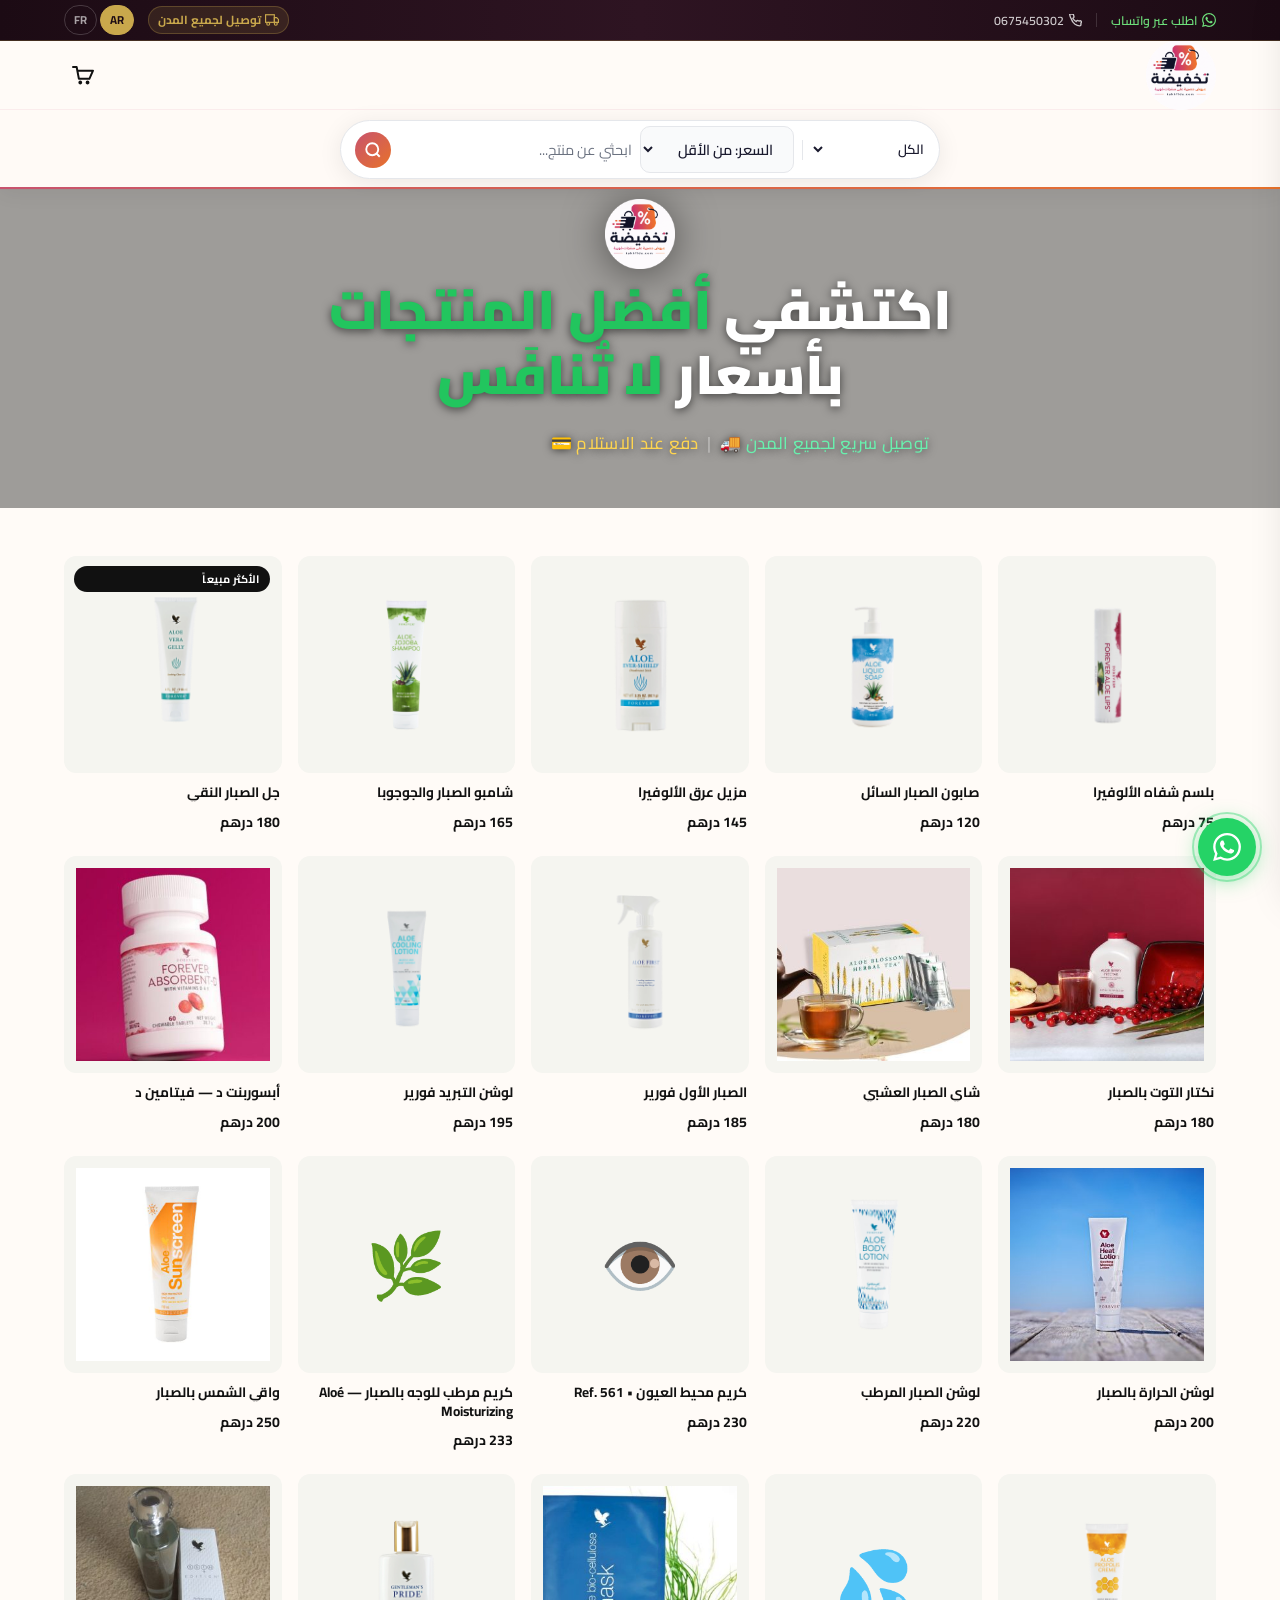
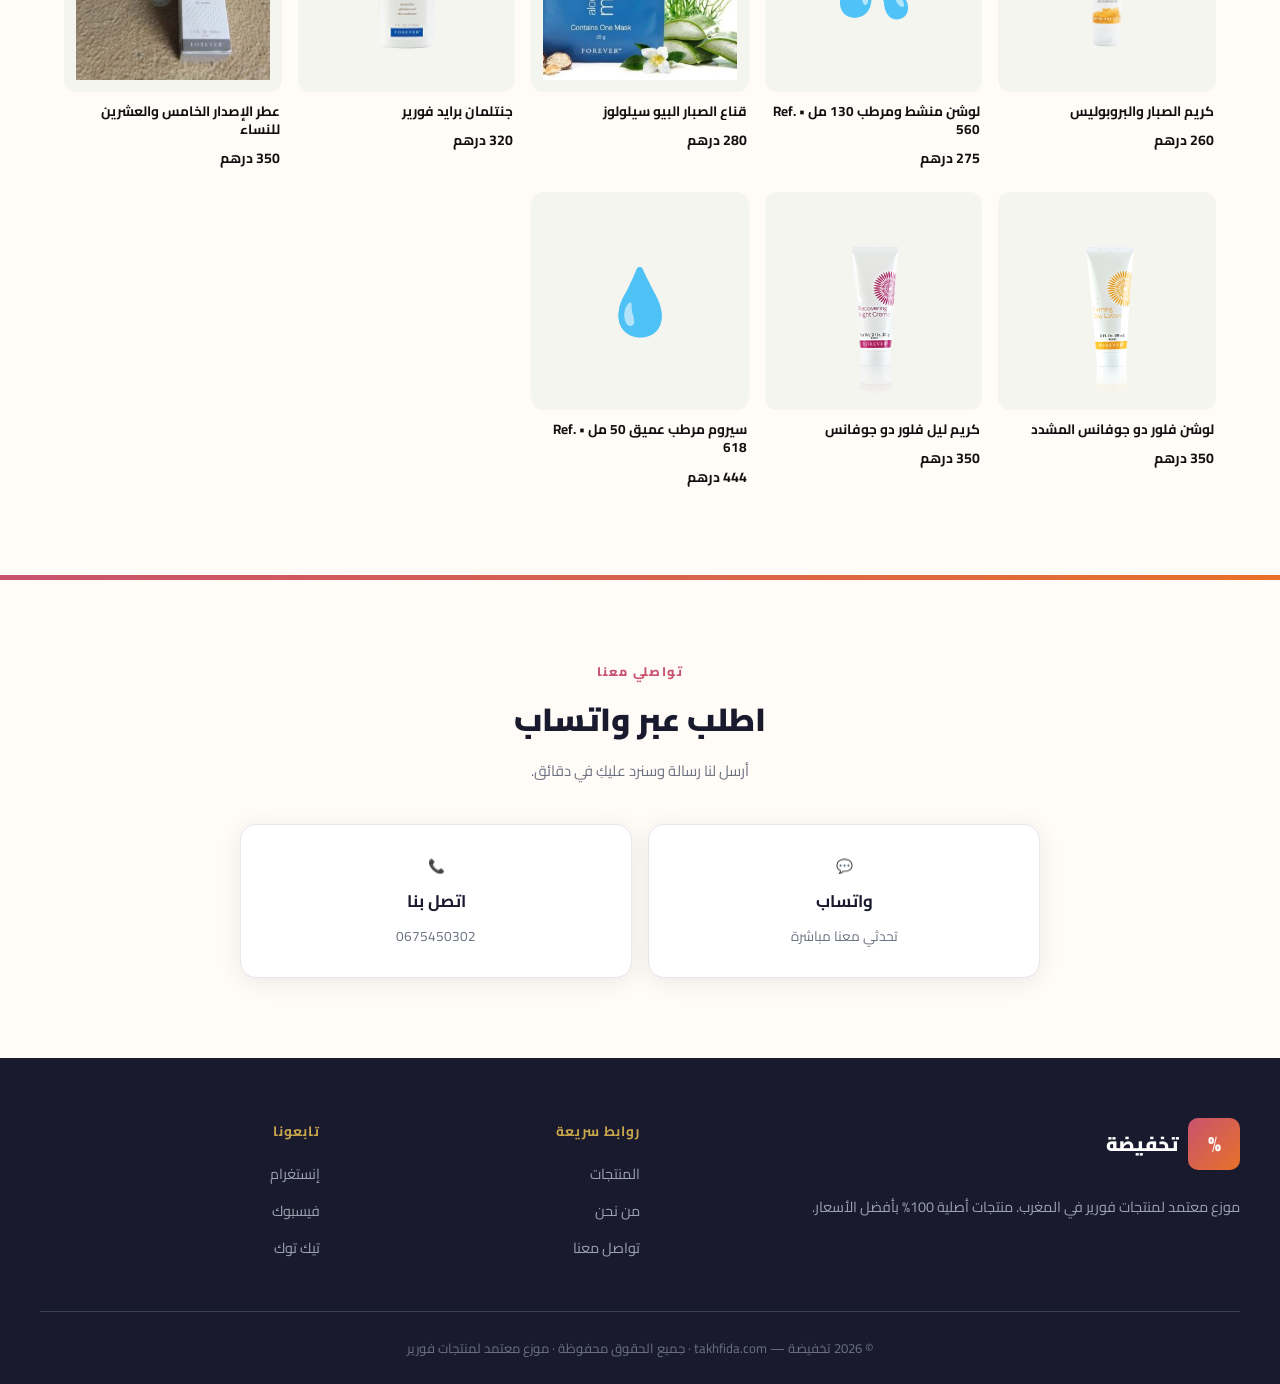
==== index.html @ 1aaf07db "Add simple divider bar between products and contact" ====
<!DOCTYPE html>
<html lang="ar" dir="rtl">
<head>
  <meta charset="UTF-8" />
  <meta name="viewport" content="width=device-width, initial-scale=1.0" />
  <title>تخفيضة</title>
  <link rel="icon" href="data:image/svg+xml,<svg xmlns='http://www.w3.org/2000/svg' viewBox='0 0 100 100'><rect width='100' height='100' rx='12' fill='%23cc0000'/><path d='M15 28h14l18 34h28l12-22H34' fill='none' stroke='white' stroke-width='8' stroke-linecap='round' stroke-linejoin='round'/><circle cx='44' cy='74' r='7' fill='white'/><circle cx='68' cy='74' r='7' fill='white'/></svg>" />
  <link rel="preconnect" href="https://fonts.googleapis.com" />
  <link rel="preconnect" href="https://fonts.gstatic.com" crossorigin />
  <link href="https://fonts.googleapis.com/css2?family=Cairo:wght@300;400;500;600;700;800;900&display=swap" rel="stylesheet" />
  <link rel="stylesheet" href="styles.css" />
  <script src="https://cdn.jsdelivr.net/npm/@emailjs/browser@4/dist/email.min.js"></script>
  <script>
    emailjs.init('9LywpV3CiBhzxeMJZ');
  </script>
</head>
<body>

<!-- الشريط العلوي المساعد -->
  <div class="top-bar">
    <div class="top-bar-inner">
      <div class="top-bar-start">
        <a href="https://wa.me/212675450302" class="top-bar-link top-bar-wa">
          <svg width="14" height="14" viewBox="0 0 24 24" fill="currentColor"><path d="M17.472 14.382c-.297-.149-1.758-.867-2.03-.967-.273-.099-.471-.148-.67.15-.197.297-.767.966-.94 1.164-.173.199-.347.223-.644.075-.297-.15-1.255-.463-2.39-1.475-.883-.788-1.48-1.761-1.653-2.059-.173-.297-.018-.458.13-.606.134-.133.298-.347.446-.52.149-.174.198-.298.298-.497.099-.198.05-.371-.025-.52-.075-.149-.669-1.612-.916-2.207-.242-.579-.487-.5-.669-.51-.173-.008-.371-.01-.57-.01-.198 0-.52.074-.792.372-.272.297-1.04 1.016-1.04 2.479 0 1.462 1.065 2.875 1.213 3.074.149.198 2.096 3.2 5.077 4.487.709.306 1.262.489 1.694.625.712.227 1.36.195 1.871.118.571-.085 1.758-.719 2.006-1.413.248-.694.248-1.289.173-1.413-.074-.124-.272-.198-.57-.347m-5.421 7.403h-.004a9.87 9.87 0 01-5.031-1.378l-.361-.214-3.741.982.998-3.648-.235-.374a9.86 9.86 0 01-1.51-5.26c.001-5.45 4.436-9.884 9.888-9.884 2.64 0 5.122 1.03 6.988 2.898a9.825 9.825 0 012.893 6.994c-.003 5.45-4.437 9.884-9.885 9.884m8.413-18.297A11.815 11.815 0 0012.05 0C5.495 0 .16 5.335.157 11.892c0 2.096.547 4.142 1.588 5.945L.057 24l6.305-1.654a11.882 11.882 0 005.683 1.448h.005c6.554 0 11.89-5.335 11.893-11.893a11.821 11.821 0 00-3.48-8.413z"/></svg>
          <span data-i18n="topOrder">اطلب عبر واتساب</span>
        </a>
        <span class="top-bar-sep"></span>
        <a href="tel:+212675450302" class="top-bar-link">
          <svg width="13" height="13" viewBox="0 0 24 24" fill="none" stroke="currentColor" stroke-width="2.5"><path d="M22 16.92v3a2 2 0 0 1-2.18 2 19.79 19.79 0 0 1-8.63-3.07A19.5 19.5 0 0 1 4.26 9.11a19.79 19.79 0 0 1-3.07-8.63A2 2 0 0 1 3.37 0h3a2 2 0 0 1 2 1.72c.127.96.361 1.903.7 2.81a2 2 0 0 1-.45 2.11L7.09 7.91a16 16 0 0 0 6 6l1.27-1.27a2 2 0 0 1 2.11-.45c.907.339 1.85.573 2.81.7A2 2 0 0 1 22 16.92z"/></svg>
          <span dir="ltr">0675450302</span>
        </a>
      </div>
      <div class="top-bar-end">
        <span class="top-bar-badge">
          <svg width="14" height="14" viewBox="0 0 24 24" fill="none" stroke="currentColor" stroke-width="2"><rect x="1" y="3" width="15" height="13"/><polygon points="16 8 20 8 23 11 23 16 16 16 16 8"/><circle cx="5.5" cy="18.5" r="2.5"/><circle cx="18.5" cy="18.5" r="2.5"/></svg>
          <span data-i18n="topFree">توصيل لجميع المدن</span>
        </span>
        <div class="lang-switcher">
          <button class="lang-btn active" data-lang="ar" onclick="setLang('ar')">AR</button>
          <button class="lang-btn"        data-lang="fr" onclick="setLang('fr')">FR</button>
        </div>
      </div>
    </div>
  </div>

  <!-- الشريط الرئيسي -->
  <header class="navbar">
    <div class="nav-inner">
      <a href="#" class="logo">
        <img src="images/logo website-modified.png" alt="تخفيضة" class="logo-img" />
      </a>
      <nav class="nav-links"></nav>
      <button class="cart-btn" onclick="toggleCart()">
        <svg stroke-width="2" focusable="false" width="22" height="22" viewBox="0 0 22 22" fill="none" stroke="currentColor" stroke-linecap="round" stroke-linejoin="round">
          <path d="M9.182 18.454a.91.91 0 1 1-1.818 0 .91.91 0 0 1 1.818 0Zm7.272 0a.91.91 0 1 1-1.818 0 .91.91 0 0 1 1.819 0Z" fill="currentColor"/>
          <path d="M5.336 6.636H21l-3.636 8.182H6.909L4.636 3H1"/>
        </svg>
        <span class="cart-count" id="cartCount" style="display:none">0</span>
      </button>
      <button class="hamburger" onclick="toggleMenu()">&#9776;</button>
    </div>

    <!-- شريط البحث -->
    <div class="search-bar">
      <div class="search-bar-inner">
        <select id="searchCat" class="search-cat-select" onchange="runSearch()">
          <option value=""          data-i18n="tabAll">الكل</option>
          <option value="drinks"    data-i18n="tabDrinks">مشروبات الصبار</option>
          <option value="skin"      data-i18n="tabSkin">العناية بالبشرة</option>
          <option value="body"      data-i18n="tabBody">العناية بالجسم</option>
          <option value="face"      data-i18n="tabFace">العناية بالوجه</option>
          <option value="bee"       data-i18n="tabBee">منتجات النحل</option>
          <option value="nutrition" data-i18n="tabNutrition">التغذية</option>
          <option value="personal"  data-i18n="tabPersonal">العناية الشخصية</option>
        </select>
        <span class="search-divider"></span>
        <select class="products-sort search-cat-select" id="productsSort" onchange="sortProducts(this.value)">
          <option value="price-asc" data-i18n="sortPriceAsc">السعر: من الأقل</option>
          <option value="price-desc" data-i18n="sortPriceDesc">السعر: من الأعلى</option>
        </select>
        <div class="search-input-group">
          <input type="text" id="searchInput" class="search-input"
                 placeholder="ابحثي عن منتج..." oninput="runSearch()" />
          <button type="button" class="search-submit" onclick="runSearch()">
            <svg width="18" height="18" viewBox="0 0 24 24" fill="none" stroke="currentColor" stroke-width="2.5">
              <circle cx="11" cy="11" r="8"/><path d="m21 21-4.35-4.35"/>
            </svg>
          </button>
        </div>
      </div>
    </div>

    <!-- القائمة الجانبية للموبايل -->
    <div class="mobile-menu" id="mobileMenu">
      <div class="mobile-lang">
        <button class="lang-btn active" data-lang="ar" onclick="setLang('ar');toggleMenu()">AR</button>
        <button class="lang-btn"        data-lang="fr" onclick="setLang('fr');toggleMenu()">FR</button>
      </div>
    </div>
  </header>

  <!-- Hero Section -->
  <section class="hero-section">
    <div class="hero-inner">
      <div class="hero-left">
        <img src="images/logo website-modified.png" alt="تخفيضة" class="hero-logo-big" />
        <div class="hero-text">
          <h1 class="hero-heading">اكتشفي <span style="color:#22c55e;">أفضل المنتجات</span> بأسعار <span style="color:#22c55e;">لا تُنافَس</span></h1>
          <p class="hero-sub"><span style="color:#69f0ae;">توصيل سريع لجميع المدن</span> 🚚 &nbsp;<span style="color:rgba(255,255,255,0.4);">|</span>&nbsp; <span style="color:#ffd54f;">دفع عند الاستلام</span> 💳</p>
        </div>
      </div>
    </div>
  </section>



  <!-- المنتجات -->
  <section class="products-section" id="products">
    <div class="products-grid" id="productsGrid"></div>
  </section>



  <!-- Divider Bar -->
  <div class="section-divider-bar"></div>

  <!-- تواصل معنا -->
  <section class="contact-section" id="contact">
    <div class="section-header">
      <p class="section-tag" data-i18n="contactTag">تواصلي معنا</p>
      <h2 data-i18n="contactTitle">اطلب عبر واتساب</h2>
      <p class="section-sub" data-i18n="contactSub">أرسل لنا رسالة وسنرد عليك في دقائق.</p>
    </div>
    <div class="contact-cards">
      <a class="contact-card whatsapp" href="https://wa.me/212675450302" target="_blank">
        <span class="contact-icon">💬</span>
        <strong data-i18n="wa">واتساب</strong>
        <span data-i18n="waSub">تحدث معنا مباشرة</span>
      </a>
      <a class="contact-card phone" href="tel:+212675450302">
        <span class="contact-icon">📞</span>
        <strong data-i18n="call">اتصل بنا</strong>
        <span data-i18n="callSub" dir="ltr">0675450302</span>
      </a>
    </div>
  </section>

  <!-- الذيل -->
  <footer class="footer">
    <div class="footer-inner">
      <div class="footer-brand">
        <a href="#" class="footer-logo">
          <div class="logo-icon-wrap small">%</div>
          <span class="logo-main">تخفيضة</span>
        </a>
        <p data-i18n="footerP">موزع معتمد لمنتجات فورير في المغرب. منتجات أصلية 100% بأفضل الأسعار.</p>
      </div>
      <div class="footer-links">
        <h4 data-i18n="footerQ">روابط سريعة</h4>
        <a href="#products" data-i18n="footerProducts">المنتجات</a>
        <a href="#about"    data-i18n="footerAbout">من نحن</a>
        <a href="#contact"  data-i18n="footerContact">تواصل معنا</a>
      </div>
      <div class="footer-links">
        <h4 data-i18n="footerF">تابعونا</h4>
        <a href="https://www.instagram.com/takhfida_/" target="_blank" data-i18n="ig">إنستغرام</a>
        <a href="#" data-i18n="fb">فيسبوك</a>
        <a href="#" data-i18n="tt">تيك توك</a>
      </div>
    </div>
    <p class="footer-copy" data-i18n="copy">© 2026 تخفيضة — takhfida.com · جميع الحقوق محفوظة</p>
  </footer>

  <!-- سلة التسوق -->
  <div class="cart-overlay" id="cartOverlay" onclick="toggleCart()"></div>
  <aside class="cart-sidebar" id="cartSidebar">
    <div class="cart-header">
      <h3 data-i18n="cartTitle">🛒 سلة التسوق</h3>
      <button onclick="toggleCart()">✕</button>
    </div>
    <div class="cart-scroll-area">
      <div class="cart-items" id="cartItems">
        <p class="cart-empty" data-i18n="cartEmpty">سلتك فارغة.</p>
      </div>
      <div class="cart-footer" id="cartFooter" style="display:none">
        <div class="cart-total"><span data-i18n="cartTotal">المجموع:</span> <strong id="cartTotal">0 درهم</strong></div>
        <button class="btn-cart-order-now" onclick="openOrderNow()">
          <span>اطلب الآن</span>
          <span class="btn-cart-order-total" id="btnOrderNowTotal"></span>
        </button>
        <button class="btn-cart-wa" onclick="orderFromCartWhatsApp()">
          <svg width="22" height="22" viewBox="0 0 24 24" fill="currentColor"><path d="M17.472 14.382c-.297-.149-1.758-.867-2.03-.967-.273-.099-.471-.148-.67.15-.197.297-.767.966-.94 1.164-.173.199-.347.223-.644.075-.297-.15-1.255-.463-2.39-1.475-.883-.788-1.48-1.761-1.653-2.059-.173-.297-.018-.458.13-.606.134-.133.298-.347.446-.52.149-.174.198-.298.298-.497.099-.198.05-.371-.025-.52-.075-.149-.669-1.612-.916-2.207-.242-.579-.487-.5-.669-.51-.173-.008-.371-.01-.57-.01-.198 0-.52.074-.792.372-.272.297-1.04 1.016-1.04 2.479 0 1.462 1.065 2.875 1.213 3.074.149.198 2.096 3.2 5.077 4.487.709.306 1.262.489 1.694.625.712.227 1.36.195 1.871.118.571-.085 1.758-.719 2.006-1.413.248-.694.248-1.289.173-1.413-.074-.124-.272-.198-.57-.347m-5.421 7.403h-.004a9.87 9.87 0 01-5.031-1.378l-.361-.214-3.741.982.998-3.648-.235-.374a9.86 9.86 0 01-1.51-5.26c.001-5.45 4.436-9.884 9.888-9.884 2.64 0 5.122 1.03 6.988 2.898a9.825 9.825 0 012.893 6.994c-.003 5.45-4.437 9.884-9.885 9.884m8.413-18.297A11.815 11.815 0 0012.05 0C5.495 0 .16 5.335.157 11.892c0 2.096.547 4.142 1.588 5.945L.057 24l6.305-1.654a11.882 11.882 0 005.683 1.448h.005c6.554 0 11.89-5.335 11.893-11.893a11.821 11.821 0 00-3.48-8.413z"/></svg>
          <span data-i18n="cartOrder">اطلب عبر واتساب</span>
        </button>
      </div>
    </div>
  </aside>

  <!-- صفحة المنتج الكاملة -->
  <div class="product-page" id="productPage">
    <div class="product-page-header">
      <button class="product-page-back" onclick="closeProductPage()">&#8592;</button>
      <a href="#" onclick="closeProductPage(); return false;" class="product-page-logo">
        <img src="images/logo website-modified.png" alt="تخفيضة" />
      </a>
      <h1 class="product-page-title" id="productPageTitle"></h1>
    </div>
    <div class="product-page-body" id="productPageBody"></div>
  </div>

  <!-- نافذة المنتج -->
  <div class="modal-overlay" id="modalOverlay" onclick="closeModal()"></div>
  <div class="product-modal" id="productModal">
    <button class="modal-close" onclick="closeModal()">✕</button>
    <div class="modal-content" id="modalContent"></div>
  </div>

  <!-- نافذة الطلب -->
  <div class="order-overlay" id="orderOverlay" onclick="closeOrderForm()"></div>
  <div class="order-modal" id="orderModal">

    <div class="order-panel" id="panelForm">
      <!-- Header -->
      <div class="om-header">
        <span class="om-header-title">🚚 LIVRAISON GRATUITE À PARTIR DE 250 DHS</span>
        <button class="om-close" onclick="closeOrderForm()">✕</button>
      </div>
      <!-- Cart items -->
      <div id="popupCartItems" class="popup-cart-items"></div>
      <!-- Totals -->
      <div class="popup-totals-box">
        <div class="popup-total-row"><span>Sous-total</span><span id="popupSubtotal">—</span></div>
        <div class="popup-total-row"><span>Expédition</span><span>?</span></div>
        <div class="popup-total-sep"></div>
        <div class="popup-total-row popup-total-final"><span>Total</span><strong id="popupTotal">—</strong></div>
      </div>
      <!-- Delivery form -->
      <form id="orderForm" class="om-form" onsubmit="submitOnlineOrder(event)" novalidate>
        <div class="om-field-group">
          <label class="om-label">Nom Complet - الاسم الكامل <span class="om-req">*</span></label>
          <div class="om-input-wrap">
            <span class="om-input-icon">👤</span>
            <input type="text" id="fieldName" placeholder="Nom Complet - الاسم الكامل" required />
          </div>
          <span class="field-error" id="errName">الرجاء إدخال الاسم</span>
        </div>
        <div class="om-field-group">
          <label class="om-label">Téléphone - هاتف <span class="om-req">*</span></label>
          <div class="om-input-wrap">
            <span class="om-input-icon">📞</span>
            <input type="tel" id="fieldPhone" placeholder="06XXXXXXXX" required />
          </div>
          <span class="field-error" id="errPhone">الرجاء إدخال رقم هاتف صحيح</span>
        </div>
        <div class="om-field-group">
          <label class="om-label">Ville <span class="om-req">*</span></label>
          <div class="om-input-wrap om-select-wrap">
            <select id="fieldCity" required>
              <option value="" disabled selected>Ville</option>
              <option value="ADISS">ADISS</option><option value="AFOURER">AFOURER</option><option value="AGADIR">AGADIR</option><option value="AGDZ">AGDZ</option><option value="Aghbalou-Boumia">Aghbalou-Boumia</option><option value="AGLOU">AGLOU</option><option value="Agourai">Agourai</option><option value="Ahfir">Ahfir</option><option value="AIN AICHA">AIN AICHA</option><option value="AIN DEFALI">AIN DEFALI</option><option value="Ain El Aouda">Ain El Aouda</option><option value="Ain Harrouda">Ain Harrouda</option><option value="AIT MELLOUL">AIT MELLOUL</option><option value="AIT OURIR">AIT OURIR</option><option value="Al hoceima">Al hoceima</option><option value="ALMINA">ALMINA</option><option value="AMIZMIZ">AMIZMIZ</option><option value="ANZA">ANZA</option><option value="Asilah">Asilah</option><option value="Azemmour">Azemmour</option><option value="Azilal">Azilal</option><option value="Azrou">Azrou</option><option value="BEN AHMED">BEN AHMED</option><option value="BEN GUERIR">BEN GUERIR</option><option value="Benslimane">Benslimane</option><option value="Berkane">Berkane</option><option value="Berrechid">Berrechid</option><option value="BENI MELLAL">BENI MELLAL</option><option value="Bni Bouayach">Bni Bouayach</option><option value="Bouskoura">Bouskoura</option><option value="Bouznika">Bouznika</option><option value="CASABLANCA">CASABLANCA</option><option value="CHEFCHAOUEN">CHEFCHAOUEN</option><option value="CHICHAOUA">CHICHAOUA</option><option value="DAKHLA">DAKHLA</option><option value="Demnate">Demnate</option><option value="Driouch">Driouch</option><option value="El Hajeb">El Hajeb</option><option value="El Harhoura">El Harhoura</option><option value="Eljadida">Eljadida</option><option value="ERFOUD">ERFOUD</option><option value="ERRACHIDIA">ERRACHIDIA</option><option value="ESSAOUIRA">ESSAOUIRA</option><option value="Fes">Fes</option><option value="Figuig">Figuig</option><option value="Fnideq">Fnideq</option><option value="FQUIH BEN SALAH">FQUIH BEN SALAH</option><option value="GOULMIMA">GOULMIMA</option><option value="GUELMIM">GUELMIM</option><option value="Guercif">Guercif</option><option value="Had soualem">Had soualem</option><option value="Ifrane">Ifrane</option><option value="IMINTANOUTE">IMINTANOUTE</option><option value="INZEGANE">INZEGANE</option><option value="Jerada">Jerada</option><option value="KALAAT M'GOUNA">KALAAT M'GOUNA</option><option value="Kenitra">Kenitra</option><option value="KHENIFRA">KHENIFRA</option><option value="Khmisset">Khmisset</option><option value="KHOURIBGA">KHOURIBGA</option><option value="Ksar L'kbir">Ksar L'kbir</option><option value="LAAYOUNE">LAAYOUNE</option><option value="Larache">Larache</option><option value="MARRAKECH">MARRAKECH</option><option value="Martil">Martil</option><option value="Mdiq">Mdiq</option><option value="Mediouna">Mediouna</option><option value="Meknes">Meknes</option><option value="MERZOUGA">MERZOUGA</option><option value="MIDELT">MIDELT</option><option value="MIRLEFT">MIRLEFT</option><option value="Missour">Missour</option><option value="Mohammadia">Mohammadia</option><option value="Moulay bousselham">Moulay bousselham</option><option value="Nador">Nador</option><option value="OUARZAZATE">OUARZAZATE</option><option value="Ouazzane">Ouazzane</option><option value="OUJDA">OUJDA</option><option value="Oulad Frej">Oulad Frej</option><option value="OULAD TAIMA">OULAD TAIMA</option><option value="Rabat">Rabat</option><option value="RISSANI">RISSANI</option><option value="Rommani">Rommani</option><option value="SAFI">SAFI</option><option value="Saidia">Saidia</option><option value="Salé">Salé</option><option value="Sefrou">Sefrou</option><option value="Settat">Settat</option><option value="Sidi Bennour">Sidi Bennour</option><option value="Sidi Kacem">Sidi Kacem</option><option value="Sidi slimane">Sidi slimane</option><option value="Skhirat">Skhirat</option><option value="SKOURA">SKOURA</option><option value="Smara">Smara</option><option value="Tanger">Tanger</option><option value="Taounate">Taounate</option><option value="Taourirt">Taourirt</option><option value="TAROUDANTE">TAROUDANTE</option><option value="Tata">Tata</option><option value="Taza">Taza</option><option value="Temara">Temara</option><option value="Tetouan">Tetouan</option><option value="Tifelt">Tifelt</option><option value="TINGHIR">TINGHIR</option><option value="TIZNIT">TIZNIT</option><option value="YOUSSOUFIA">YOUSSOUFIA</option><option value="ZAGORA">ZAGORA</option><option value="Zaio">Zaio</option>
            </select>
          </div>
          <span class="field-error" id="errCity">الرجاء إدخال المدينة</span>
        </div>
        <div class="om-field-group">
          <label class="om-label">Addresse - عنوان <span class="om-req">*</span></label>
          <div class="om-input-wrap">
            <span class="om-input-icon">📍</span>
            <input type="text" id="fieldAddress" placeholder="رقم الشقة، الحي، الشارع، الرمز البريدي..." required />
          </div>
          <span class="field-error" id="errAddress">الرجاء إدخال العنوان</span>
        </div>
        <button type="submit" class="btn-popup-commander">
          Commander - <span id="popupCommanderTotal">0 DH</span>
        </button>
      </form>
    </div>

    <div class="order-panel" id="panelSuccess" style="display:none">
      <div class="om-header">
        <span></span>
        <button class="om-close" onclick="closeOrderForm()">✕</button>
      </div>
      <div class="success-body">
        <div class="success-icon">🎉</div>
        <h3 data-i18n="successTitle">تم استلام طلبك!</h3>
        <p data-i18n="successMsg">شكراً لكِ! سنتصل بكِ في أقرب وقت ممكن لتأكيد طلبك وترتيب التوصيل.</p>
        <div class="success-order-ref" id="successRef"></div>
        <div class="success-details" id="successDetails"></div>
        <button class="btn-primary" onclick="closeOrderForm()" data-i18n="successClose">إغلاق</button>
      </div>
    </div>
  </div>

<!-- Floating WhatsApp button (desktop only) -->
<a href="https://wa.me/212675450302" class="wa-float" target="_blank" aria-label="WhatsApp">
  <svg width="28" height="28" viewBox="0 0 24 24" fill="white"><path d="M17.472 14.382c-.297-.149-1.758-.867-2.03-.967-.273-.099-.471-.148-.67.15-.197.297-.767.966-.94 1.164-.173.199-.347.223-.644.075-.297-.15-1.255-.463-2.39-1.475-.883-.788-1.48-1.761-1.653-2.059-.173-.297-.018-.458.13-.606.134-.133.298-.347.446-.52.149-.174.198-.298.298-.497.099-.198.05-.371-.025-.52-.075-.149-.669-1.612-.916-2.207-.242-.579-.487-.5-.669-.51-.173-.008-.371-.01-.57-.01-.198 0-.52.074-.792.372-.272.297-1.04 1.016-1.04 2.479 0 1.462 1.065 2.875 1.213 3.074.149.198 2.096 3.2 5.077 4.487.709.306 1.262.489 1.694.625.712.227 1.36.195 1.871.118.571-.085 1.758-.719 2.006-1.413.248-.694.248-1.289.173-1.413-.074-.124-.272-.198-.57-.347m-5.421 7.403h-.004a9.87 9.87 0 01-5.031-1.378l-.361-.214-3.741.982.998-3.648-.235-.374a9.86 9.86 0 01-1.51-5.26c.001-5.45 4.436-9.884 9.888-9.884 2.64 0 5.122 1.03 6.988 2.898a9.825 9.825 0 012.893 6.994c-.003 5.45-4.437 9.884-9.885 9.884m8.413-18.297A11.815 11.815 0 0012.05 0C5.495 0 .16 5.335.157 11.892c0 2.096.547 4.142 1.588 5.945L.057 24l6.305-1.654a11.882 11.882 0 005.683 1.448h.005c6.554 0 11.89-5.335 11.893-11.893a11.821 11.821 0 00-3.48-8.413z"/></svg>
</a>

<!-- Mobile bottom navigation -->
<nav class="mobile-bottom-nav" id="mobileBottomNav">
  <a class="mbn-item" href="#" onclick="window.scrollTo({top:0,behavior:'smooth'}); return false;">
    <svg width="22" height="22" fill="none" stroke="currentColor" stroke-width="2" viewBox="0 0 24 24"><path d="M3 9.5L12 3l9 6.5V20a1 1 0 01-1 1H5a1 1 0 01-1-1V9.5z"/><path d="M9 21V12h6v9"/></svg>
    <span data-i18n="navHome">الرئيسية</span>
  </a>
  <a class="mbn-item" href="#products" onclick="document.getElementById('products').scrollIntoView({behavior:'smooth'}); return false;">
    <svg width="22" height="22" fill="none" stroke="currentColor" stroke-width="2" viewBox="0 0 24 24"><rect x="3" y="3" width="7" height="7" rx="1"/><rect x="14" y="3" width="7" height="7" rx="1"/><rect x="3" y="14" width="7" height="7" rx="1"/><rect x="14" y="14" width="7" height="7" rx="1"/></svg>
    <span data-i18n="navProducts">المنتجات</span>
  </a>
  <a class="mbn-item" href="https://wa.me/212675450302" target="_blank">
    <svg width="22" height="22" viewBox="0 0 24 24" fill="currentColor"><path d="M17.472 14.382c-.297-.149-1.758-.867-2.03-.967-.273-.099-.471-.148-.67.15-.197.297-.767.966-.94 1.164-.173.199-.347.223-.644.075-.297-.15-1.255-.463-2.39-1.475-.883-.788-1.48-1.761-1.653-2.059-.173-.297-.018-.458.13-.606.134-.133.298-.347.446-.52.149-.174.198-.298.298-.497.099-.198.05-.371-.025-.52-.075-.149-.669-1.612-.916-2.207-.242-.579-.487-.5-.669-.51-.173-.008-.371-.01-.57-.01-.198 0-.52.074-.792.372-.272.297-1.04 1.016-1.04 2.479 0 1.462 1.065 2.875 1.213 3.074.149.198 2.096 3.2 5.077 4.487.709.306 1.262.489 1.694.625.712.227 1.36.195 1.871.118.571-.085 1.758-.719 2.006-1.413.248-.694.248-1.289.173-1.413-.074-.124-.272-.198-.57-.347m-5.421 7.403h-.004a9.87 9.87 0 01-5.031-1.378l-.361-.214-3.741.982.998-3.648-.235-.374a9.86 9.86 0 01-1.51-5.26c.001-5.45 4.436-9.884 9.888-9.884 2.64 0 5.122 1.03 6.988 2.898a9.825 9.825 0 012.893 6.994c-.003 5.45-4.437 9.884-9.885 9.884m8.413-18.297A11.815 11.815 0 0012.05 0C5.495 0 .16 5.335.157 11.892c0 2.096.547 4.142 1.588 5.945L.057 24l6.305-1.654a11.882 11.882 0 005.683 1.448h.005c6.554 0 11.89-5.335 11.893-11.893a11.821 11.821 0 00-3.48-8.413z"/></svg>
    <span>واتساب</span>
  </a>
  <button class="mbn-item mbn-cart" onclick="toggleCartSidebar()">
    <div style="position:relative;display:inline-flex;">
      <svg width="22" height="22" fill="none" stroke="currentColor" stroke-width="2" viewBox="0 0 24 24"><path d="M6 2L3 6v14a2 2 0 002 2h14a2 2 0 002-2V6l-3-4z"/><line x1="3" y1="6" x2="21" y2="6"/><path d="M16 10a4 4 0 01-8 0"/></svg>
      <span class="mbn-cart-count" id="mbnCartCount" style="display:none">0</span>
    </div>
    <span data-i18n="navCart">السلة</span>
  </button>
</nav>

<!-- Product page sticky bottom CTA (mobile) -->
<div class="pp-mobile-cta" id="ppMobileCta">
  <button class="pp-mobile-cta-cart" id="ppMobileCartBtn">أضف للسلة</button>
  <button class="pp-mobile-cta-order" id="ppMobileOrderBtn">🛒 اطلب الآن</button>
</div>

<script src="script.js"></script>
</body>
</html>
---- styles.css ----
/* ===================== RESET & BASE ===================== */
*, *::before, *::after { box-sizing: border-box; margin: 0; padding: 0; }
html { scroll-behavior: smooth; }
body {
  font-family: 'Cairo', sans-serif;
  background: #fffbf7;
  color: #2d2d2d;
  overflow-x: hidden;
  direction: rtl;
}
body.fr { direction: ltr; }
a { text-decoration: none; color: inherit; }

/* ===================== COLORS ===================== */
:root {
  --rose:         #c8536e;
  --rose-light:   #f5e0e5;
  --gold:         #c9a84c;
  --gold-light:   #fef6e0;
  --green:        #4a7c59;
  --orange:       #e8722a;
  --orange-light: #fef0e8;
  --dark:         #1a1a2e;
  --gray:         #6b7280;
  --white:        #ffffff;
  --shadow:       0 4px 24px rgba(0,0,0,0.08);
  --radius:       16px;
}

/* ===================== TOP BAR ===================== */
.top-bar {
  background: linear-gradient(90deg, #1c0b14 0%, #2e1422 50%, #1c0b14 100%);
  position: sticky; top: 0; z-index: 101;
  border-bottom: 1px solid rgba(201,168,76,0.22);
}
.top-bar-inner {
  display: flex; align-items: center; justify-content: space-between;
  max-width: 1200px; margin: 0 auto; padding: 0 24px; height: 40px;
}
.top-bar-start, .top-bar-end { display: flex; align-items: center; gap: 14px; }
.top-bar-link {
  display: inline-flex; align-items: center; gap: 5px;
  font-size: 0.77rem; font-weight: 600; color: rgba(255,255,255,0.78);
  transition: color .2s; white-space: nowrap;
}
.top-bar-link:hover { color: var(--gold); }
.top-bar-wa { color: #6ee07b !important; }
.top-bar-wa:hover { color: #a7f3b0 !important; }
.top-bar-sep { width: 1px; height: 14px; background: rgba(255,255,255,0.14); }
.top-bar-badge {
  display: inline-flex; align-items: center; gap: 4px;
  font-size: 0.73rem; font-weight: 700; color: var(--gold);
  background: rgba(201,168,76,0.13); padding: 2px 9px;
  border-radius: 20px; border: 1px solid rgba(201,168,76,0.28);
}
.top-bar .lang-switcher { display: flex; gap: 3px; }
.top-bar .lang-btn {
  padding: 3px 9px; font-size: 0.72rem;
  border-color: rgba(255,255,255,0.18); color: rgba(255,255,255,0.62);
  background: transparent;
}
.top-bar .lang-btn.active,
.top-bar .lang-btn:hover {
  background: var(--gold); color: #1c0b14; border-color: var(--gold);
}

/* ===================== NAVBAR ===================== */
.navbar {
  position: sticky; top: 40px; z-index: 100;
  background: rgba(255,251,247,.97); backdrop-filter: blur(14px);
  box-shadow: 0 1px 0 rgba(200,83,110,.1), 0 4px 20px rgba(0,0,0,.06);
}
.navbar::after {
  content: '';
  position: absolute; bottom: 0; left: 0; right: 0; height: 2px;
  background: linear-gradient(90deg, var(--rose), var(--orange), var(--rose));
  background-size: 200% 100%;
  animation: navbar-shimmer 4s linear infinite;
}
@keyframes navbar-shimmer { to { background-position: -200% 0; } }

.nav-inner {
  display: flex; align-items: center; gap: 12px;
  padding: 0 24px; height: 68px;
  max-width: 1200px; margin: 0 auto;
}
.logo { display: flex; align-items: center; gap: 10px; flex-shrink: 0; }
.logo-img { height: 70px; width: auto; object-fit: contain; }

.nav-links { display: flex; gap: 4px; margin: 0 auto; }
.nav-links a {
  padding: 8px 16px; border-radius: 50px;
  font-size: 0.88rem; font-weight: 600; color: var(--dark);
  transition: all .2s;
}
.nav-links a:hover { color: var(--rose); background: var(--rose-light); }

.lang-switcher { display: flex; gap: 4px; }
.lang-btn {
  padding: 6px 12px; border-radius: 50px;
  border: 1.5px solid #e5e7eb;
  font-family: 'Cairo', sans-serif; font-size: 0.78rem; font-weight: 700;
  cursor: pointer; background: transparent; color: var(--gray);
  transition: all .2s;
}
.lang-btn.active, .lang-btn:hover {
  background: var(--rose); color: #fff; border-color: var(--rose);
}

.cart-btn {
  position: relative;
  display: flex; align-items: center; justify-content: center;
  background: none; border: none; color: #111;
  padding: 8px; border-radius: 8px;
  cursor: pointer; transition: color .2s;
}
.cart-btn:hover { color: #555; }
.cart-count {
  position: absolute;
  top: -4px; inset-inline-start: -4px;
  min-width: 18px; height: 18px; padding: 0 4px;
  background: #111; color: #fff;
  border-radius: 50px;
  font-size: 0.68rem; font-weight: 800; line-height: 18px;
  text-align: center;
  border: 2px solid #fff;
}

.hamburger {
  display: none; background: none; border: none;
  font-size: 1.5rem; cursor: pointer; color: var(--dark);
  padding: 4px 8px;
}
.mobile-menu {
  display: none; flex-direction: column;
  padding: 8px 24px 16px;
  border-top: 1px solid var(--rose-light);
  background: rgba(255,251,247,.98);
}
.mobile-menu.open { display: flex; }
.mobile-menu a {
  padding: 12px 8px; font-size: 0.95rem; font-weight: 600; color: var(--dark);
  border-bottom: 1px solid var(--rose-light);
}
.mobile-menu a:last-child { border-bottom: none; }
.mobile-lang {
  display: flex; gap: 8px; padding: 12px 8px 4px;
  border-top: 1px solid var(--rose-light);
}

/* ===================== SEARCH BAR ===================== */
.search-bar {
  background: rgba(255,251,247,.95);
  border-top: 1px solid rgba(200,83,110,.08);
  padding: 10px 24px;
}
.search-bar-inner {
  display: flex; align-items: center; gap: 8px;
  max-width: 600px; margin: 0 auto;
  background: #fff; border-radius: 50px;
  border: 1.5px solid #e5e7eb;
  padding: 5px 5px 5px 14px;
  box-shadow: var(--shadow);
}
.search-cat-select {
  border: none; background: transparent; outline: none;
  font-family: 'Cairo', sans-serif; font-size: 0.83rem; font-weight: 600;
  color: var(--dark); cursor: pointer; flex-shrink: 0; padding: 4px 6px;
}
.search-divider {
  width: 1px; height: 20px; background: #e5e7eb; flex-shrink: 0;
}
.search-input-group { display: flex; flex: 1; align-items: center; gap: 6px; }
.search-input {
  flex: 1; border: none; outline: none;
  font-family: 'Cairo', sans-serif; font-size: 0.9rem; color: var(--dark);
  background: transparent; direction: inherit;
}
.search-input::placeholder { color: var(--gray); }
.search-submit {
  background: linear-gradient(135deg, var(--rose), var(--orange));
  color: #fff; border: none;
  width: 36px; height: 36px; border-radius: 50%;
  display: flex; align-items: center; justify-content: center;
  cursor: pointer; transition: opacity .2s; flex-shrink: 0;
}
.search-submit:hover { opacity: .85; }

/* ===================== HERO SECTION ===================== */
.hero-section {
  background: url('images/hero page background.jpg') center center / cover no-repeat;
  padding: 10px 24px 14px;
  overflow: hidden;
  position: relative;
}
.hero-section::before {
  content: '';
  position: absolute; inset: 0;
  background: rgba(0, 0, 0, 0.38);
  pointer-events: none;
}
.hero-inner {
  display: flex; align-items: center; justify-content: center; gap: 16px;
  max-width: 1100px; margin: 0 auto;
  position: relative; z-index: 1;
}
.hero-left {
  display: flex; flex-direction: column; align-items: center;
  gap: 8px; flex-shrink: 0; max-width: 700px; width: 100%;
}
.hero-logo-big {
  width: 70px; height: 70px; object-fit: contain;
  filter: drop-shadow(0 4px 20px rgba(0,0,0,0.5));
}
.hero-text { text-align: center; }
.hero-heading {
  font-size: clamp(1.2rem, 3vw, 2rem);
  font-weight: 900;
  color: #69f0ae;
  line-height: 1.2;
  margin-bottom: 2px;
  text-shadow: 0 2px 10px rgba(0,0,0,0.6);
}
.hero-sub {
  font-size: clamp(0.85rem, 2vw, 1.05rem);
  color: #ccffdd;
  font-weight: 700;
  margin-top: 8px;
  letter-spacing: 0.3px;
  text-shadow: 0 1px 8px rgba(0,0,0,0.6);
}

/* Hero product showcase */
.hero-showcase {
  flex: 1.4; max-width: 600px;
  display: flex; flex-direction: column; align-items: center; gap: 14px;
}
.hero-showcase-track {
  position: relative;
  width: 100%; height: 220px;
}
.hero-showcase-track img {
  position: absolute; inset: 0;
  width: 100%; height: 100%;
  object-fit: contain;
  opacity: 0;
  transition: opacity 0.7s ease;
  filter: drop-shadow(0 8px 24px rgba(0,0,0,0.35));
}
.hero-showcase-track img.active { opacity: 1; }
.hero-showcase-dots {
  display: flex; gap: 8px;
}
.hero-showcase-dots span {
  width: 8px; height: 8px; border-radius: 50%;
  background: rgba(255,255,255,0.4);
  cursor: pointer; transition: background .3s, transform .3s;
}
.hero-showcase-dots span.active {
  background: #69f0ae;
  transform: scale(1.3);
}
.hero-content { flex: 1; }
.hero-pill {
  display: inline-flex; align-items: center;
  background: linear-gradient(135deg, rgba(200,83,110,.1), rgba(232,114,42,.1));
  color: var(--rose); border: 1px solid rgba(200,83,110,.2);
  padding: 6px 16px; border-radius: 50px;
  font-size: 0.78rem; font-weight: 700; margin-bottom: 20px;
}
.hero-heading {
  font-size: clamp(2.1rem, 5vw, 3.4rem); font-weight: 900;
  color: #ffffff; line-height: 1.2; margin-bottom: 20px;
}
.hero-gradient-text {
  background: linear-gradient(135deg, var(--rose), var(--orange));
  -webkit-background-clip: text; -webkit-text-fill-color: transparent;
  background-clip: text;
}
.hero-sub {
  font-size: 1.05rem; color: var(--gray); line-height: 1.8;
  margin-bottom: 36px; max-width: 500px; font-weight: 500;
}
.hero-actions { display: flex; gap: 14px; flex-wrap: wrap; margin-bottom: 36px; }
.btn-primary {
  display: inline-flex; align-items: center; justify-content: center; gap: 8px;
  background: linear-gradient(135deg, var(--rose), var(--orange));
  color: #fff; padding: 16px 36px; border-radius: 50px;
  font-family: 'Cairo', sans-serif; font-weight: 800; font-size: 1rem;
  border: none; cursor: pointer;
  box-shadow: 0 8px 24px rgba(200,83,110,.35);
  transition: all .25s;
}
.btn-primary:hover { transform: translateY(-3px); box-shadow: 0 14px 32px rgba(200,83,110,.5); }
.btn-whatsapp-hero {
  display: inline-flex; align-items: center; gap: 8px;
  background: #25d366; color: #fff; padding: 16px 30px; border-radius: 50px;
  font-family: 'Cairo', sans-serif; font-weight: 800; font-size: 1rem;
  box-shadow: 0 8px 24px rgba(37,211,102,.35);
  transition: all .25s;
}
.btn-whatsapp-hero:hover { background: #1ebe5d; transform: translateY(-3px); box-shadow: 0 14px 32px rgba(37,211,102,.45); }
.hero-stats {
  display: flex; align-items: center; gap: 20px; flex-wrap: wrap;
}
.hero-stat { text-align: center; }
.hero-stat strong { display: block; font-size: 1.5rem; font-weight: 900; color: var(--dark); }
.hero-stat span { font-size: 0.78rem; color: var(--gray); font-weight: 600; }
.hero-stat-sep { width: 1px; height: 36px; background: #e5e7eb; }

/* ===================== TRUST SECTION ===================== */
.trust-section {
  background: #fff;
  border-top: 1px solid #f0f0f0;
  border-bottom: 1px solid #f0f0f0;
  padding: 0 24px;
}
.trust-inner {
  display: flex; align-items: stretch;
  max-width: 1200px; margin: 0 auto;
}
.trust-card {
  flex: 1; display: flex; align-items: center; gap: 14px;
  padding: 22px 20px;
  transition: background .2s;
}
.trust-card:hover { background: #fdf9ff; }
.trust-icon-wrap { font-size: 1.8rem; flex-shrink: 0; }
.trust-text { display: flex; flex-direction: column; gap: 2px; }
.trust-text strong { font-size: 0.88rem; font-weight: 800; color: var(--dark); }
.trust-text span { font-size: 0.75rem; color: var(--gray); }
.trust-sep { width: 1px; background: #f0f0f0; margin: 12px 0; flex-shrink: 0; }

/* ===================== CATEGORIES SECTION ===================== */
.cats-section {
  padding: 56px 24px 48px;
  background: #fffbf7;
}
.cats-inner { max-width: 1200px; margin: 0 auto; }
.cats-header { text-align: center; margin-bottom: 32px; }
.cats-header h2 { font-size: 1.8rem; font-weight: 900; color: var(--dark); margin-top: 6px; }
.cats-grid {
  display: flex; gap: 14px; justify-content: center; flex-wrap: wrap;
}
.cat-card {
  display: flex; flex-direction: column; align-items: center; gap: 10px;
  background: #fff; border: 2px solid #f0f0f0;
  padding: 22px 28px; border-radius: 18px;
  cursor: pointer; transition: all .22s;
  font-family: 'Cairo', sans-serif;
  min-width: 110px;
  box-shadow: 0 2px 12px rgba(0,0,0,.04);
}
.cat-card:hover, .cat-card.active {
  border-color: var(--rose);
  background: var(--rose-light);
  transform: translateY(-4px);
  box-shadow: 0 8px 24px rgba(200,83,110,.18);
}
.cat-icon { font-size: 2rem; }
.cat-name { font-size: 0.82rem; font-weight: 700; color: var(--dark); white-space: nowrap; }

/* ===================== REVIEWS SECTION ===================== */
.reviews-section {
  padding: 72px 24px 80px;
  background: linear-gradient(135deg, #fff5f7 0%, #fffbf7 100%);
}
.reviews-inner { max-width: 1100px; margin: 0 auto; }
.reviews-grid {
  display: grid; grid-template-columns: repeat(3, 1fr); gap: 20px;
  margin-top: 40px;
}
.review-card {
  background: #fff; border-radius: 18px;
  padding: 28px 24px;
  border: 1.5px solid rgba(200,83,110,.08);
  box-shadow: 0 4px 20px rgba(0,0,0,.05);
  transition: transform .25s, box-shadow .25s;
}
.review-card:hover { transform: translateY(-5px); box-shadow: 0 12px 32px rgba(0,0,0,.1); }
.review-stars { font-size: 1rem; margin-bottom: 14px; letter-spacing: 2px; }
.review-text {
  font-size: 0.93rem; color: #374151; line-height: 1.75;
  margin-bottom: 20px; font-style: italic;
}
.review-author { display: flex; align-items: center; gap: 12px; }
.review-avatar {
  width: 42px; height: 42px; border-radius: 50%;
  background: linear-gradient(135deg, var(--rose), var(--orange));
  color: #fff; font-size: 1.1rem; font-weight: 800;
  display: flex; align-items: center; justify-content: center;
  flex-shrink: 0;
}
.review-info { display: flex; flex-direction: column; gap: 2px; }
.review-info strong { font-size: 0.88rem; font-weight: 800; color: var(--dark); }
.review-info span { font-size: 0.75rem; color: var(--gray); }

/* ===================== PRODUCTS SECTION ===================== */
.products-section {
  padding: 48px 24px 80px;
  max-width: 1200px; margin: 0 auto;
}
.section-header { text-align: center; margin-bottom: 28px; }
.section-tag {
  display: block; font-size: 0.78rem; font-weight: 800;
  text-transform: uppercase; letter-spacing: 1.5px;
  color: var(--rose); margin-bottom: 6px;
}
.section-header h2 { font-size: 2rem; font-weight: 900; color: var(--dark); margin-bottom: 8px; }
.section-sub { color: var(--gray); font-size: 0.92rem; }

.filter-tabs {
  display: flex; gap: 8px; flex-wrap: wrap;
  justify-content: center; margin-bottom: 36px; padding: 0 8px;
}
.tab {
  padding: 9px 20px; border-radius: 50px;
  border: 1.5px solid #e5e7eb;
  background: #fff; color: var(--gray);
  font-family: 'Cairo', sans-serif; font-size: 0.83rem; font-weight: 600;
  cursor: pointer; transition: all .2s; white-space: nowrap;
}
.tab:hover { border-color: var(--rose); color: var(--rose); }
.tab.active {
  background: linear-gradient(135deg, var(--rose), var(--orange));
  color: #fff; border-color: transparent;
  box-shadow: 0 4px 14px rgba(200,83,110,.3);
}

.products-toolbar {
  display: flex; align-items: center; justify-content: space-between;
  padding: 14px 20px; margin-bottom: 24px;
  background: #fff; border-radius: 14px;
  border: 1.5px solid rgba(0,0,0,.07);
  box-shadow: 0 2px 10px rgba(0,0,0,.05);
}
.products-count {
  font-size: 0.95rem; font-weight: 700; color: var(--gray);
  display: none;
}
.products-count strong { color: var(--rose); font-size: 1.05rem; }
.products-sort {
  border: 1.5px solid #e5e7eb; border-radius: 10px;
  padding: 8px 16px; font-family: 'Cairo', sans-serif;
  font-size: 0.9rem; font-weight: 600; color: var(--dark);
  background: #f9fafb; cursor: pointer; outline: none;
  transition: border-color .2s;
}
.products-sort:focus { border-color: var(--rose); }

.products-grid {
  display: grid;
  grid-template-columns: repeat(auto-fit, minmax(340px, 1fr));
  gap: 24px;
}
.search-no-results {
  grid-column: 1/-1; text-align: center;
  padding: 60px 20px; color: var(--gray); font-size: 1.05rem;
  display: flex; flex-direction: column; align-items: center; gap: 12px;
}
.search-no-results span { font-size: 2.5rem; }

/* Product cards (rendered by JS) */
.product-card {
  background: #fff; border-radius: var(--radius);
  overflow: hidden; cursor: pointer;
  border: 1.5px solid rgba(0,0,0,.06);
  box-shadow: var(--shadow);
  transition: transform .25s, box-shadow .25s;
}
.product-card:hover { transform: translateY(-6px); box-shadow: 0 16px 40px rgba(0,0,0,.12); }
.product-img {
  position: relative;
  aspect-ratio: 1 / 1;
  display: flex; align-items: center; justify-content: center; overflow: hidden;
}
.product-img img { width: 100%; height: 100%; object-fit: cover; padding: 0; transition: opacity 0.25s ease; }
.product-emoji { font-size: 4rem; }
.product-badge {
  position: absolute; top: 12px; right: 12px;
  background: linear-gradient(135deg, var(--rose), var(--orange));
  color: #fff; padding: 4px 12px; border-radius: 50px;
  font-size: 0.72rem; font-weight: 700;
}
body.fr .product-badge { right: auto; left: 12px; }
.product-info { padding: 16px; }
.product-info h3 { font-size: 0.93rem; font-weight: 800; color: var(--dark); margin-bottom: 5px; }
.product-info p  { font-size: 0.79rem; color: var(--gray); line-height: 1.6; margin-bottom: 12px; }
.product-footer { display: flex; align-items: center; justify-content: space-between; }
.price { font-size: 1rem; font-weight: 900; color: var(--rose); }
.add-btn {
  background: linear-gradient(135deg, var(--rose), var(--orange));
  color: #fff; border: none;
  padding: 7px 16px; border-radius: 50px;
  font-family: 'Cairo', sans-serif; font-size: 0.8rem; font-weight: 700;
  cursor: pointer; transition: all .2s;
  box-shadow: 0 3px 10px rgba(200,83,110,.3);
}
.add-btn:hover { transform: translateY(-1px); opacity: .9; }

/* ===================== ABOUT MINI ===================== */
.about-mini { background: var(--rose-light); padding: 56px 24px; }
.about-mini-inner { max-width: 800px; margin: 0 auto; text-align: center; }
.about-mini-inner > p { color: var(--gray); margin-bottom: 20px; line-height: 1.85; }
.about-mini-tags {
  display: flex; gap: 10px; flex-wrap: wrap; justify-content: center; margin-top: 20px;
}
.about-mini-tags span {
  background: #fff; border: 1.5px solid rgba(200,83,110,.2);
  color: var(--rose); padding: 7px 18px; border-radius: 50px;
  font-size: 0.82rem; font-weight: 700;
}

/* ===================== CONTACT SECTION ===================== */
.section-divider-bar {
  height: 5px;
  background: linear-gradient(90deg, var(--rose), var(--orange));
}
.contact-section { padding: 80px 24px; background: #fffbf7; }
.contact-section .section-header { text-align: center; margin-bottom: 40px; }
.contact-section .section-header h2 { font-size: 2rem; font-weight: 900; color: var(--dark); margin-bottom: 8px; }
.contact-cards {
  display: flex; gap: 16px; flex-wrap: wrap; justify-content: center;
  max-width: 800px; margin: 0 auto;
}
.contact-card {
  display: flex; flex-direction: column; align-items: center; gap: 6px;
  flex: 1; min-width: 200px; padding: 28px 20px;
  border-radius: var(--radius); border: 1.5px solid #e5e7eb;
  background: #fff; box-shadow: var(--shadow);
  text-align: center; transition: transform .25s, box-shadow .25s;
}
.contact-card:hover { transform: translateY(-4px); }
.contact-card.whatsapp:hover { border-color: #25d366; box-shadow: 0 8px 24px rgba(37,211,102,.2); }
.contact-card.phone:hover    { border-color: var(--rose); }
.contact-card.email:hover    { border-color: var(--gold); }
.contact-icon { font-size: 2.2rem; }
.contact-card strong { font-size: 1.05rem; color: var(--dark); font-weight: 700; }
.contact-card span   { font-size: 0.85rem; color: var(--gray); }

/* ===================== FOOTER ===================== */
.footer { background: var(--dark); color: #fff; padding: 60px 24px 24px; }
.footer-inner {
  max-width: 1200px; margin: 0 auto;
  display: grid; grid-template-columns: 2fr 1fr 1fr; gap: 40px; margin-bottom: 40px;
}
.footer-logo { display: inline-flex; align-items: center; gap: 10px; margin-bottom: 14px; }
.logo-icon-wrap {
  width: 40px; height: 40px; border-radius: 10px;
  background: linear-gradient(135deg, var(--rose), var(--orange));
  display: flex; align-items: center; justify-content: center;
  font-size: 1.1rem; font-weight: 900; color: #fff;
}
.logo-icon-wrap.small { width: 52px; height: 52px; font-size: 1.3rem; }
.logo-text { display: flex; flex-direction: column; }
.logo-main { font-size: 1.2rem; font-weight: 900; color: #fff; }
.logo-sub  { font-size: 0.72rem; color: var(--rose); font-weight: 600; }
.footer-brand p { color: #9ca3af; font-size: 0.9rem; line-height: 1.8; margin-top: 10px; }
.footer-links h4 { font-size: 0.85rem; text-transform: uppercase; letter-spacing: 1px; margin-bottom: 16px; color: var(--gold); }
.footer-links a  { display: block; color: #9ca3af; font-size: 0.9rem; margin-bottom: 10px; transition: color .2s; }
.footer-links a:hover { color: #fff; }
.footer-copy {
  max-width: 1200px; margin: 0 auto; text-align: center;
  color: #6b7280; font-size: 0.82rem; padding-top: 24px;
  border-top: 1px solid #374151;
}

/* ===================== CART SIDEBAR ===================== */
.cart-overlay {
  position: fixed; inset: 0; background: rgba(0,0,0,.45);
  z-index: 200; opacity: 0; pointer-events: none; transition: opacity .3s;
}
.cart-overlay.open { opacity: 1; pointer-events: all; }
.cart-sidebar {
  position: fixed; top: 0; right: -420px; width: 400px; max-width: 95vw;
  height: 100vh; background: #fff; z-index: 201;
  display: flex; flex-direction: column;
  transition: right .35s cubic-bezier(.4,0,.2,1);
  box-shadow: -8px 0 40px rgba(0,0,0,.15);
}
.cart-sidebar.open { right: 0; }
.cart-header {
  display: flex; align-items: center; justify-content: space-between;
  padding: 22px 24px; border-bottom: 1px solid #f0f0f0; flex-shrink: 0;
}
.cart-header h3 { font-size: 1.15rem; font-weight: 700; }
.cart-header button { background: none; border: none; font-size: 1.2rem; cursor: pointer; color: var(--gray); }

.cart-scroll-area { flex: 1; overflow-y: auto; display: flex; flex-direction: column; }
.cart-items { padding: 16px 24px; }
.cart-empty { color: var(--gray); text-align: center; padding: 40px 0; font-size: 0.95rem; }
.cart-item { display: flex; align-items: center; gap: 12px; padding: 14px 0; border-bottom: 1px solid #f5f5f5; }
.cart-item-img { font-size: 2rem; width: 50px; text-align: center; flex-shrink: 0; }
.cart-item-info { flex: 1; }
.cart-item-info strong { display: block; font-size: 0.9rem; margin-bottom: 4px; font-weight: 700; }
.cart-item-info span  { font-size: 0.8rem; color: var(--gray); }
.cart-item-price { font-weight: 800; color: var(--rose); font-size: 0.9rem; white-space: nowrap; }
.cart-item-remove { background: none; border: none; color: #ccc; cursor: pointer; font-size: 1.1rem; transition: color .2s; padding: 4px; }
.cart-item-remove:hover { color: var(--rose); }

.cart-footer { padding: 16px 24px 24px; border-top: 1px solid #f0f0f0; margin-top: auto; }
.cart-total { font-size: 1.05rem; margin-bottom: 14px; text-align: center; font-weight: 600; }
.cart-total strong { color: var(--rose); font-size: 1.25rem; font-weight: 900; }

.cart-order-form {
  background: #fafafa; border-radius: 14px;
  padding: 14px; margin-bottom: 14px;
  border: 1.5px solid #f0f0f0;
}
.cart-form-title {
  font-size: 0.82rem; font-weight: 800; color: var(--rose);
  text-transform: uppercase; letter-spacing: 0.5px; margin-bottom: 10px;
}
.cart-field {
  width: 100%; padding: 10px 13px;
  border: 1.5px solid #e5e7eb; border-radius: 10px;
  font-family: 'Cairo', sans-serif; font-size: 0.87rem;
  color: var(--dark); background: #fff; outline: none;
  margin-bottom: 8px; display: block;
  transition: border-color .2s, box-shadow .2s;
  direction: inherit;
}
.cart-field:last-child { margin-bottom: 0; }
.cart-field:focus { border-color: var(--rose); box-shadow: 0 0 0 3px rgba(200,83,110,.1); }
.cart-textarea { resize: none; min-height: 58px; }

/* اطلب الآن button in cart */
.btn-cart-order-now {
  width: 100%; background: #1a1a2e; color: #fff; border: none;
  padding: 17px 20px; border-radius: 50px; font-family: 'Cairo', sans-serif;
  font-size: 1.05rem; font-weight: 800; cursor: pointer;
  display: flex; align-items: center; justify-content: center; gap: 12px;
  transition: all .25s; box-shadow: 0 6px 20px rgba(0,0,0,.25);
  margin-bottom: 12px;
}
.btn-cart-order-now:hover { background: #16213e; transform: translateY(-2px); box-shadow: 0 10px 28px rgba(0,0,0,.35); }
.btn-cart-order-total {
  background: rgba(255,255,255,.15); padding: 2px 12px; border-radius: 50px;
  font-size: .95rem; font-weight: 700;
}

/* WhatsApp order button in cart */
.btn-cart-wa {
  width: 100%; background: #25d366; color: #fff; border: none;
  padding: 17px; border-radius: 50px; font-family: 'Cairo', sans-serif;
  font-size: 1rem; font-weight: 800; cursor: pointer;
  display: flex; align-items: center; justify-content: center; gap: 10px;
  transition: all .25s; box-shadow: 0 6px 20px rgba(37,211,102,.35);
}
.btn-cart-wa:hover { background: #1ebe5d; transform: translateY(-2px); box-shadow: 0 10px 28px rgba(37,211,102,.45); }

.btn-whatsapp {
  width: 100%; background: #25d366; color: #fff; border: none;
  padding: 16px; border-radius: 50px; font-family: 'Cairo', sans-serif;
  font-size: 1rem; font-weight: 700; cursor: pointer;
  display: flex; align-items: center; justify-content: center; gap: 10px;
  transition: background .2s;
}
.btn-whatsapp:hover { background: #1ebe5d; }

/* ===================== PRODUCT MODAL ===================== */
.modal-overlay {
  position: fixed; inset: 0; background: rgba(0,0,0,.55);
  z-index: 300; opacity: 0; pointer-events: none; transition: opacity .3s;
}
.modal-overlay.open { opacity: 1; pointer-events: all; }
.product-modal {
  position: fixed; top: 50%; left: 50%;
  transform: translate(-50%, -60%);
  background: #fff; border-radius: var(--radius); padding: 40px;
  max-width: 540px; width: 92%; z-index: 301;
  opacity: 0; pointer-events: none; transition: all .3s;
  overflow-y: auto; max-height: 90vh;
}
.product-modal.open { opacity: 1; pointer-events: all; transform: translate(-50%, -50%); }
.modal-close {
  position: absolute; top: 16px; left: 16px;
  background: var(--rose-light); border: none; border-radius: 50%;
  width: 36px; height: 36px; font-size: 1rem; cursor: pointer;
  color: var(--rose); display: flex; align-items: center; justify-content: center;
}
.modal-emoji {
  font-size: 4.5rem; text-align: center; margin-bottom: 20px;
  border-radius: 16px; padding: 20px;
  display: flex; align-items: center; justify-content: center; min-height: 180px;
}
.modal-content h2 { font-size: 1.5rem; margin-bottom: 10px; font-weight: 900; }
.modal-content .price { font-size: 1.3rem; margin-bottom: 14px; display: block; }
.modal-content p { color: var(--gray); line-height: 1.9; margin-bottom: 20px; }
.modal-benefits { list-style: none; margin-bottom: 24px; }
.modal-benefits li { padding: 5px 0; color: var(--green); font-size: 0.9rem; font-weight: 600; }
.modal-actions { display: flex; gap: 12px; }
.modal-actions .btn-primary { flex: 1; }
.btn-wa-modal {
  flex: 1; background: #25d366; color: #fff; border: none;
  padding: 14px; border-radius: 50px; font-family: 'Cairo', sans-serif;
  font-size: 0.9rem; font-weight: 700; cursor: pointer;
  display: flex; align-items: center; justify-content: center; gap: 8px;
  transition: background .2s;
}
.btn-wa-modal:hover { background: #1ebe5d; }

/* ===================== QTY CONTROLS ===================== */
.cart-qty-controls {
  display: flex; align-items: center; gap: 6px; flex-shrink: 0;
}
.qty-btn {
  width: 28px; height: 28px; border-radius: 50%;
  border: 1.5px solid #e5e7eb; background: #f9fafb;
  color: var(--dark); font-size: 1rem; font-weight: 700;
  cursor: pointer; display: flex; align-items: center; justify-content: center;
  transition: all .2s; line-height: 1;
}
.qty-btn:hover { border-color: var(--rose); color: var(--rose); background: var(--rose-light); }
.qty-num { font-size: 0.9rem; font-weight: 800; min-width: 22px; text-align: center; color: var(--dark); }

.modal-qty-row {
  display: flex; align-items: center; justify-content: center; gap: 14px;
  margin-bottom: 20px; padding: 12px;
  background: #f9fafb; border-radius: 12px; border: 1.5px solid #e5e7eb;
}
.modal-qty-row .qty-btn { width: 36px; height: 36px; font-size: 1.2rem; }
.modal-qty-input {
  width: 56px; text-align: center;
  border: 1.5px solid #e5e7eb; border-radius: 10px;
  font-family: 'Cairo', sans-serif; font-size: 1.05rem; font-weight: 800;
  color: var(--dark); padding: 6px 4px; outline: none;
  -moz-appearance: textfield;
}
.modal-qty-input::-webkit-outer-spin-button,
.modal-qty-input::-webkit-inner-spin-button { -webkit-appearance: none; }
.modal-qty-input:focus { border-color: var(--rose); }

/* ===================== MODAL IMAGE SLIDER ===================== */
.modal-slider {
  position: relative; border-radius: 16px; overflow: hidden;
  margin-bottom: 20px; min-height: 200px;
  display: flex; align-items: center; justify-content: center;
}
.modal-slider img {
  width: 100%; max-height: 220px; object-fit: contain; border-radius: 16px;
  display: block; padding: 12px;
}
.slider-arrow {
  position: absolute; top: 50%; transform: translateY(-50%);
  background: rgba(255,255,255,0.85); border: none; cursor: pointer;
  font-size: 2rem; line-height: 1; width: 38px; height: 38px;
  border-radius: 50%; display: flex; align-items: center; justify-content: center;
  color: var(--rose); box-shadow: 0 2px 8px rgba(0,0,0,.12);
  transition: background .2s; z-index: 2;
}
.slider-arrow:hover { background: #fff; }
.slider-prev { left: 8px; }
.slider-next { right: 8px; }
.slider-dots {
  position: absolute; bottom: 6px; left: 50%; transform: translateX(-50%);
  display: flex; gap: 6px; z-index: 2;
}
.sdot {
  width: 8px; height: 8px; border-radius: 50%;
  background: rgba(0,0,0,.2); cursor: pointer; transition: background .2s;
}
.sdot.active { background: var(--rose); }

/* ===================== TOAST ===================== */
.toast {
  position: fixed; bottom: 32px; left: 50%;
  transform: translateX(-50%) translateY(20px);
  background: var(--dark); color: #fff;
  padding: 14px 28px; border-radius: 50px;
  font-size: 0.9rem; z-index: 400;
  opacity: 0; transition: all .3s; pointer-events: none; font-weight: 600;
}
.toast.show { opacity: 1; transform: translateX(-50%) translateY(0); }

/* ===================== ORDER FORM MODAL ===================== */
.order-overlay {
  position: fixed; inset: 0; background: rgba(0,0,0,.55);
  z-index: 3000; opacity: 0; pointer-events: none; transition: opacity .3s;
}
.order-overlay.open { opacity: 1; pointer-events: all; }
.order-modal {
  position: fixed; top: 50%; left: 50%;
  transform: translate(-50%, -58%);
  background: #fff; border-radius: 14px;
  padding: 0; max-width: 560px; width: 94%;
  z-index: 3001; opacity: 0; pointer-events: none;
  transition: all .35s cubic-bezier(.4,0,.2,1);
  overflow-y: auto; max-height: 92vh;
  box-shadow: 0 4px 24px rgba(0,0,0,.15);
  border: 1px solid #e5e7eb;
}
.order-modal.open { opacity: 1; pointer-events: all; transform: translate(-50%, -50%); }

/* Header */
.om-header {
  display: flex; align-items: center; justify-content: space-between;
  padding: 16px 20px; border-bottom: 1px solid #f0f0f0;
}
.om-header-title {
  font-size: 0.82rem; font-weight: 800; color: #111;
  letter-spacing: 0.03em; text-transform: uppercase;
}
.om-close {
  background: none; border: none; cursor: pointer;
  font-size: 1rem; color: #666; width: 32px; height: 32px;
  display: flex; align-items: center; justify-content: center;
  border-radius: 50%; transition: background 0.2s;
}
.om-close:hover { background: #f5f5f5; color: #111; }

/* Totals box */
.popup-totals-box {
  margin: 0 16px 4px; padding: 12px 16px;
  background: #f3f4f6; border-radius: 10px;
  border: 1px solid #e5e7eb;
}

/* Form */
.om-form { padding: 0 16px 20px; }
.om-field-group { margin-bottom: 14px; }
.om-label {
  display: block; font-size: 0.82rem; font-weight: 700;
  color: #374151; margin-bottom: 6px;
}
.om-req { color: #ef4444; margin-inline-start: 2px; }
.om-input-wrap {
  display: flex; align-items: center;
  border: 1.5px solid #d1d5db; border-radius: 10px;
  background: #fff; overflow: hidden;
  transition: border-color 0.2s;
}
.om-input-wrap:focus-within { border-color: #374151; }
.om-input-icon {
  padding: 0 12px; font-size: 1rem; flex-shrink: 0;
  color: #9ca3af;
}
.om-input-wrap input, .om-input-wrap select {
  flex: 1; border: none; outline: none; background: transparent;
  padding: 12px 10px 12px 0; font-family: 'Cairo', sans-serif;
  font-size: 0.9rem; color: #111;
}
.om-select-wrap select {
  width: 100%; padding: 12px 14px;
  font-family: 'Cairo', sans-serif; font-size: 0.9rem;
  color: #111; cursor: pointer;
}
.field-error { display: none; font-size: 0.75rem; color: #ef4444; font-weight: 600; margin-top: 4px; }
.field-error.show { display: block; }

.form-row { display: grid; grid-template-columns: 1fr 1fr; gap: 16px; }
.form-group { margin-bottom: 18px; position: relative; }
.form-group label { display: block; font-size: 0.88rem; font-weight: 700; color: var(--dark); margin-bottom: 7px; }
.required { color: var(--rose); }
.form-group input, .form-group textarea {
  width: 100%; padding: 13px 16px;
  border: 2px solid #e5e7eb; border-radius: 12px;
  font-family: 'Cairo', sans-serif; font-size: 0.9rem;
  color: var(--dark); background: #fafafa;
  transition: border-color .2s, box-shadow .2s; outline: none;
  direction: inherit;
}
.form-group input:focus, .form-group textarea:focus {
  border-color: var(--rose); box-shadow: 0 0 0 4px rgba(200,83,110,.1); background: #fff;
}
.form-group input.invalid, .form-group textarea.invalid { border-color: #ef4444; }
.form-group textarea { resize: vertical; min-height: 80px; }

.order-form-actions {
  display: flex; flex-direction: column; gap: 10px; margin-top: 4px;
}
.btn-submit-order {
  width: 100%; background: #c8536e; color: #fff; border: none;
  padding: 16px; border-radius: 50px; font-family: 'Cairo', sans-serif;
  font-size: 1.05rem; font-weight: 800; cursor: pointer;
  display: flex; align-items: center; justify-content: center; gap: 10px;
  transition: all .25s;
  box-shadow: 0 6px 20px rgba(200,83,110,.35);
}
.btn-submit-order:hover  { background: #b0425c; transform: translateY(-2px); }
.btn-submit-order:disabled { opacity: .6; cursor: not-allowed; transform: none; }
.btn-submit-wa {
  width: 100%; background: #25d366; color: #fff; border: none;
  padding: 14px; border-radius: 50px; font-family: 'Cairo', sans-serif;
  font-size: 1rem; font-weight: 700; cursor: pointer;
  display: flex; align-items: center; justify-content: center; gap: 8px;
  transition: all .25s;
  box-shadow: 0 4px 14px rgba(37,211,102,.3);
}
.btn-submit-wa:hover { background: #1ebe5d; transform: translateY(-2px); }

.back-btn {
  display: inline-flex; align-items: center; gap: 6px;
  background: #f3f4f6; border: none; border-radius: 50px;
  padding: 8px 16px; font-family: 'Cairo', sans-serif;
  font-size: 0.85rem; font-weight: 700; color: var(--gray);
  cursor: pointer; margin-bottom: 20px; transition: all .2s;
}
.back-btn:hover { background: var(--rose-light); color: var(--rose); }

.choice-buttons { display: flex; flex-direction: column; gap: 14px; margin-top: 20px; }
.choice-btn {
  display: flex; align-items: center; gap: 16px;
  padding: 20px 22px; border-radius: 16px; border: 2px solid #e5e7eb;
  background: #fff; cursor: pointer; transition: all .25s;
  font-family: 'Cairo', sans-serif; text-align: start; width: 100%;
}
.choice-btn:hover { transform: translateY(-2px); box-shadow: 0 8px 24px rgba(0,0,0,.1); }
.choice-btn.online:hover   { border-color: var(--rose); background: var(--rose-light); }
.choice-btn.whatsapp:hover { border-color: #25d366; background: #f0fdf4; }
.choice-btn-icon { font-size: 2.2rem; flex-shrink: 0; }
.choice-btn-text { flex: 1; }
.choice-btn-text strong { display: block; font-size: 1rem; font-weight: 800; color: var(--dark); margin-bottom: 3px; }
.choice-btn-text span   { font-size: 0.82rem; color: var(--gray); }
.choice-arrow { font-size: 1.2rem; color: #d1d5db; transform: rotate(180deg); }
body.fr .choice-arrow { transform: rotate(0deg); }
.choice-btn.online:hover   .choice-arrow { color: var(--rose); }
.choice-btn.whatsapp:hover .choice-arrow { color: #25d366; }

.success-body { text-align: center; padding: 10px 0; }
.success-icon { font-size: 4rem; margin-bottom: 16px; animation: bounceIn .5s ease; }
@keyframes bounceIn {
  0%   { transform: scale(0.3); opacity: 0; }
  60%  { transform: scale(1.1); }
  100% { transform: scale(1);   opacity: 1; }
}
.success-body h3 { font-size: 1.5rem; font-weight: 900; color: var(--dark); margin-bottom: 10px; }
.success-body p  { color: var(--gray); line-height: 1.8; margin-bottom: 20px; }
.success-order-ref {
  display: inline-block; background: var(--gold-light);
  border: 2px dashed var(--gold); border-radius: 12px;
  padding: 10px 24px; margin-bottom: 20px;
  font-size: 1rem; font-weight: 800; color: var(--gold); letter-spacing: 2px;
}
.success-details { background: #f9fafb; border-radius: 12px; padding: 16px; margin-bottom: 24px; text-align: start; }
.success-detail-row { display: flex; gap: 10px; padding: 6px 0; border-bottom: 1px solid #f3f4f6; font-size: 0.88rem; }
.success-detail-row:last-child { border-bottom: none; }
.success-detail-row .detail-label { color: var(--gray); font-weight: 600; min-width: 80px; }
.success-detail-row .detail-val   { color: var(--dark); font-weight: 700; }

/* ===================== RESPONSIVE ===================== */
@media (max-width: 960px) {
  .hero-inner { flex-direction: column; text-align: center; gap: 24px; }
  .hero-logo-big { width: 160px; height: 160px; }
  .hero-sub { margin: 0 auto 24px; }
  .hero-actions { justify-content: center; }
  .footer-inner { grid-template-columns: 1fr 1fr; }
  .footer-brand { grid-column: span 2; }
  .nav-links { display: none; }
  .hamburger { display: block; margin-inline-start: auto; }
  .cart-btn span:not(.cart-count) { display: none; }
  .top-bar { display: none; }
  .navbar { top: 0; }
}

@media (max-width: 768px) {
  /* Hero */
  .hero-inner { flex-direction: column; align-items: center; gap: 24px; }
  .hero-left { gap: 14px; }
  .hero-logo-big { width: 100px; height: 100px; }
  .hero-heading { font-size: 1.4rem; }
  .hero-sub { font-size: 0.88rem; }
  .hero-showcase { max-width: 100%; width: 100%; }
  .hero-showcase-track { height: 300px; }
  .hero-pill { font-size: 0.72rem; padding: 5px 12px; margin-bottom: 14px; }
  .hero-heading { font-size: clamp(1.6rem, 6vw, 2.4rem); margin-bottom: 14px; }
  .hero-sub { font-size: 0.9rem; margin-bottom: 24px; }
  .hero-sub { margin-left: auto; margin-right: auto; }
  .hero-actions { flex-direction: column; align-items: center; gap: 10px; margin-bottom: 24px; }
  .btn-primary, .btn-whatsapp-hero { width: 100%; max-width: 300px; justify-content: center; padding: 14px 24px; font-size: 0.93rem; }
  .hero-stats { gap: 14px; justify-content: center; }
  .hero-stat strong { font-size: 1.2rem; }
  .hero-stat-sep { height: 28px; }

  /* Trust */
  .trust-inner { flex-wrap: wrap; }
  .trust-card { flex: 0 0 calc(50% - 1px); padding: 16px 14px; }
  .trust-sep { display: none; }
  .trust-icon-wrap { font-size: 1.5rem; }
  .trust-text strong { font-size: 0.8rem; }
  .trust-text span { font-size: 0.7rem; }

  /* Categories */
  .cats-section { padding: 36px 16px 32px; }
  .cats-header h2 { font-size: 1.3rem; }
  .cats-grid { gap: 10px; }
  .cat-card { padding: 16px 18px; min-width: 90px; border-radius: 14px; }
  .cat-icon { font-size: 1.6rem; }
  .cat-name { font-size: 0.73rem; }

  /* Reviews */
  .reviews-section { padding: 44px 16px 52px; }
  .reviews-grid { grid-template-columns: 1fr; gap: 14px; }
  .review-card { padding: 22px 18px; }

  /* Navbar — centered logo like Shopify stores */
  .nav-inner { padding: 0 12px; height: 58px; position: relative; justify-content: space-between; }
  .logo { position: absolute; left: 50%; transform: translateX(-50%); }
  .logo-img { height: 46px; }
  .navbar { background: #fff; box-shadow: 0 1px 0 #e5e7eb; }
  .search-bar { padding: 8px 16px; }
  .search-bar-inner { padding: 4px 4px 4px 12px; }
  .search-input { font-size: 0.85rem; }

  /* Products */
  .products-section { padding: 20px 12px 80px; background: #fff; }
  .products-grid { grid-template-columns: repeat(2, 1fr); gap: 14px; }
  .products-toolbar { padding: 10px 14px; }
  .section-header { margin-bottom: 16px; }
  .section-header h2 { font-size: 1.3rem; }
  .section-tag { font-size: 0.72rem; }

  /* Product cards */
  .product-img-wrap { height: 150px; }
  .product-card-body { padding: 12px; }
  .product-name { font-size: 0.82rem; }
  .product-price { font-size: 1rem; }
  .btn-add { padding: 8px 10px; font-size: 0.78rem; }

  /* Cart sidebar */
  .cart-sidebar { width: 100% !important; max-width: 100%; }

  /* Modal */
  .product-modal { width: 96%; margin: 0 2%; max-height: 90vh; border-radius: 16px; }

  /* Sections */
  .about-mini { padding: 40px 16px; }
  .about-mini-tags { gap: 8px; }
  .about-mini-tags span { font-size: 0.78rem; padding: 6px 12px; }

  /* Contact */
  .contact-section { padding: 40px 16px 56px; }
  .contact-cards { flex-direction: column; gap: 12px; }
  .contact-card { padding: 20px; }

  /* Logo portfolio */
  .logo-section { padding: 40px 16px 56px; }
  .logo-grid { grid-template-columns: repeat(2, 1fr); gap: 14px; }
  .logo-preview { height: 150px; }
  .logo-letters { font-size: 2.8rem; }

  /* Footer */
  .footer-inner { grid-template-columns: 1fr; gap: 24px; padding: 0 16px; }
  .footer-brand { grid-column: span 1; }
  .footer { padding: 40px 0 24px; }

  /* WhatsApp float */
  .wa-float { bottom: 16px; right: 16px; width: 52px; height: 52px; }
}

@media (max-width: 480px) {
  /* Hero */
  .hero-section { padding: 28px 14px 40px; }
  .hero-logo-big { width: 120px; height: 120px; }
  .hero-logo-aura { inset: -24px; }
  .hero-heading { font-size: 1.5rem; }

  /* Products - 2 tight columns */
  .products-section { padding: 24px 10px 48px; }
  .products-grid { grid-template-columns: repeat(2, 1fr); gap: 10px; }
  .product-img-wrap { height: 130px; }
  .product-card-body { padding: 10px; }
  .product-name { font-size: 0.78rem; line-height: 1.3; }
  .product-price { font-size: 0.95rem; }
  .btn-add { font-size: 0.73rem; padding: 7px 8px; }

  /* Section headers */
  .section-header h2 { font-size: 1.4rem; }
  .section-tag { font-size: 0.72rem; }

  /* Search */
  .search-bar-inner { flex-wrap: wrap; border-radius: 14px; padding: 6px 10px; }
  .search-cat-select { width: auto; flex: 1; border-bottom: none; padding-bottom: 4px; margin-bottom: 0; }
  .search-divider { display: none; }
  .search-input-group { width: 100%; order: 3; border-top: 1px solid #e5e7eb; padding-top: 6px; margin-top: 2px; }

  /* Logo portfolio */
  .logo-section { padding: 32px 12px 48px; }
  .logo-grid { grid-template-columns: repeat(2, 1fr); gap: 10px; }
  .logo-preview { height: 120px; }
  .logo-letters { font-size: 2.2rem; }
  .logo-card-body { padding: 12px; }
  .logo-name { font-size: 0.85rem; }
  .logo-filters { gap: 6px; }
  .logo-filter { padding: 7px 14px; font-size: 0.78rem; }

  /* Contact */
  .contact-cards { gap: 10px; }

  /* Footer */
  .footer-inner { padding: 0 14px; }
  .footer-copy { font-size: 0.72rem; padding: 0 14px; }

  /* Modals */
  .order-modal { padding: 24px 16px; width: 98%; border-radius: 14px; }

  /* Products toolbar */
  .products-toolbar { flex-direction: column; gap: 8px; align-items: stretch; }
  .products-sort { width: 100%; }
}

@media (max-width: 360px) {
  .hero-heading { font-size: 1.3rem; }
  .products-grid { grid-template-columns: repeat(2, 1fr); gap: 8px; }
  .product-img-wrap { height: 110px; }
  .product-name { font-size: 0.73rem; }
  .nav-inner { padding: 0 12px; height: 56px; }
  .logo-img { height: 46px; }
}

@media (max-width: 600px) {
  .section-header h2 { font-size: 1.6rem; }
  .footer-inner { grid-template-columns: 1fr; }
  .footer-brand { grid-column: span 1; }
  .contact-cards { flex-direction: column; }
  .form-row { grid-template-columns: 1fr; gap: 0; }
  .order-modal { padding: 28px 20px; }
}
@media (max-width: 400px) {
  .modal-actions { flex-direction: column; }
}

/* ═══════════════════════════════════════════════════
   NEW DESIGN OVERRIDES
═══════════════════════════════════════════════════ */

/* ── Product grid — more columns ─────────────────── */
.products-grid {
  grid-template-columns: repeat(auto-fill, minmax(200px, 1fr));
  gap: 16px;
}

/* ── Product cards — Shopify-style clean design ─── */
.product-card {
  border: none;
  box-shadow: none;
  background: transparent;
  border-radius: 0;
  cursor: pointer;
  transition: none;
}
.product-card:hover { transform: none; box-shadow: none; }

.product-img {
  border-radius: 12px;
  overflow: hidden;
  position: relative;
  background: #f5f5f0 !important;
  aspect-ratio: 1 / 1;
}
.product-img img {
  object-fit: contain !important;
  padding: 12px !important;
  transition: transform 0.3s ease;
}
.product-card:hover .product-img img { transform: scale(1.04); }

.product-badge {
  position: absolute; top: 10px; inset-inline-end: 10px;
  background: #111; color: #fff;
  padding: 3px 10px; border-radius: 50px;
  font-size: 0.68rem; font-weight: 700; letter-spacing: 0.02em;
}

.card-hover-overlay {
  position: absolute; inset: 0;
  display: flex; align-items: flex-end; justify-content: center;
  padding-bottom: 14px;
  opacity: 0; transition: opacity .22s;
}
.product-card:hover .card-hover-overlay { opacity: 1; }

.card-add-btn {
  background: #111; color: #fff;
  border: none; border-radius: 50px;
  padding: 9px 20px; font-size: 0.8rem; font-weight: 700;
  cursor: pointer; font-family: 'Cairo', sans-serif;
  transition: background .15s;
}
.card-add-btn:hover { background: #333; }

.product-card-bottom {
  padding: 10px 2px 4px;
}
.product-card-bottom h3 {
  font-size: 0.85rem; font-weight: 700; color: #111;
  margin-bottom: 4px; line-height: 1.35;
  display: -webkit-box; -webkit-line-clamp: 2;
  -webkit-box-orient: vertical; overflow: hidden;
}
.card-price {
  font-size: 0.88rem; font-weight: 700; color: #111;
}

/* hide old product-info if any leftover */
.product-info p, .product-footer { display: none; }

/* ── Mobile product grid overrides ───────────────── */
@media (max-width: 768px) {
  .products-grid { grid-template-columns: repeat(2, 1fr); gap: 12px; padding: 0 2px; }
  .product-img { border-radius: 10px; }
  .product-card-bottom h3 { font-size: 0.8rem; }
  .card-price { font-size: 0.82rem; }
}

/* ── Product modal — two column ──────────────────── */
.product-modal {
  max-width: 900px;
  width: 95%;
  padding: 0;
  border-radius: 12px;
  overflow: hidden;
}
.modal-content { padding: 0; }

.modal-two-col {
  display: grid;
  grid-template-columns: 1fr 1fr;
  min-height: 500px;
}
@media (max-width: 680px) {
  .modal-two-col { grid-template-columns: 1fr; }
}

.modal-images-col {
  background: #fff;
  display: flex; flex-direction: column;
  align-items: center; justify-content: center;
  padding: 24px 16px;
  gap: 12px;
}
.modal-images-col .modal-slider {
  margin-bottom: 0; width: 100%;
  border-radius: 10px;
  background: #fff !important;
}
.modal-images-col .modal-slider img {
  max-height: 360px;
  object-fit: contain !important;
  background: #fff;
  padding: 12px !important;
}

.modal-thumbs-row {
  display: flex; gap: 8px; flex-wrap: wrap; justify-content: center;
}
.modal-thumb-img {
  width: 56px; height: 56px; object-fit: cover;
  border-radius: 6px; cursor: pointer; border: 2px solid transparent;
  transition: border-color .15s;
}
.modal-thumb-img.active,
.modal-thumb-img:hover { border-color: #c8536e; }

.modal-info-col {
  padding: 32px 28px;
  display: flex; flex-direction: column; gap: 10px;
  overflow-y: auto;
}
.modal-info-col h2 { font-size: 1.35rem; font-weight: 800; color: #111; }
.modal-col-price { font-size: 1.2rem; font-weight: 700; color: #222; }
.modal-col-desc  { font-size: 0.85rem; color: #666; line-height: 1.7; }

.btn-modal-add-cart {
  width: 100%; padding: 14px;
  background: #111; color: #fff; border: none; border-radius: 8px;
  font-size: 0.95rem; font-weight: 700; cursor: pointer;
  transition: background .2s;
}
.btn-modal-add-cart:hover { background: #333; }

.btn-modal-commander {
  width: 100%; padding: 14px;
  background: #c9a84c; color: #fff; border: none; border-radius: 8px;
  font-size: 0.95rem; font-weight: 700; cursor: pointer;
  display: flex; align-items: center; justify-content: center; gap: 8px;
  transition: background .2s;
}
.btn-modal-commander:hover { background: #b8932f; }

.modal-shipping-info {
  font-size: 0.82rem; color: #25a244; font-weight: 600;
  background: #f0fdf4; border-radius: 8px; padding: 10px 14px;
  text-align: center;
}

/* ── Order popup — items + form ──────────────────── */
.order-modal {
  max-width: 560px;
  width: 94%;
  border-radius: 12px;
  padding: 0;
  overflow: hidden;
  max-height: 92vh;
}
.order-panel#panelForm {
  padding: 0;
  overflow-y: auto;
  max-height: 92vh;
}

.popup-cart-items {
  padding: 16px 16px 12px;
  display: flex; flex-direction: column; gap: 0;
}
.popup-cart-item {
  display: flex; align-items: center; gap: 12px;
  padding: 12px 0; border-bottom: 1px solid #f3f4f6;
}
.popup-cart-item:last-child { border-bottom: none; }
.popup-item-img-wrap {
  position: relative; flex-shrink: 0;
  width: 72px; height: 72px;
  /* NO overflow:hidden — lets the qty badge show outside */
  background: #f5f5f5; border-radius: 10px;
  display: flex; align-items: center; justify-content: center;
}
.popup-item-img-wrap img {
  width: 100%; height: 100%; object-fit: cover;
  border-radius: 10px; display: block;
}
.popup-item-emoji { font-size: 2rem; }
.popup-item-qty-badge {
  position: absolute; top: -7px; right: -7px;
  background: #111; color: #fff; border-radius: 50%;
  width: 22px; height: 22px; font-size: 12px; font-weight: 900;
  display: flex; align-items: center; justify-content: center;
  border: 2px solid #fff;
  box-shadow: 0 2px 6px rgba(0,0,0,0.25);
  z-index: 2;
}
.popup-item-name  { flex: 1; font-size: 0.88rem; font-weight: 700; color: #111; line-height: 1.4; }
.popup-item-price { font-size: 0.9rem; font-weight: 800; color: #111; flex-shrink: 0; white-space: nowrap; }
.popup-item-remove {
  background: #f3f4f6; border: none; cursor: pointer;
  color: #6b7280; font-size: 0.75rem; font-weight: 900;
  width: 30px; height: 30px; border-radius: 50%;
  flex-shrink: 0; display: flex; align-items: center; justify-content: center;
  transition: all 0.18s; margin-inline-start: 4px;
  box-shadow: 0 1px 3px rgba(0,0,0,0.08);
}
.popup-item-remove:hover {
  background: #fee2e2; color: #dc2626;
  transform: scale(1.12);
  box-shadow: 0 2px 8px rgba(220,38,38,0.2);
}

.popup-totals-box {
  margin: 0 16px 12px; padding: 10px 14px;
  background: #f3f4f6; border-radius: 10px;
  border: 1px solid #e5e7eb;
}
.popup-total-row {
  display: flex; justify-content: space-between;
  font-size: 0.86rem; color: #555; padding: 5px 0;
}
.popup-total-sep { border-top: 1px solid #d1d5db; margin: 6px 0; }
.popup-total-final { font-size: 0.95rem; color: #111; font-weight: 800; }
.popup-total-final strong { font-size: 1rem; color: #111; }

.field-error { display: none; font-size: 0.75rem; color: #ef4444; margin-top: 3px; }
.field-error.show { display: block; }

.btn-popup-commander {
  width: 100%; padding: 16px;
  background: linear-gradient(135deg, #111827, #4b5563);
  color: #fff; border: none; border-radius: 10px;
  font-family: 'Cairo', sans-serif; font-size: 1rem; font-weight: 800;
  cursor: pointer; margin-top: 8px; letter-spacing: .3px;
  box-shadow: 0 2px 7px rgba(0,0,0,.16);
  transition: opacity .2s; display: flex; align-items: center; justify-content: center; gap: 6px;
}
.btn-popup-commander:hover    { opacity: 0.88; }
.btn-popup-commander:disabled { opacity: .5; cursor: not-allowed; }

.om-input-wrap input.invalid,
.om-input-wrap select.invalid,
#fieldCity.invalid { border: 1.5px solid #ef4444 !important; }
.om-input-wrap:has(input.invalid),
.om-input-wrap:has(select.invalid) { border-color: #ef4444; }

/* ── Floating WhatsApp button ─────────────────────── */
.wa-float {
  position: fixed; bottom: 24px; right: 24px;
  width: 58px; height: 58px; border-radius: 50%;
  background: #25d366;
  display: flex; align-items: center; justify-content: center;
  box-shadow: 0 4px 20px rgba(37,211,102,.5);
  z-index: 9000;
  transition: transform .2s, box-shadow .2s;
  text-decoration: none;
}
.wa-float:hover {
  transform: scale(1.1);
  box-shadow: 0 6px 24px rgba(37,211,102,.65);
}
body.fr .wa-float, body:not(.fr) .wa-float { right: 24px; left: auto; }

/* ===================== MOBILE BOTTOM NAV ===================== */
.mobile-bottom-nav {
  display: none;
}
@media (max-width: 768px) {
  .wa-float { display: none; }

  .mobile-bottom-nav {
    display: flex;
    position: fixed; bottom: 0; left: 0; right: 0;
    z-index: 1500;
    background: #fff;
    border-top: 1px solid #e5e7eb;
    box-shadow: 0 -2px 12px rgba(0,0,0,0.08);
    height: 62px;
    align-items: stretch;
  }
  .mobile-bottom-nav.hidden { display: none; }

  .mbn-item {
    flex: 1; display: flex; flex-direction: column;
    align-items: center; justify-content: center; gap: 3px;
    color: #888; text-decoration: none; font-size: 0.62rem;
    font-weight: 600; font-family: 'Cairo', sans-serif;
    background: none; border: none; cursor: pointer;
    transition: color 0.2s; padding: 6px 0;
  }
  .mbn-item:hover, .mbn-item.active { color: #111; }
  .mbn-item svg { flex-shrink: 0; }

  .mbn-cart { position: relative; }
  .mbn-cart-count {
    position: absolute; top: 6px;
    background: #cc0000; color: #fff; border-radius: 50%;
    width: 16px; height: 16px; font-size: 9px; font-weight: 800;
    display: flex; align-items: center; justify-content: center;
    right: -6px; top: -4px;
  }

  /* Pad page content so bottom nav doesn't cover it */
  body { padding-bottom: 62px; }
  body.product-page-open { padding-bottom: 80px; }
}

/* ===================== PRODUCT PAGE MOBILE STICKY CTA ===================== */
.pp-mobile-cta { display: none; }
@media (max-width: 768px) {
  .product-page.open ~ .pp-mobile-cta,
  .pp-mobile-cta {
    position: fixed; bottom: 62px; left: 0; right: 0;
    z-index: 1600;
    gap: 10px;
    padding: 10px 14px;
    background: #fff;
    border-top: 1px solid #e5e7eb;
    box-shadow: 0 -2px 8px rgba(0,0,0,0.07);
    display: none;
  }
  .product-page.open ~ .pp-mobile-cta {
    display: flex;
  }
  .pp-mobile-cta-cart {
    flex: 1; background: #111; color: #fff; border: none;
    border-radius: 10px; padding: 14px 10px;
    font-family: 'Cairo', sans-serif; font-size: 0.92rem; font-weight: 700;
    cursor: pointer; transition: opacity 0.2s;
  }
  .pp-mobile-cta-cart:hover { opacity: 0.85; }
  .pp-mobile-cta-order {
    flex: 1.4; background: #d4a017; color: #fff; border: none;
    border-radius: 10px; padding: 14px 10px;
    font-family: 'Cairo', sans-serif; font-size: 0.92rem; font-weight: 700;
    cursor: pointer; transition: opacity 0.2s;
  }
  .pp-mobile-cta-order:hover { opacity: 0.88; }

  .product-page.open .pp-info-section { padding-bottom: 20px; }
}

/* ===================== LOGO PORTFOLIO ===================== */
.logo-section {
  padding: 64px 24px 80px;
  max-width: 1200px; margin: 0 auto;
}
.logo-filters {
  display: flex; gap: 8px; flex-wrap: wrap;
  justify-content: center; margin-bottom: 40px;
}
.logo-filter {
  padding: 9px 22px; border-radius: 50px;
  border: 1.5px solid #e5e7eb;
  background: #fff; color: var(--gray);
  font-family: 'Cairo', sans-serif; font-size: 0.85rem; font-weight: 600;
  cursor: pointer; transition: all .2s; white-space: nowrap;
}
.logo-filter:hover { border-color: var(--rose); color: var(--rose); }
.logo-filter.active {
  background: linear-gradient(135deg, var(--rose), var(--orange));
  color: #fff; border-color: transparent;
  box-shadow: 0 4px 14px rgba(200,83,110,.3);
}
.logo-grid {
  display: grid;
  grid-template-columns: repeat(auto-fill, minmax(240px, 1fr));
  gap: 24px;
}
.logo-card {
  background: #fff; border-radius: var(--radius);
  border: 1.5px solid rgba(0,0,0,.07);
  overflow: hidden; box-shadow: var(--shadow);
  transition: transform .25s, box-shadow .25s;
}
.logo-card:hover {
  transform: translateY(-4px);
  box-shadow: 0 12px 32px rgba(0,0,0,.12);
}
.logo-preview {
  height: 180px;
  display: flex; align-items: center; justify-content: center;
  position: relative; overflow: hidden;
}
.logo-preview-inner {
  position: relative; z-index: 1;
  display: flex; align-items: center; justify-content: center;
}
.logo-letters {
  font-size: 3.4rem; font-weight: 900; color: rgba(255,255,255,.95);
  letter-spacing: -2px;
  text-shadow: 0 2px 16px rgba(0,0,0,.25);
}
.logo-preview-ring {
  position: absolute;
  width: 120px; height: 120px; border-radius: 50%;
  border: 2.5px solid rgba(255,255,255,.22);
  pointer-events: none;
}
.logo-preview-ring2 {
  position: absolute;
  width: 168px; height: 168px; border-radius: 50%;
  border: 1.5px solid rgba(255,255,255,.11);
  pointer-events: none;
}
.logo-card-body {
  padding: 16px 18px 18px;
}
.logo-name {
  font-size: 1rem; font-weight: 800; color: var(--dark); margin-bottom: 3px;
}
.logo-industry {
  font-size: 0.8rem; color: var(--gray); margin-bottom: 10px;
}
.logo-badges { display: flex; gap: 6px; flex-wrap: wrap; }
.logo-badge {
  padding: 3px 11px; border-radius: 20px;
  font-size: 0.72rem; font-weight: 700;
  background: var(--rose-light); color: var(--rose);
}
.logo-badge.modern  { background: #e8f5e9; color: var(--green); }
.logo-badge.minimal { background: #e8eaf6; color: #5c6bc0; }
.logo-badge.classic { background: var(--gold-light); color: var(--gold); }

.logo-section-cta {
  text-align: center; margin-top: 52px;
  display: flex; flex-direction: column; align-items: center; gap: 16px;
}
.logo-cta-text {
  font-size: 1.05rem; font-weight: 600; color: var(--gray);
}
@media (max-width: 640px) {
  .logo-grid { grid-template-columns: repeat(auto-fill, minmax(160px, 1fr)); gap: 16px; }
  .logo-preview { height: 140px; }
  .logo-letters { font-size: 2.6rem; }
}

/* ==================== PRODUCT FULL PAGE ==================== */
.product-page {
  position: fixed;
  inset: 0;
  z-index: 2000;
  background: #fff;
  overflow-y: auto;
  transform: translateX(100%);
  transition: transform 0.35s cubic-bezier(.4,0,.2,1);
}
[dir=rtl] .product-page { transform: translateX(-100%); }
.product-page.open { transform: translateX(0) !important; }
.product-page-header {
  position: sticky;
  top: 0;
  z-index: 10;
  background: #fff;
  border-bottom: 1px solid #f0f0f0;
  display: flex;
  align-items: center;
  gap: 14px;
  padding: 14px 20px;
  box-shadow: 0 2px 8px rgba(0,0,0,0.06);
}
.product-page-back {
  background: none;
  border: none;
  font-size: 1.6rem;
  cursor: pointer;
  color: var(--dark);
  width: 42px; height: 42px;
  display: flex; align-items: center; justify-content: center;
  border-radius: 50%;
  transition: background 0.2s;
}
.product-page-back:hover { background: #f5f5f5; }
.product-page-logo {
  display: flex; align-items: center; flex-shrink: 0;
}
.product-page-logo img {
  height: 36px; width: auto; object-fit: contain;
}
.product-page-title {
  font-size: 1.05rem; font-weight: 700; color: var(--dark);
  margin: 0; flex: 1;
  white-space: nowrap; overflow: hidden; text-overflow: ellipsis;
}
.product-page-body {
  max-width: 1000px;
  margin: 0 auto;
  padding: 32px 24px 80px;
  display: grid;
  grid-template-columns: 1fr 1fr;
  gap: 48px;
  align-items: start;
}
.pp-images-section { position: sticky; top: 80px; }
.pp-slider {
  position: relative; border-radius: 18px; overflow: hidden;
  height: 360px; display: flex; align-items: center; justify-content: center;
}
.pp-slider img { max-width: 100%; max-height: 100%; object-fit: contain; }
.pp-emoji {
  border-radius: 18px; height: 360px;
  display: flex; align-items: center; justify-content: center;
}
.pp-arrow {
  position: absolute; top: 50%; transform: translateY(-50%);
  background: rgba(255,255,255,0.92); border: none; border-radius: 50%;
  width: 42px; height: 42px; font-size: 1.6rem; cursor: pointer;
  z-index: 2; display: flex; align-items: center; justify-content: center;
  box-shadow: 0 2px 8px rgba(0,0,0,0.15); transition: background 0.2s;
}
.pp-arrow:hover { background: #fff; }
.pp-prev { left: 12px; }
.pp-next { right: 12px; }
.pp-dots {
  position: absolute; bottom: 14px; left: 50%; transform: translateX(-50%);
  display: flex; gap: 7px;
}
.pp-dot {
  width: 9px; height: 9px; border-radius: 50%;
  background: rgba(255,255,255,0.55); cursor: pointer; transition: background 0.2s;
}
.pp-dot.active { background: #fff; }
.pp-thumbs { display: flex; gap: 8px; margin-bottom: 12px; flex-wrap: wrap; }
.pp-thumb {
  width: 66px; height: 66px; object-fit: cover; border-radius: 10px;
  cursor: pointer; border: 2px solid transparent; opacity: 0.65; transition: all 0.2s;
}
.pp-thumb.active { border-color: var(--rose); opacity: 1; }
.pp-brand { font-size: 0.82rem; color: var(--gray); font-weight: 500; margin-bottom: 6px; letter-spacing: 0.04em; }
.pp-name { font-size: 1.6rem; font-weight: 800; color: var(--dark); margin-bottom: 12px; line-height: 1.3; }
.pp-price { font-size: 1.5rem; font-weight: 700; color: #222; margin-bottom: 20px; }
.pp-currency { font-size: 1rem; font-weight: 500; color: #555; }
.pp-desc { color: #555; font-size: 0.95rem; line-height: 1.75; margin-bottom: 18px; }
.pp-benefits { list-style: none; padding: 0; margin-bottom: 22px; }
.pp-benefits li {
  padding: 7px 0; color: var(--dark); font-size: 0.92rem;
  display: flex; align-items: flex-start; gap: 10px;
  border-bottom: 1px solid #f0f0f0;
}
.pp-benefits li:last-child { border-bottom: none; }
.pp-benefits li::before { content: "✓"; color: var(--green); font-weight: 700; flex-shrink: 0; }
.pp-qty-row { display: flex; align-items: center; gap: 16px; margin-bottom: 20px; }
.pp-qty-label { font-weight: 600; color: #333; font-size: 0.95rem; }
.pp-qty-controls { display: flex; align-items: center; gap: 0; border: 1.5px solid #ddd; border-radius: 10px; overflow: hidden; }
.pp-qty-btn {
  background: none; border: none; width: 40px; height: 40px;
  font-size: 1.3rem; cursor: pointer; color: #333;
  display: flex; align-items: center; justify-content: center;
  transition: background 0.15s;
}
.pp-qty-btn:hover { background: #f5f5f5; }
.pp-qty-input {
  width: 48px; text-align: center; border: none; border-left: 1.5px solid #ddd; border-right: 1.5px solid #ddd;
  font-size: 1rem; font-weight: 600; height: 40px; outline: none; color: #222;
}
.pp-actions { display: flex; gap: 12px; flex-direction: column; margin-bottom: 16px; }
.btn-pp-cart {
  background: #111; color: #fff; border: none; border-radius: 10px;
  padding: 16px 24px; font-size: 1.05rem; font-weight: 700;
  cursor: pointer; width: 100%; transition: opacity 0.2s; letter-spacing: 0.02em;
}
.btn-pp-cart:hover { opacity: 0.85; }
.btn-pp-order {
  background: #d4a017; color: #fff; border: none; border-radius: 10px;
  padding: 16px 24px; font-size: 1.05rem; font-weight: 700;
  cursor: pointer; width: 100%; transition: opacity 0.2s; letter-spacing: 0.02em;
  display: flex; align-items: center; justify-content: center; gap: 8px;
}
.btn-pp-order:hover { opacity: 0.88; }
.pp-shipping-box {
  background: #f7f7f7; border-radius: 12px; padding: 16px 20px;
  display: flex; flex-direction: column; align-items: center; gap: 6px;
  margin-top: 6px;
}
.pp-shipping-icon { font-size: 1.6rem; }
.pp-shipping-text { font-size: 0.9rem; color: #2e7d32; font-weight: 700; text-align: center; }
@media (max-width: 768px) {
  .product-page-body {
    grid-template-columns: 1fr; gap: 24px; padding: 16px 16px 80px;
  }
  .pp-images-section { position: static; }
  .pp-slider, .pp-emoji { height: 260px; }
  .pp-name { font-size: 1.25rem; }
  .pp-price { font-size: 1.3rem; }
}

/* ===================== SCROLL REVEAL ANIMATIONS ===================== */
@keyframes fadeInUp {
  from { opacity: 0; transform: translateY(28px); }
  to   { opacity: 1; transform: translateY(0); }
}
.reveal {
  opacity: 0; transform: translateY(28px);
  transition: opacity .55s ease, transform .55s ease;
}
.reveal.visible { opacity: 1; transform: none; }

/* Stagger children */
.trust-card:nth-child(1) { transition-delay: 0s; }
.trust-card:nth-child(2) { transition-delay: .08s; }
.trust-card:nth-child(3) { transition-delay: .16s; }
.trust-card:nth-child(4) { transition-delay: .24s; }

.cat-card:nth-child(1) { transition-delay: 0s; }
.cat-card:nth-child(2) { transition-delay: .07s; }
.cat-card:nth-child(3) { transition-delay: .14s; }
.cat-card:nth-child(4) { transition-delay: .21s; }
.cat-card:nth-child(5) { transition-delay: .28s; }

.review-card:nth-child(1) { transition-delay: 0s; }
.review-card:nth-child(2) { transition-delay: .1s; }
.review-card:nth-child(3) { transition-delay: .2s; }

.product-card { transition: opacity .5s ease, transform .5s ease, box-shadow .25s; }

/* ── Floating WA button — pulsing ring ─────────── */
.wa-float::before {
  content: '';
  position: absolute; inset: -6px;
  border-radius: 50%;
  border: 2px solid rgba(37,211,102,.4);
  animation: wa-ring 2s ease-out infinite;
}
@keyframes wa-ring {
  0%   { transform: scale(1); opacity: .8; }
  100% { transform: scale(1.5); opacity: 0; }
}

/* Reveal transitions for trust/cat/review items */
.trust-card.reveal, .cat-card.reveal, .review-card.reveal,
.hero-content.reveal, .cats-header.reveal,
.reviews-inner .section-header.reveal {
  opacity: 0; transform: translateY(28px);
  transition: opacity .55s ease, transform .55s ease;
}
.trust-card.reveal.visible, .cat-card.reveal.visible, .review-card.reveal.visible,
.hero-content.reveal.visible, .cats-header.reveal.visible,
.reviews-inner .section-header.reveal.visible {
  opacity: 1; transform: none;
}
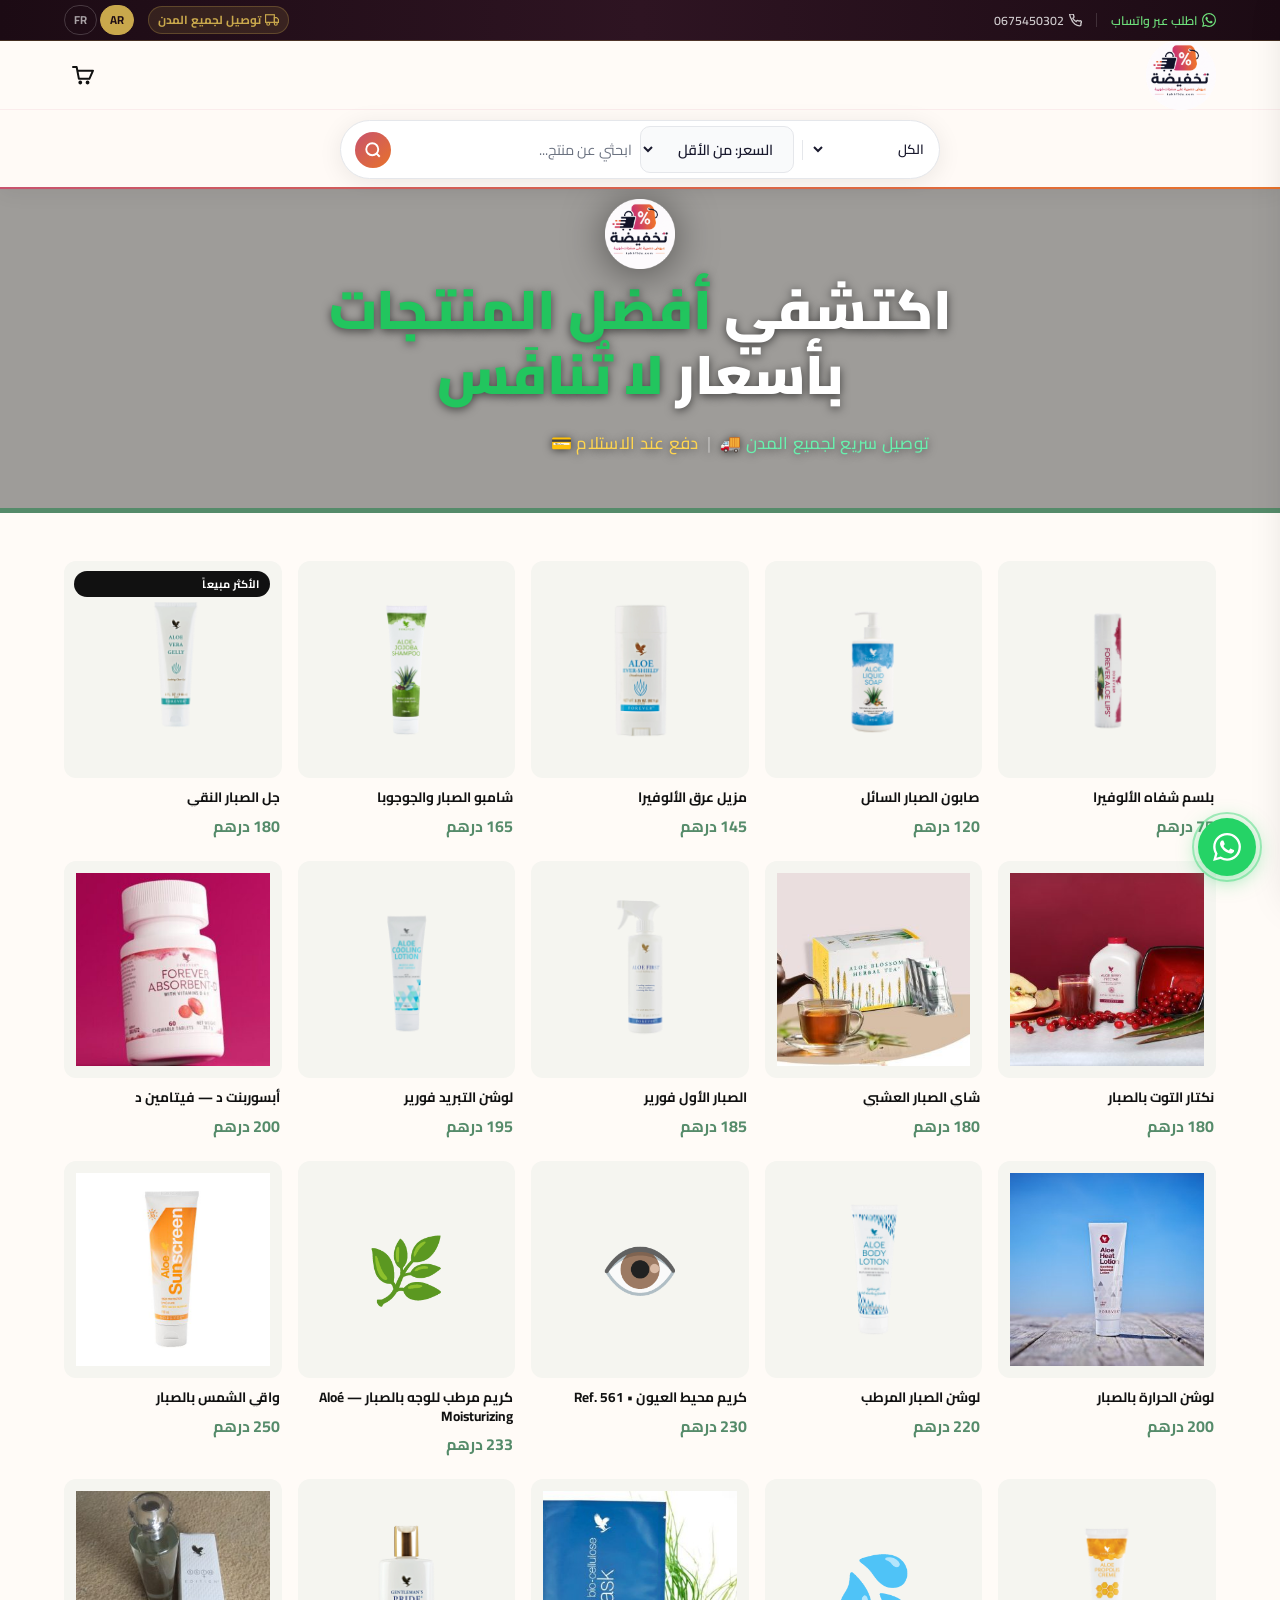
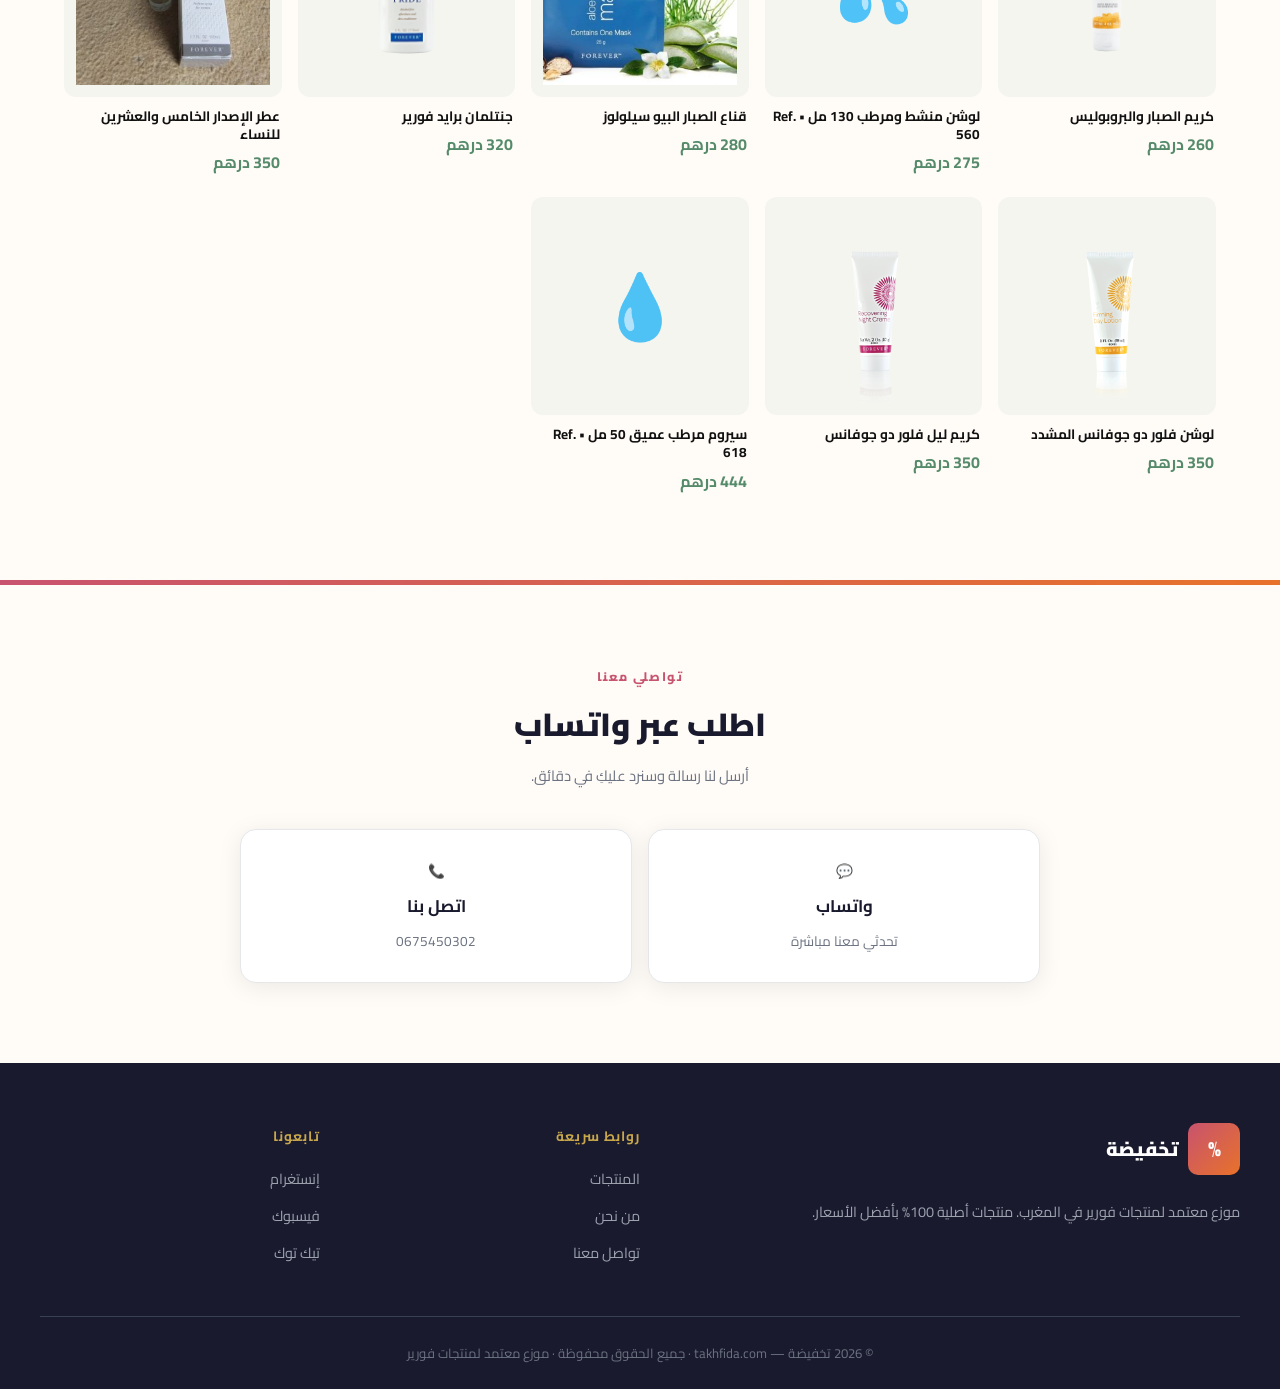
==== commit 67ed82e4: "Add green border between hero and products" ====
--- a/index.html
+++ b/index.html
@@ -111,6 +111,7 @@
       </div>
     </div>
   </section>
+  <div style="height:5px;background:#558b6a;"></div>
 
 
 
--- a/styles.css
+++ b/styles.css
@@ -1189,7 +1189,7 @@
   -webkit-box-orient: vertical; overflow: hidden;
 }
 .card-price {
-  font-size: 0.88rem; font-weight: 700; color: #111;
+  font-size: 1rem; font-weight: 700; color: #558b6a;
 }
 
 /* hide old product-info if any leftover */
@@ -1200,7 +1200,7 @@
   .products-grid { grid-template-columns: repeat(2, 1fr); gap: 12px; padding: 0 2px; }
   .product-img { border-radius: 10px; }
   .product-card-bottom h3 { font-size: 0.8rem; }
-  .card-price { font-size: 0.82rem; }
+  .card-price { font-size: 0.92rem; }
 }
 
 /* ── Product modal — two column ──────────────────── */
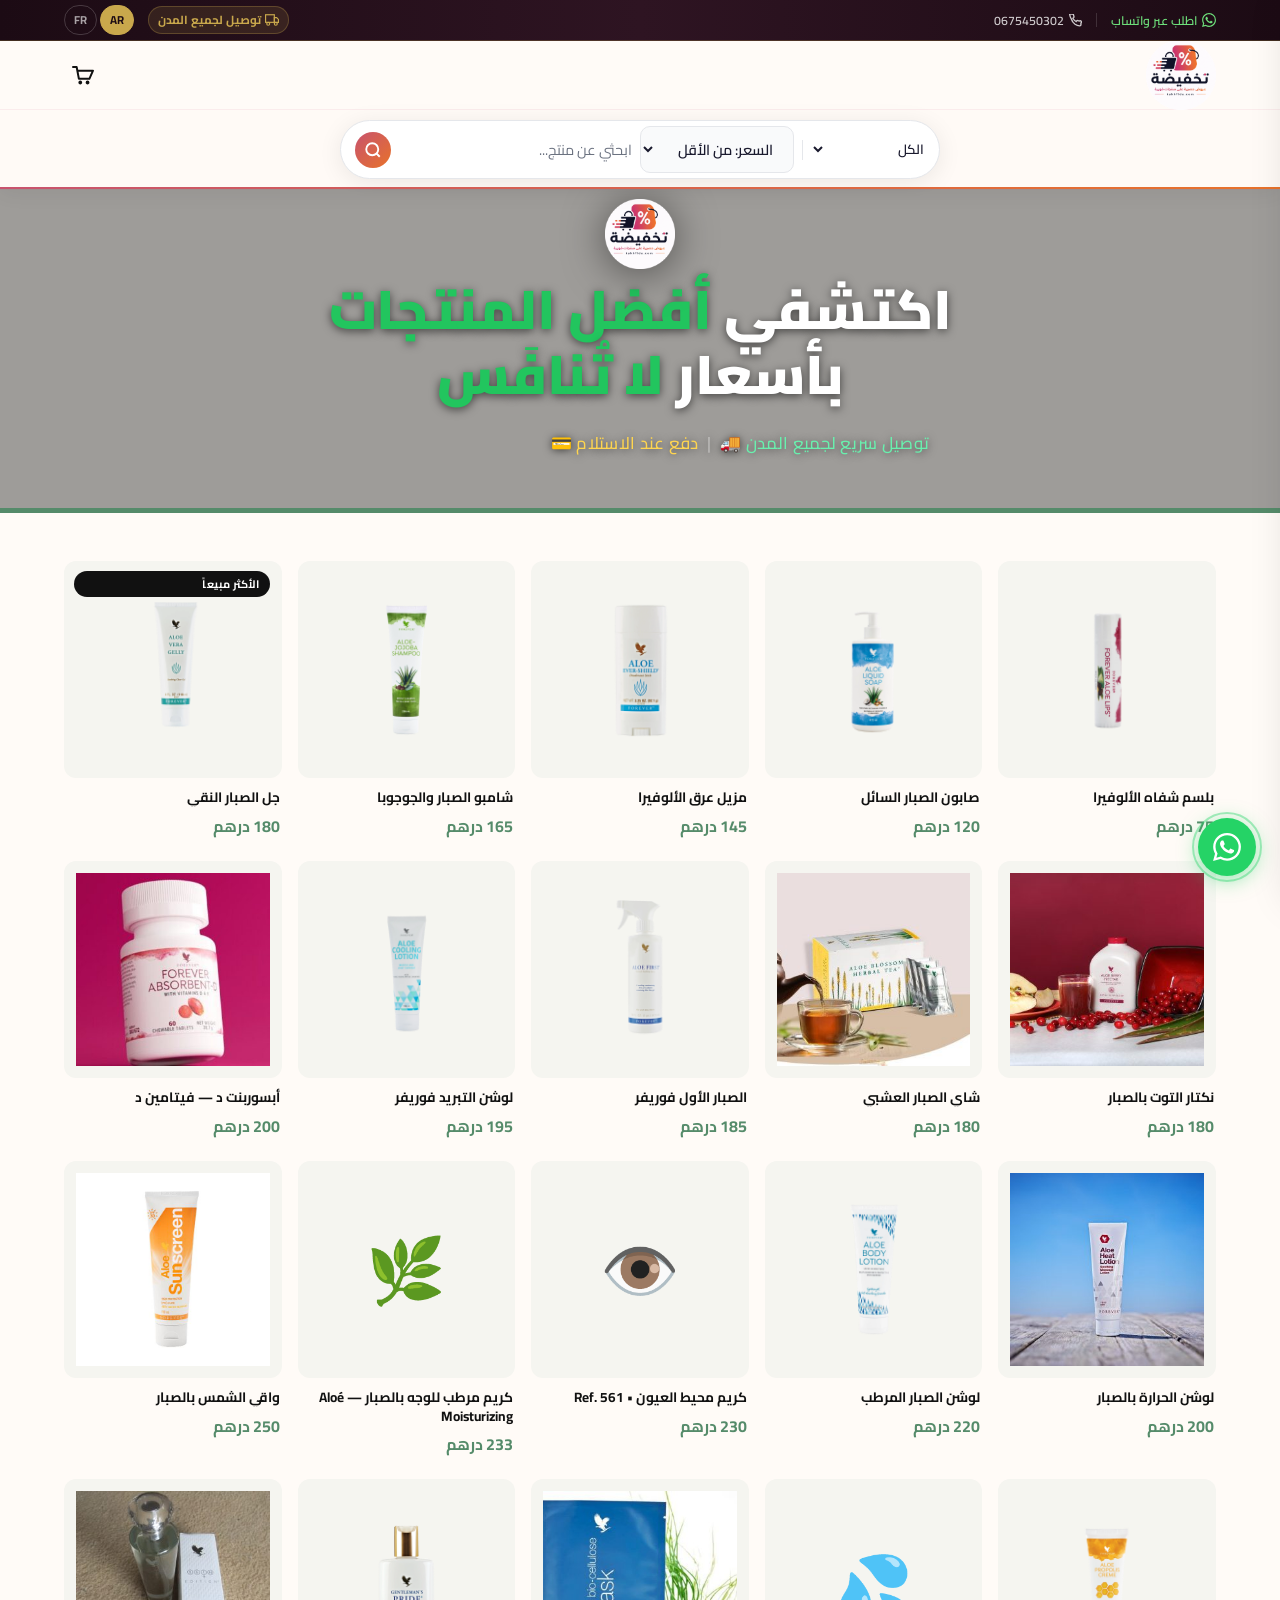
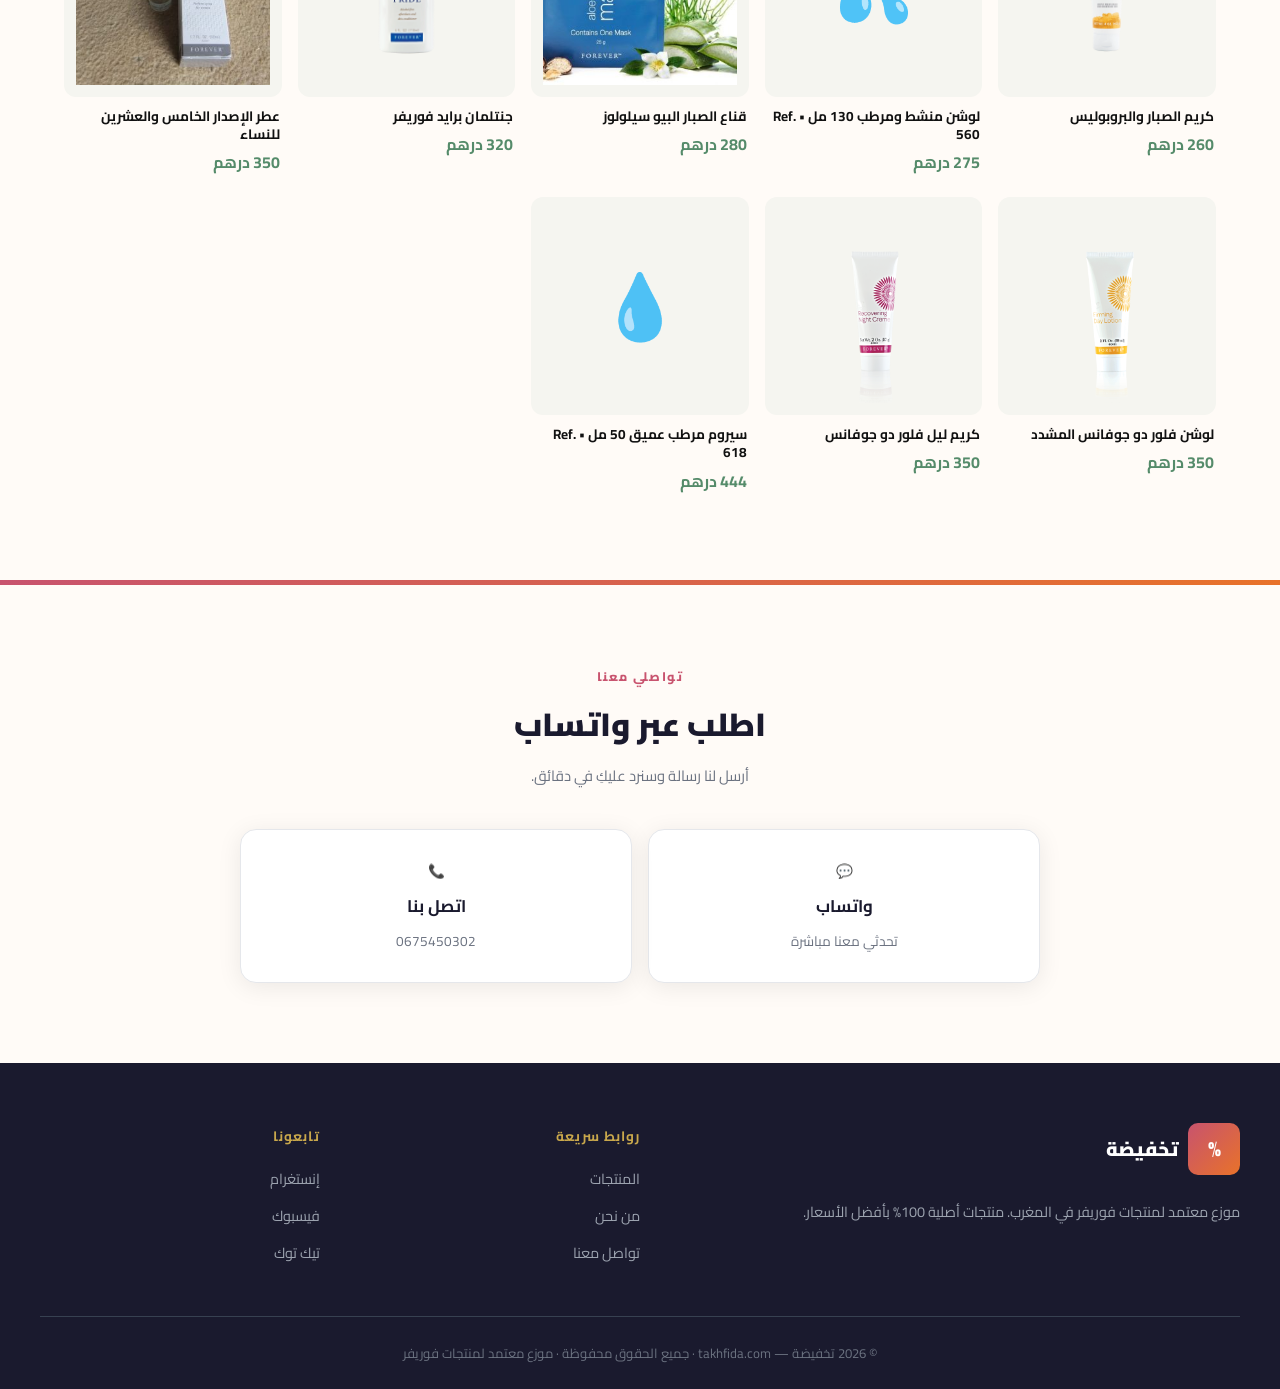
==== commit 9c6516b0: "Fix brand name: فورير → فوريفر" ====
--- a/index.html
+++ b/index.html
@@ -154,7 +154,7 @@
           <div class="logo-icon-wrap small">%</div>
           <span class="logo-main">تخفيضة</span>
         </a>
-        <p data-i18n="footerP">موزع معتمد لمنتجات فورير في المغرب. منتجات أصلية 100% بأفضل الأسعار.</p>
+        <p data-i18n="footerP">موزع معتمد لمنتجات فوريفر في المغرب. منتجات أصلية 100% بأفضل الأسعار.</p>
       </div>
       <div class="footer-links">
         <h4 data-i18n="footerQ">روابط سريعة</h4>
@@ -223,7 +223,7 @@
     <div class="order-panel" id="panelForm">
       <!-- Header -->
       <div class="om-header">
-        <span class="om-header-title">🚚 LIVRAISON GRATUITE À PARTIR DE 250 DHS</span>
+        <span class="om-header-title">🚚 Livraison: 35 DH (Nord) · 50 DH (Sud & Marrakech)</span>
         <button class="om-close" onclick="closeOrderForm()">✕</button>
       </div>
       <!-- Cart items -->
@@ -231,7 +231,7 @@
       <!-- Totals -->
       <div class="popup-totals-box">
         <div class="popup-total-row"><span>Sous-total</span><span id="popupSubtotal">—</span></div>
-        <div class="popup-total-row"><span>Expédition</span><span>?</span></div>
+        <div class="popup-total-row"><span>Expédition</span><span id="popupShipping">—</span></div>
         <div class="popup-total-sep"></div>
         <div class="popup-total-row popup-total-final"><span>Total</span><strong id="popupTotal">—</strong></div>
       </div>
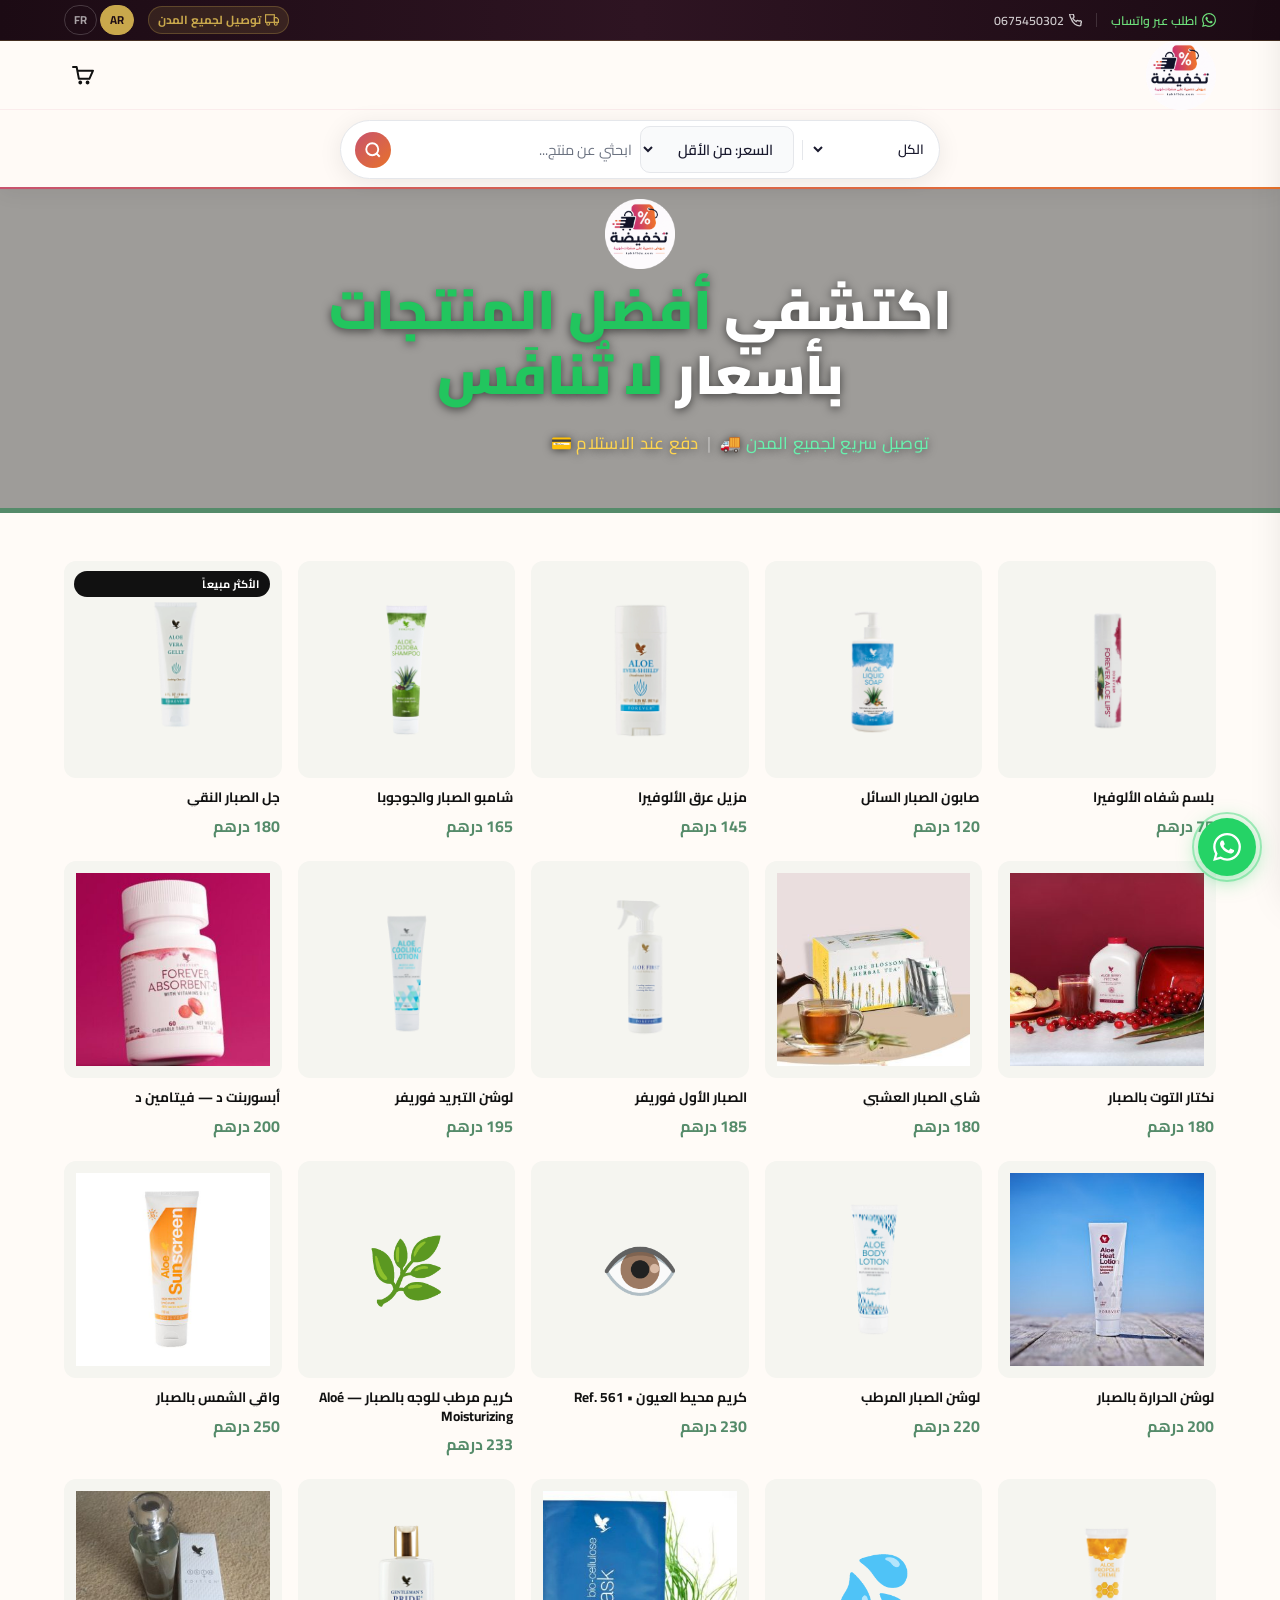
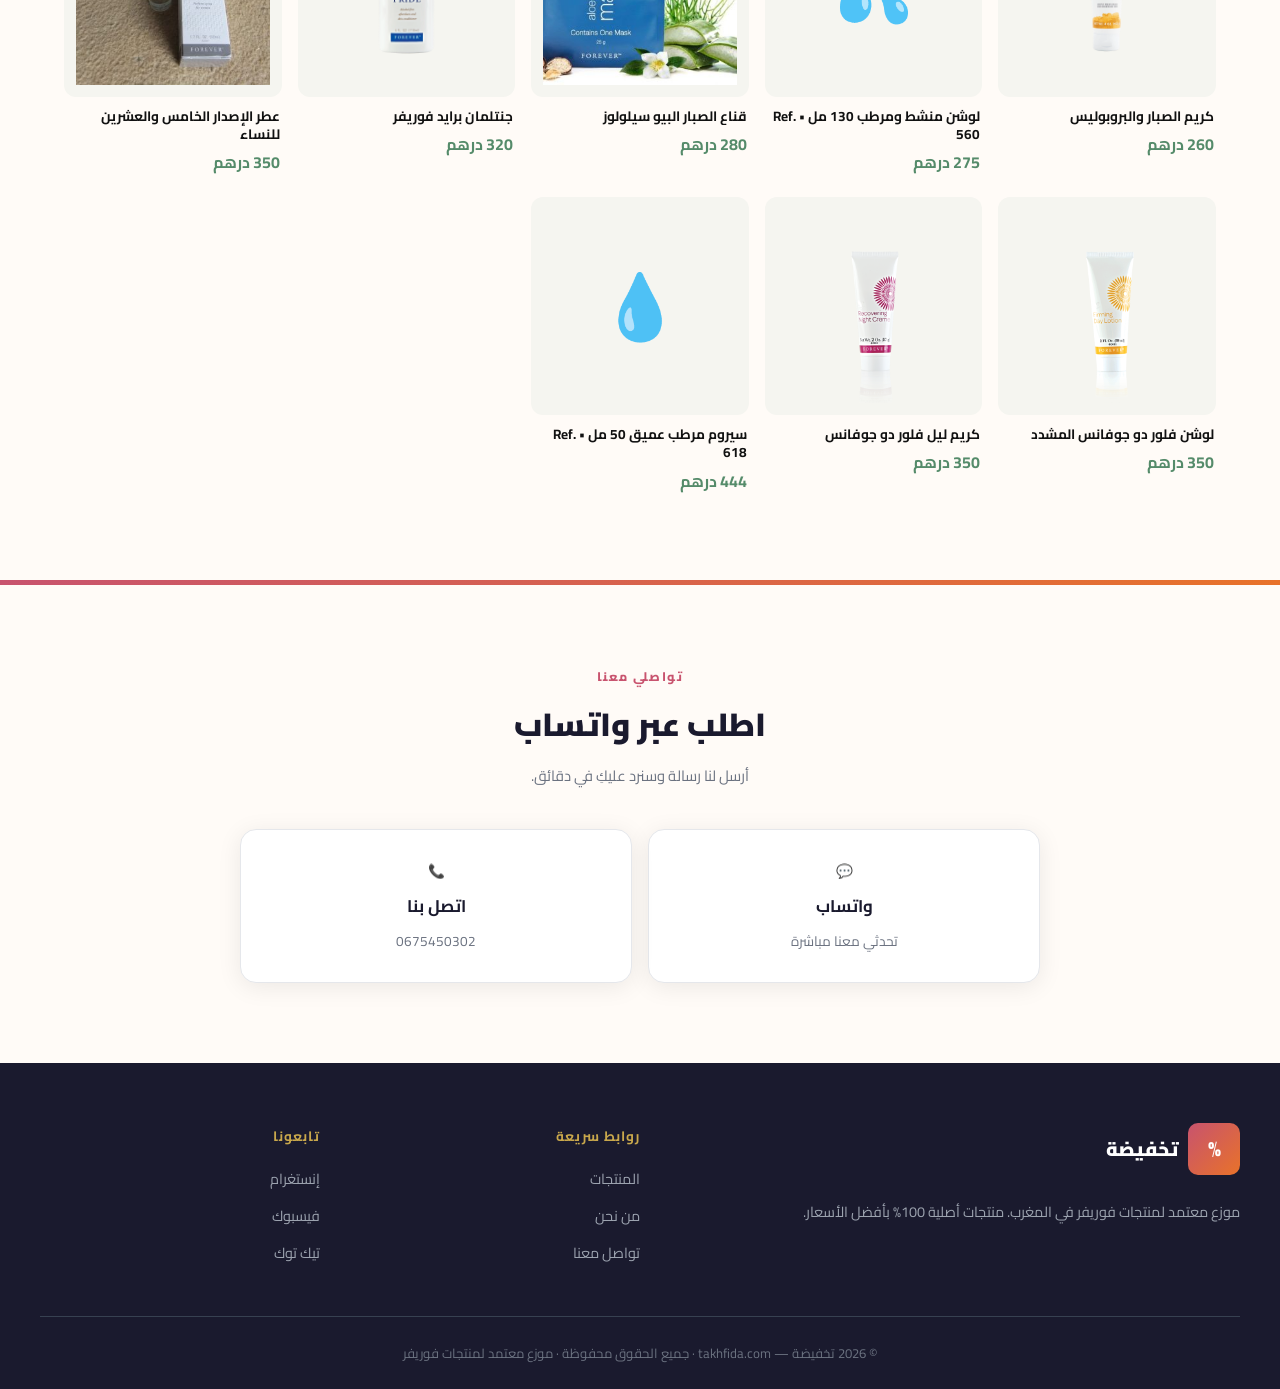
==== commit dc14823c: "Improve back button on product page" ====
--- a/index.html
+++ b/index.html
@@ -200,7 +200,7 @@
   <!-- صفحة المنتج الكاملة -->
   <div class="product-page" id="productPage">
     <div class="product-page-header">
-      <button class="product-page-back" onclick="closeProductPage()">&#8592;</button>
+      <button class="product-page-back" onclick="closeProductPage()">&#8592; الرئيسية</button>
       <a href="#" onclick="closeProductPage(); return false;" class="product-page-logo">
         <img src="images/logo website-modified.png" alt="تخفيضة" />
       </a>
--- a/styles.css
+++ b/styles.css
@@ -208,9 +208,17 @@
   display: flex; flex-direction: column; align-items: center;
   gap: 8px; flex-shrink: 0; max-width: 700px; width: 100%;
 }
+@keyframes stickerPop {
+  0%   { transform: scale(1)    rotate(-3deg); filter: drop-shadow(0 4px 20px rgba(0,0,0,0.5)) drop-shadow(0 0 0px rgba(255,220,50,0)); }
+  25%  { transform: scale(1.12) rotate(3deg);  filter: drop-shadow(0 6px 28px rgba(0,0,0,0.6)) drop-shadow(0 0 18px rgba(255,220,50,0.9)); }
+  50%  { transform: scale(1.05) rotate(-2deg); filter: drop-shadow(0 4px 20px rgba(0,0,0,0.5)) drop-shadow(0 0 8px rgba(255,200,30,0.5)); }
+  75%  { transform: scale(1.15) rotate(2deg);  filter: drop-shadow(0 6px 28px rgba(0,0,0,0.6)) drop-shadow(0 0 22px rgba(255,220,50,1)); }
+  100% { transform: scale(1)    rotate(-3deg); filter: drop-shadow(0 4px 20px rgba(0,0,0,0.5)) drop-shadow(0 0 0px rgba(255,220,50,0)); }
+}
 .hero-logo-big {
   width: 70px; height: 70px; object-fit: contain;
-  filter: drop-shadow(0 4px 20px rgba(0,0,0,0.5));
+  animation: stickerPop 2.4s ease-in-out infinite;
+  transform-origin: center;
 }
 .hero-text { text-align: center; }
 .hero-heading {
@@ -1595,17 +1603,21 @@
   box-shadow: 0 2px 8px rgba(0,0,0,0.06);
 }
 .product-page-back {
-  background: none;
+  background: linear-gradient(135deg, var(--rose), var(--orange));
   border: none;
-  font-size: 1.6rem;
+  font-size: 0.9rem;
+  font-weight: 700;
+  font-family: 'Cairo', sans-serif;
   cursor: pointer;
-  color: var(--dark);
-  width: 42px; height: 42px;
-  display: flex; align-items: center; justify-content: center;
-  border-radius: 50%;
-  transition: background 0.2s;
-}
-.product-page-back:hover { background: #f5f5f5; }
+  color: #fff;
+  padding: 8px 16px;
+  display: flex; align-items: center; gap: 6px;
+  border-radius: 50px;
+  transition: opacity 0.2s, transform 0.2s;
+  white-space: nowrap;
+  flex-shrink: 0;
+}
+.product-page-back:hover { opacity: 0.88; transform: scale(1.04); }
 .product-page-logo {
   display: flex; align-items: center; flex-shrink: 0;
 }
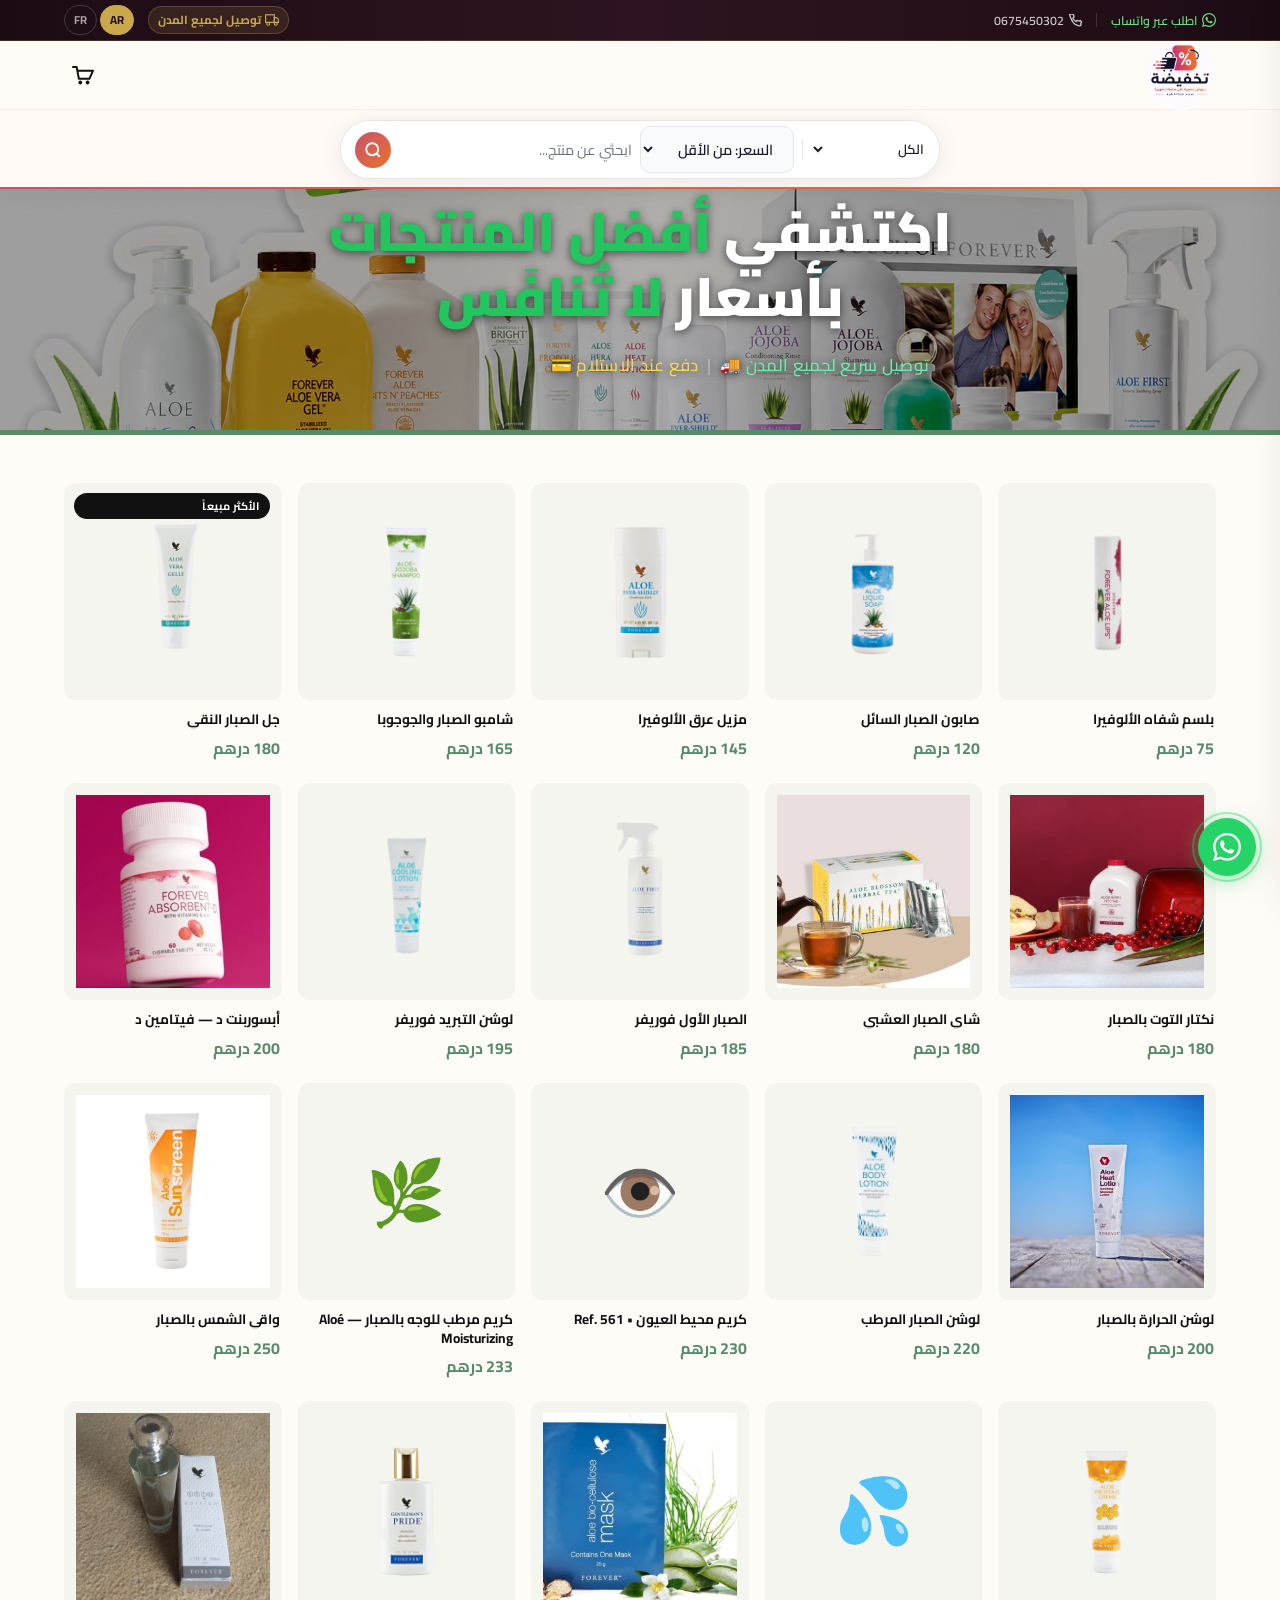
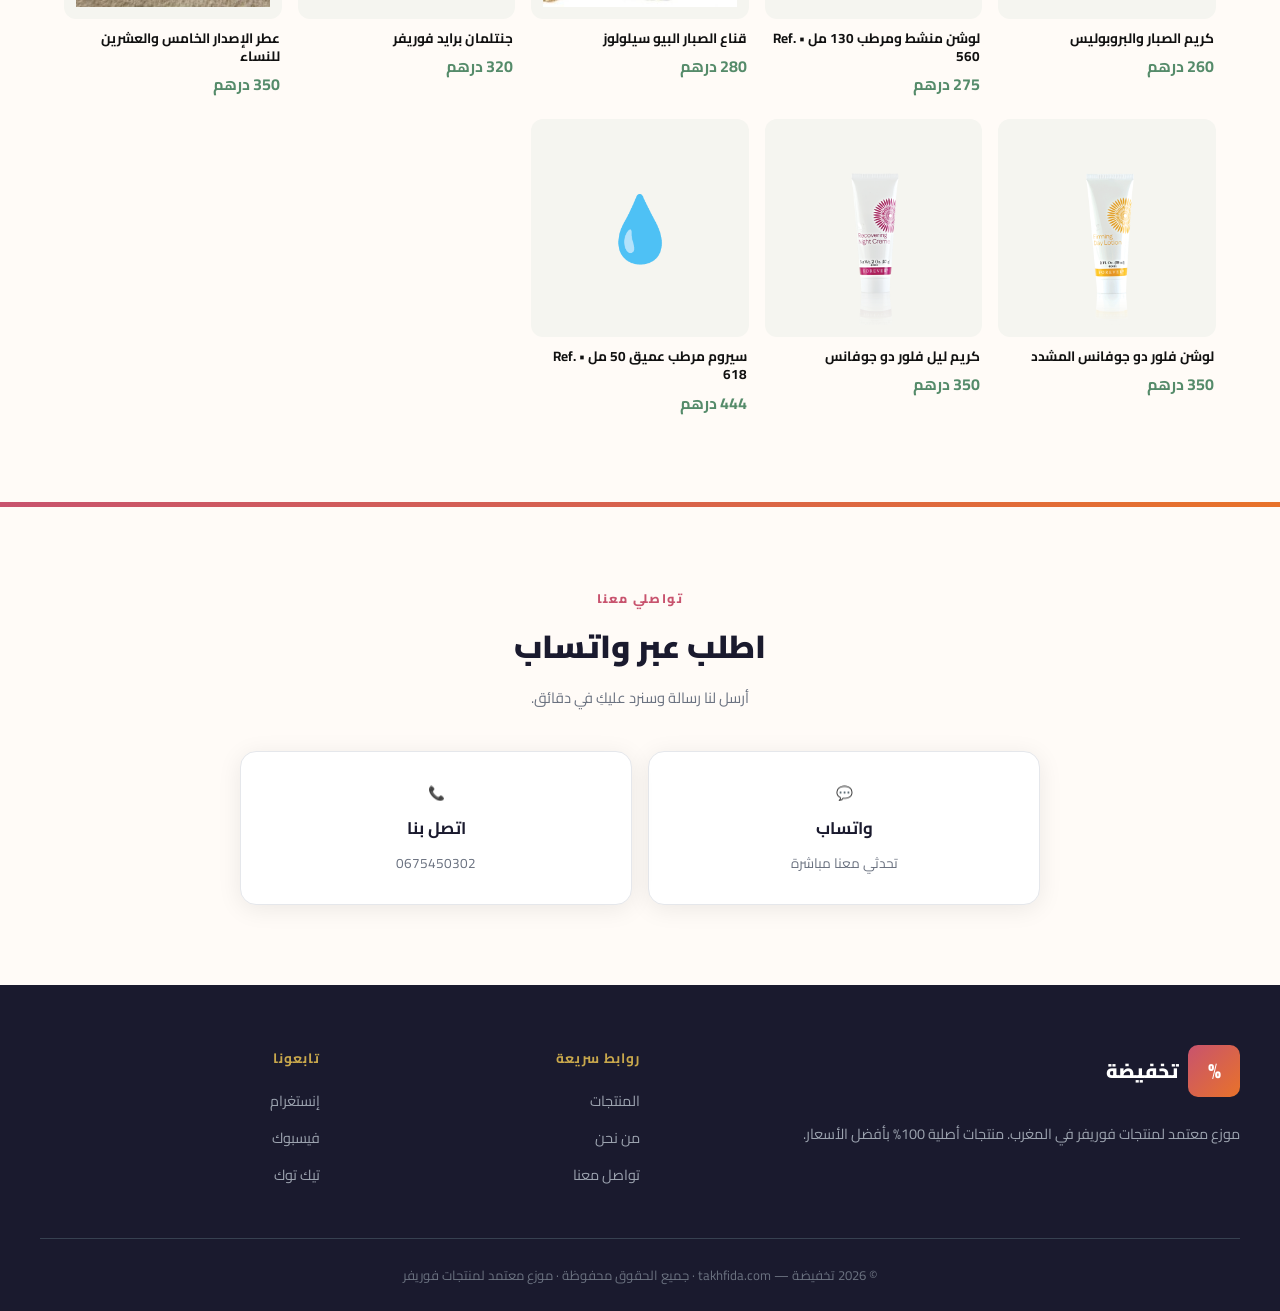
==== commit e7845a3c: "Remove logo, add shine animation to hero image" ====
--- a/index.html
+++ b/index.html
@@ -103,8 +103,7 @@
   <section class="hero-section">
     <div class="hero-inner">
       <div class="hero-left">
-        <img src="images/logo website-modified.png" alt="تخفيضة" class="hero-logo-big" />
-        <div class="hero-text">
+<div class="hero-text">
           <h1 class="hero-heading">اكتشفي <span style="color:#22c55e;">أفضل المنتجات</span> بأسعار <span style="color:#22c55e;">لا تُنافَس</span></h1>
           <p class="hero-sub"><span style="color:#69f0ae;">توصيل سريع لجميع المدن</span> 🚚 &nbsp;<span style="color:rgba(255,255,255,0.4);">|</span>&nbsp; <span style="color:#ffd54f;">دفع عند الاستلام</span> 💳</p>
         </div>
--- a/styles.css
+++ b/styles.css
@@ -188,7 +188,7 @@
 
 /* ===================== HERO SECTION ===================== */
 .hero-section {
-  background: url('images/hero page background.jpg') center center / cover no-repeat;
+  background: url('images/new hero page.png') center center / cover no-repeat;
   padding: 10px 24px 14px;
   overflow: hidden;
   position: relative;
@@ -202,23 +202,37 @@
 .hero-inner {
   display: flex; align-items: center; justify-content: center; gap: 16px;
   max-width: 1100px; margin: 0 auto;
-  position: relative; z-index: 1;
+  position: relative; z-index: 2;
 }
 .hero-left {
   display: flex; flex-direction: column; align-items: center;
   gap: 8px; flex-shrink: 0; max-width: 700px; width: 100%;
 }
-@keyframes stickerPop {
-  0%   { transform: scale(1)    rotate(-3deg); filter: drop-shadow(0 4px 20px rgba(0,0,0,0.5)) drop-shadow(0 0 0px rgba(255,220,50,0)); }
-  25%  { transform: scale(1.12) rotate(3deg);  filter: drop-shadow(0 6px 28px rgba(0,0,0,0.6)) drop-shadow(0 0 18px rgba(255,220,50,0.9)); }
-  50%  { transform: scale(1.05) rotate(-2deg); filter: drop-shadow(0 4px 20px rgba(0,0,0,0.5)) drop-shadow(0 0 8px rgba(255,200,30,0.5)); }
-  75%  { transform: scale(1.15) rotate(2deg);  filter: drop-shadow(0 6px 28px rgba(0,0,0,0.6)) drop-shadow(0 0 22px rgba(255,220,50,1)); }
-  100% { transform: scale(1)    rotate(-3deg); filter: drop-shadow(0 4px 20px rgba(0,0,0,0.5)) drop-shadow(0 0 0px rgba(255,220,50,0)); }
-}
-.hero-logo-big {
-  width: 70px; height: 70px; object-fit: contain;
-  animation: stickerPop 2.4s ease-in-out infinite;
-  transform-origin: center;
+@keyframes heroShine {
+  0%   { transform: translateX(-150%) skewX(-20deg); opacity: 0; }
+  20%  { opacity: 1; }
+  80%  { opacity: 1; }
+  100% { transform: translateX(250%) skewX(-20deg); opacity: 0; }
+}
+@keyframes heroPulse {
+  0%, 100% { opacity: 1; }
+  50%       { opacity: 0.88; }
+}
+.hero-section {
+  animation: heroPulse 4s ease-in-out infinite;
+}
+.hero-section::after {
+  content: '';
+  position: absolute; inset: 0;
+  background: linear-gradient(
+    105deg,
+    transparent 30%,
+    rgba(255,255,255,0.18) 50%,
+    transparent 70%
+  );
+  animation: heroShine 3.5s ease-in-out infinite;
+  pointer-events: none;
+  z-index: 1;
 }
 .hero-text { text-align: center; }
 .hero-heading {
@@ -1058,8 +1072,21 @@
 
 @media (max-width: 480px) {
   /* Hero */
-  .hero-section { padding: 28px 14px 40px; }
-  .hero-logo-big { width: 120px; height: 120px; }
+  .hero-section {
+    padding: 0 0 0;
+    background-size: 100% auto;
+    background-position: top center;
+    background-color: #1c2e1c;
+  }
+  .hero-inner {
+    padding-top: 56vw;
+    padding-bottom: 20px;
+    padding-left: 14px;
+    padding-right: 14px;
+    background: linear-gradient(to bottom, transparent 0%, rgba(28,46,28,0.95) 30%);
+  }
+  .hero-logo-big { display: none; }
+  .hero-text { text-align: center; }
   .hero-logo-aura { inset: -24px; }
   .hero-heading { font-size: 1.5rem; }
 
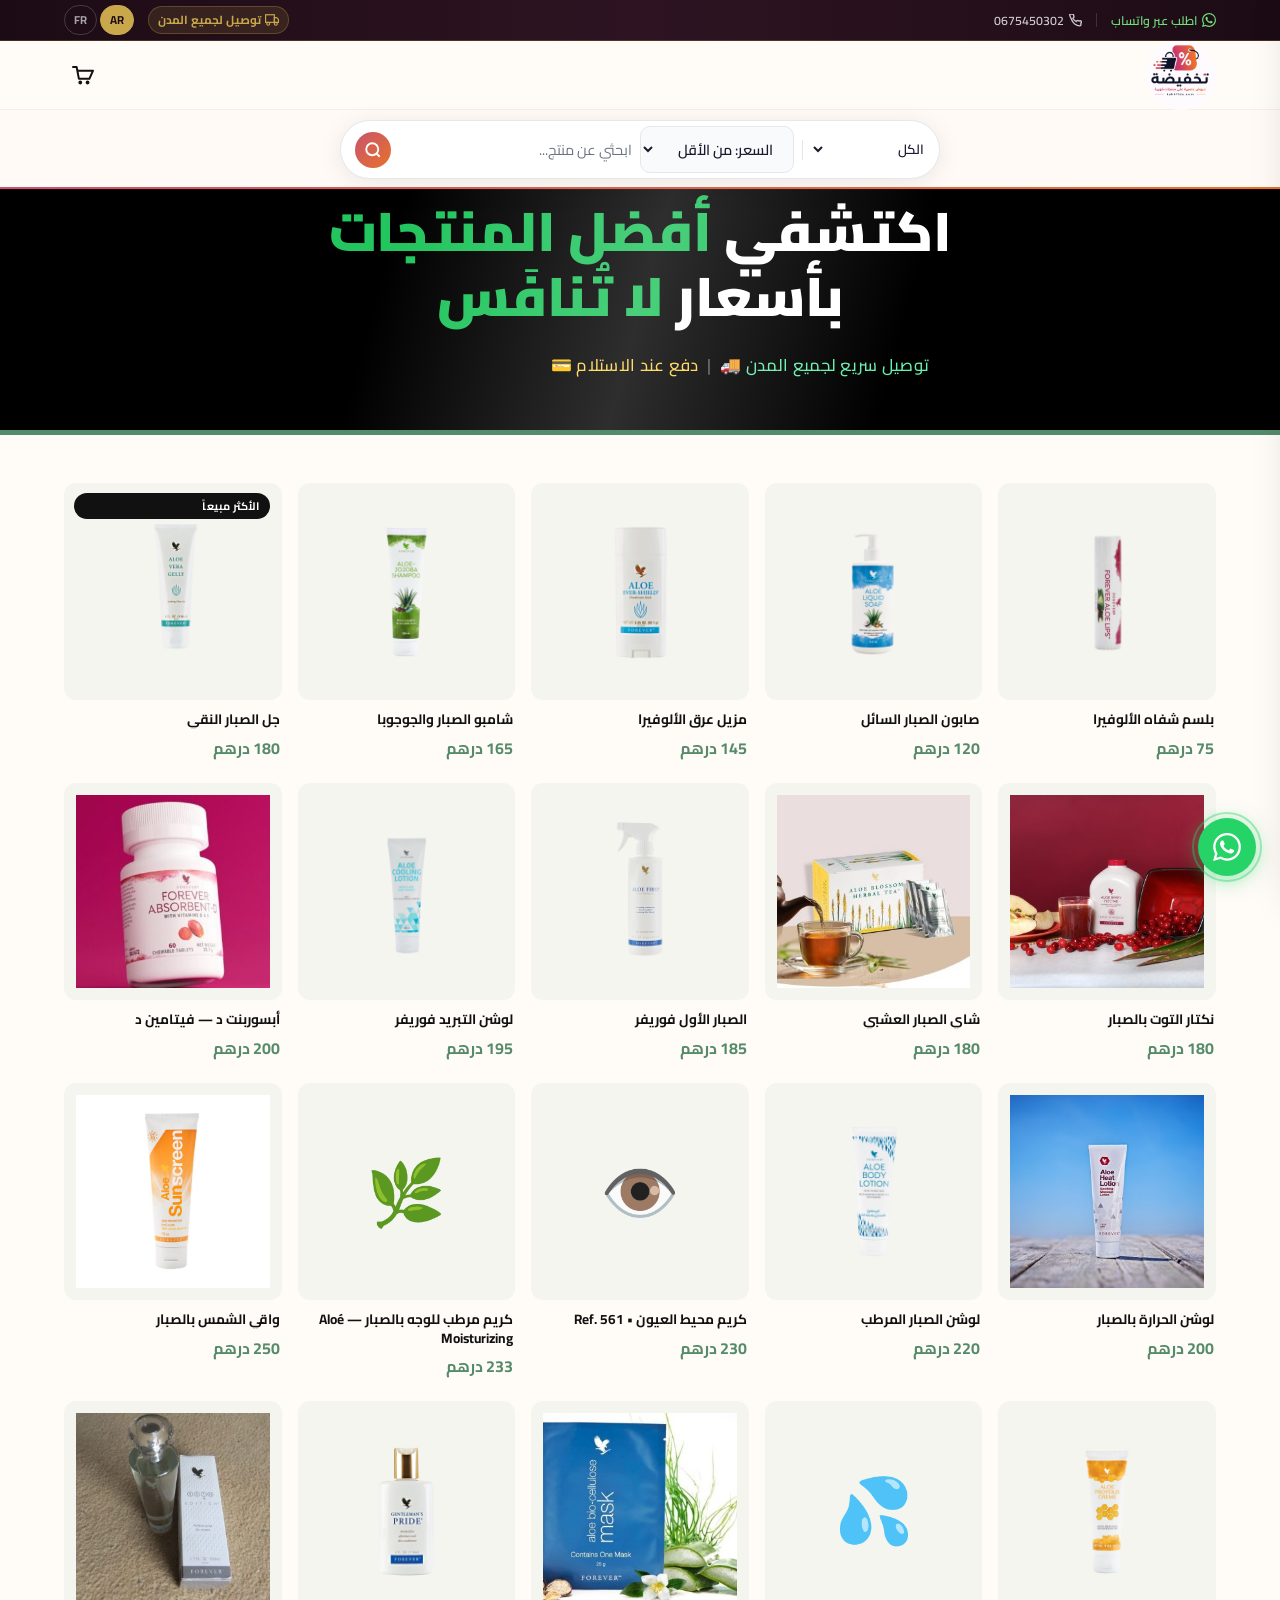
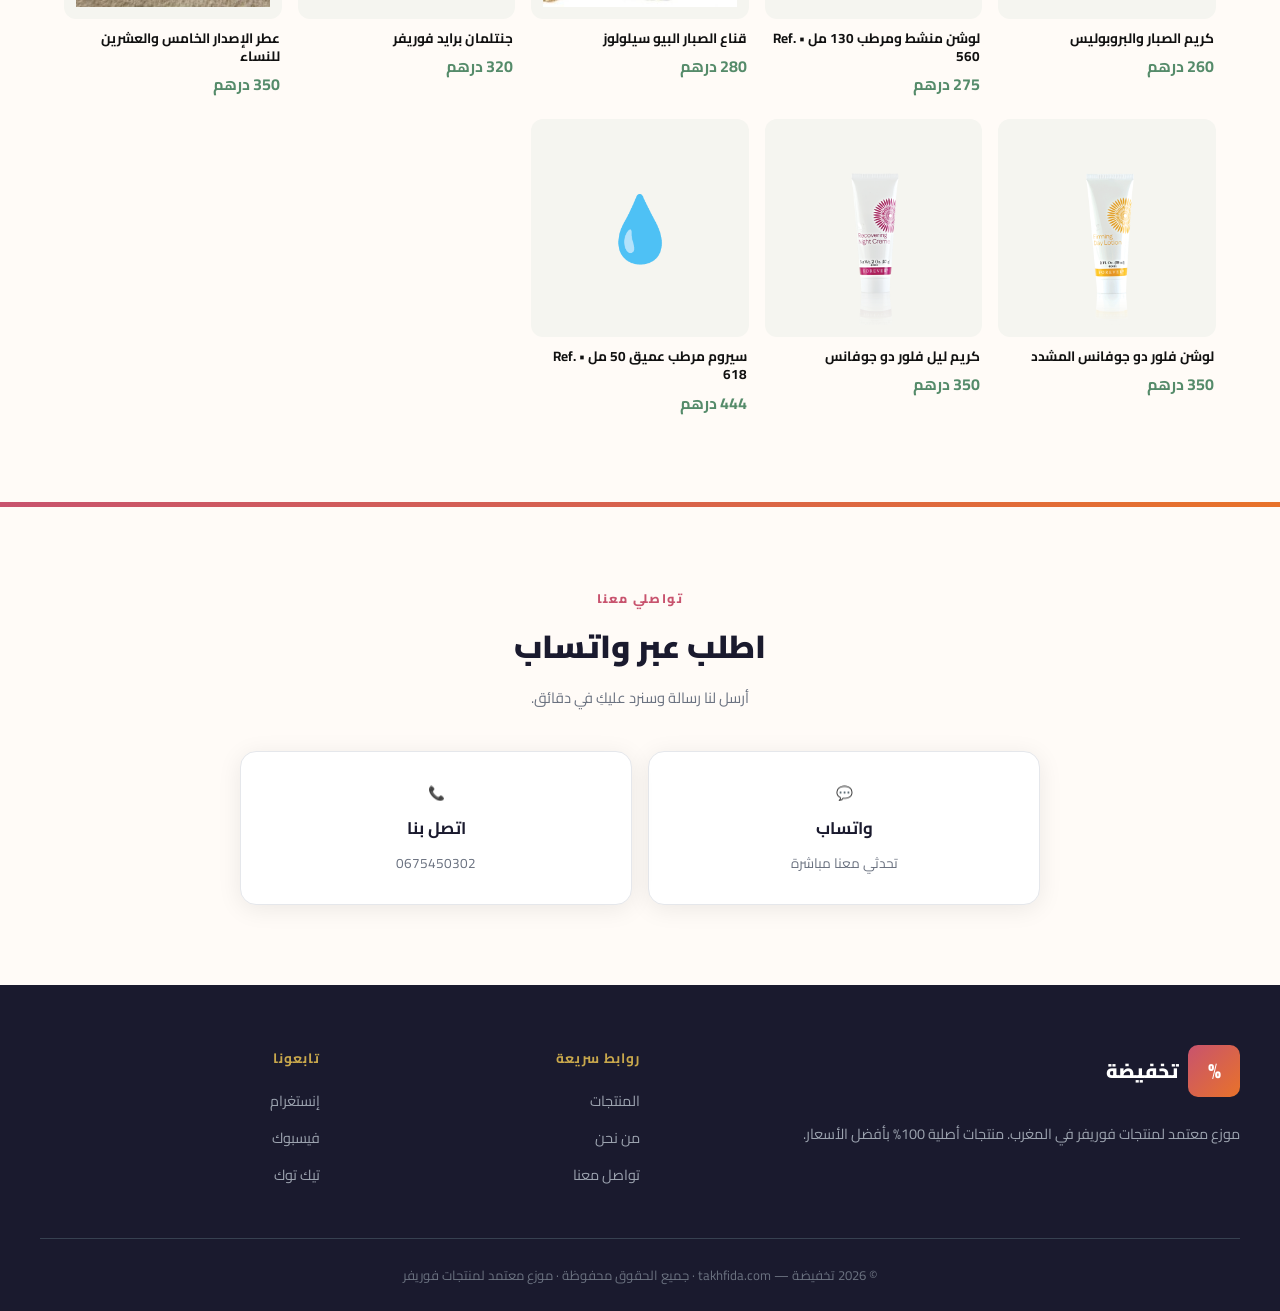
==== commit 6c1aa7c3: "Replace hero image with video 0610.mp4" ====
--- a/index.html
+++ b/index.html
@@ -101,9 +101,13 @@
 
   <!-- Hero Section -->
   <section class="hero-section">
+    <video class="hero-video" autoplay muted loop playsinline>
+      <source src="images/0610.mp4" type="video/mp4">
+    </video>
+    <div class="hero-overlay"></div>
     <div class="hero-inner">
       <div class="hero-left">
-<div class="hero-text">
+        <div class="hero-text">
           <h1 class="hero-heading">اكتشفي <span style="color:#22c55e;">أفضل المنتجات</span> بأسعار <span style="color:#22c55e;">لا تُنافَس</span></h1>
           <p class="hero-sub"><span style="color:#69f0ae;">توصيل سريع لجميع المدن</span> 🚚 &nbsp;<span style="color:rgba(255,255,255,0.4);">|</span>&nbsp; <span style="color:#ffd54f;">دفع عند الاستلام</span> 💳</p>
         </div>
--- a/styles.css
+++ b/styles.css
@@ -188,15 +188,21 @@
 
 /* ===================== HERO SECTION ===================== */
 .hero-section {
-  background: url('images/new hero page.png') center center / cover no-repeat;
   padding: 10px 24px 14px;
   overflow: hidden;
   position: relative;
-}
-.hero-section::before {
-  content: '';
+  background: #000;
+}
+.hero-video {
   position: absolute; inset: 0;
-  background: rgba(0, 0, 0, 0.38);
+  width: 100%; height: 100%;
+  object-fit: cover;
+  z-index: 0;
+}
+.hero-overlay {
+  position: absolute; inset: 0;
+  background: rgba(0,0,0,0.38);
+  z-index: 1;
   pointer-events: none;
 }
 .hero-inner {
@@ -232,9 +238,20 @@
   );
   animation: heroShine 3.5s ease-in-out infinite;
   pointer-events: none;
-  z-index: 1;
+  z-index: 2;
+}
+@keyframes heroFadeIn {
+  from { opacity: 0; transform: translateY(22px); }
+  to   { opacity: 1; transform: translateY(0); }
 }
 .hero-text { text-align: center; }
+.hero-heading {
+  animation: heroFadeIn 0.9s ease forwards;
+}
+.hero-sub {
+  animation: heroFadeIn 0.9s ease 0.4s forwards;
+  opacity: 0;
+}
 .hero-heading {
   font-size: clamp(1.2rem, 3vw, 2rem);
   font-weight: 900;
@@ -977,6 +994,16 @@
 
 @media (max-width: 768px) {
   /* Hero */
+  .hero-section {
+    min-height: 280px;
+    padding: 10px 16px 24px;
+  }
+  .hero-inner {
+    padding-top: 20px;
+    padding-bottom: 24px;
+    padding-left: 16px;
+    padding-right: 16px;
+  }
   .hero-inner { flex-direction: column; align-items: center; gap: 24px; }
   .hero-left { gap: 14px; }
   .hero-logo-big { width: 100px; height: 100px; }
@@ -1073,17 +1100,14 @@
 @media (max-width: 480px) {
   /* Hero */
   .hero-section {
-    padding: 0 0 0;
-    background-size: 100% auto;
-    background-position: top center;
-    background-color: #1c2e1c;
+    padding: 10px 14px 20px;
+    min-height: 240px;
   }
   .hero-inner {
-    padding-top: 56vw;
+    padding-top: 16px;
     padding-bottom: 20px;
     padding-left: 14px;
     padding-right: 14px;
-    background: linear-gradient(to bottom, transparent 0%, rgba(28,46,28,0.95) 30%);
   }
   .hero-logo-big { display: none; }
   .hero-text { text-align: center; }
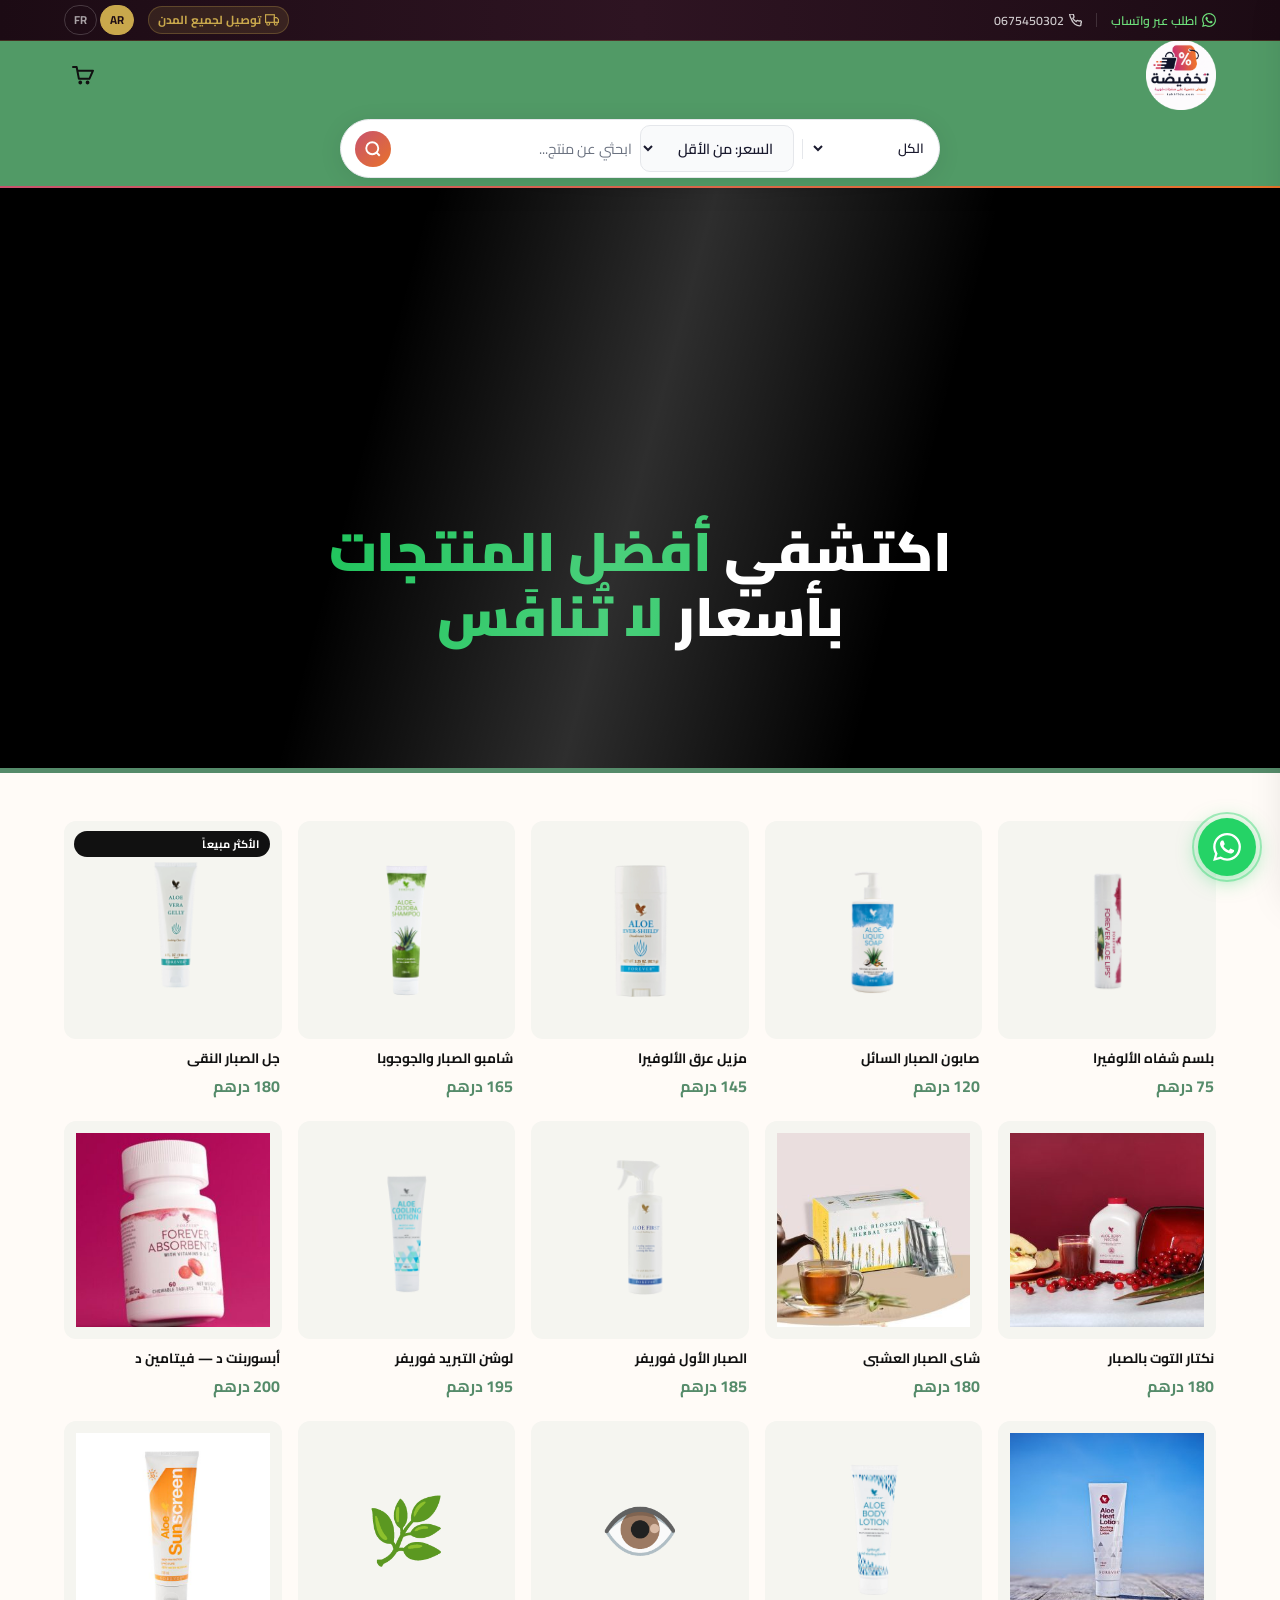
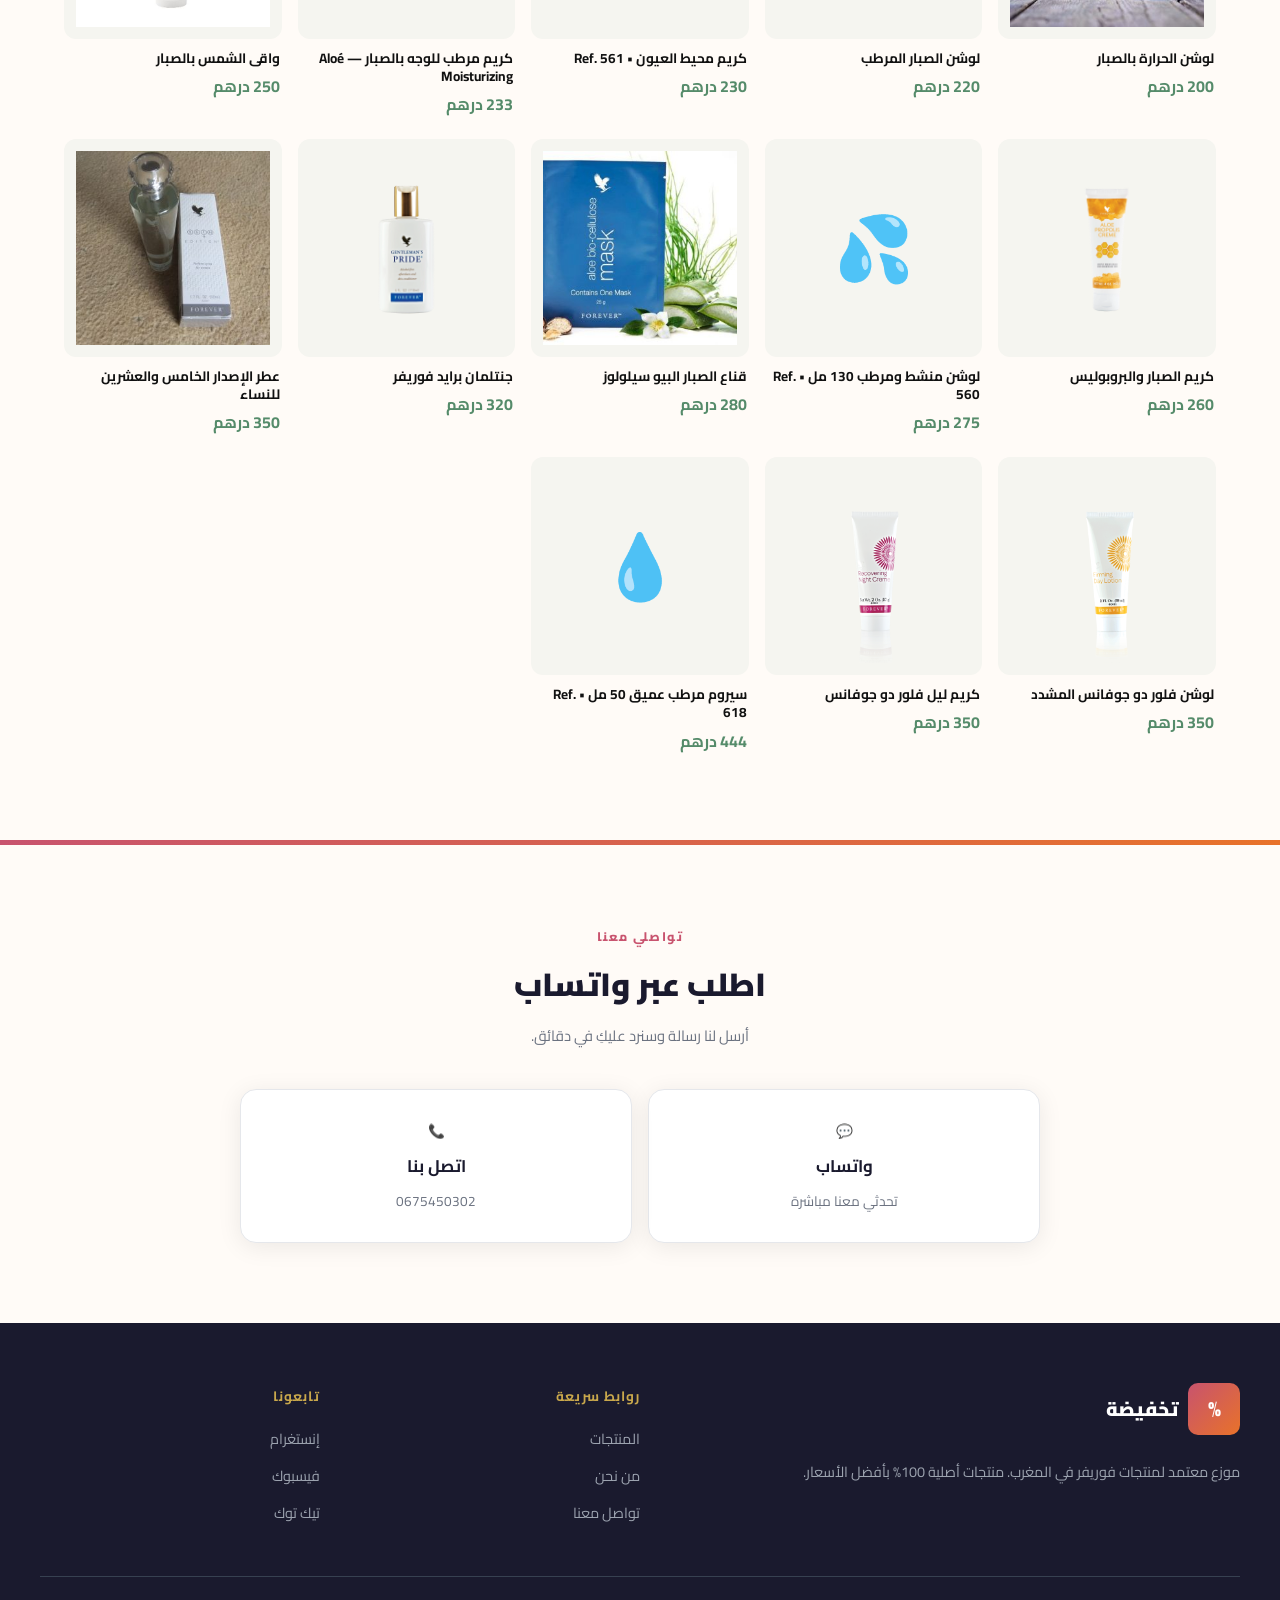
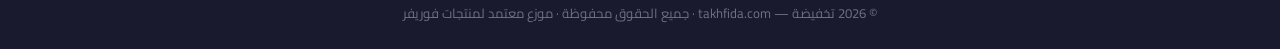
==== commit e0b5ca4c: "Fix cart button on mobile bottom nav" ====
--- a/index.html
+++ b/index.html
@@ -315,7 +315,7 @@
     <svg width="22" height="22" viewBox="0 0 24 24" fill="currentColor"><path d="M17.472 14.382c-.297-.149-1.758-.867-2.03-.967-.273-.099-.471-.148-.67.15-.197.297-.767.966-.94 1.164-.173.199-.347.223-.644.075-.297-.15-1.255-.463-2.39-1.475-.883-.788-1.48-1.761-1.653-2.059-.173-.297-.018-.458.13-.606.134-.133.298-.347.446-.52.149-.174.198-.298.298-.497.099-.198.05-.371-.025-.52-.075-.149-.669-1.612-.916-2.207-.242-.579-.487-.5-.669-.51-.173-.008-.371-.01-.57-.01-.198 0-.52.074-.792.372-.272.297-1.04 1.016-1.04 2.479 0 1.462 1.065 2.875 1.213 3.074.149.198 2.096 3.2 5.077 4.487.709.306 1.262.489 1.694.625.712.227 1.36.195 1.871.118.571-.085 1.758-.719 2.006-1.413.248-.694.248-1.289.173-1.413-.074-.124-.272-.198-.57-.347m-5.421 7.403h-.004a9.87 9.87 0 01-5.031-1.378l-.361-.214-3.741.982.998-3.648-.235-.374a9.86 9.86 0 01-1.51-5.26c.001-5.45 4.436-9.884 9.888-9.884 2.64 0 5.122 1.03 6.988 2.898a9.825 9.825 0 012.893 6.994c-.003 5.45-4.437 9.884-9.885 9.884m8.413-18.297A11.815 11.815 0 0012.05 0C5.495 0 .16 5.335.157 11.892c0 2.096.547 4.142 1.588 5.945L.057 24l6.305-1.654a11.882 11.882 0 005.683 1.448h.005c6.554 0 11.89-5.335 11.893-11.893a11.821 11.821 0 00-3.48-8.413z"/></svg>
     <span>واتساب</span>
   </a>
-  <button class="mbn-item mbn-cart" onclick="toggleCartSidebar()">
+  <button class="mbn-item mbn-cart" onclick="toggleCart()">
     <div style="position:relative;display:inline-flex;">
       <svg width="22" height="22" fill="none" stroke="currentColor" stroke-width="2" viewBox="0 0 24 24"><path d="M6 2L3 6v14a2 2 0 002 2h14a2 2 0 002-2V6l-3-4z"/><line x1="3" y1="6" x2="21" y2="6"/><path d="M16 10a4 4 0 01-8 0"/></svg>
       <span class="mbn-cart-count" id="mbnCartCount" style="display:none">0</span>
--- a/styles.css
+++ b/styles.css
@@ -67,8 +67,8 @@
 /* ===================== NAVBAR ===================== */
 .navbar {
   position: sticky; top: 40px; z-index: 100;
-  background: rgba(255,251,247,.97); backdrop-filter: blur(14px);
-  box-shadow: 0 1px 0 rgba(200,83,110,.1), 0 4px 20px rgba(0,0,0,.06);
+  background: #519A66;
+  box-shadow: 0 4px 20px rgba(0,0,0,.1);
 }
 .navbar::after {
   content: '';
@@ -150,8 +150,8 @@
 
 /* ===================== SEARCH BAR ===================== */
 .search-bar {
-  background: rgba(255,251,247,.95);
-  border-top: 1px solid rgba(200,83,110,.08);
+  background: #519A66;
+  border-top: none;
   padding: 10px 24px;
 }
 .search-bar-inner {
@@ -188,27 +188,34 @@
 
 /* ===================== HERO SECTION ===================== */
 .hero-section {
-  padding: 10px 24px 14px;
+  padding: 0;
   overflow: hidden;
   position: relative;
   background: #000;
+  height: 72vh;
+  max-height: 580px;
+  min-height: 320px;
+  display: flex;
+  flex-direction: column;
+  justify-content: flex-end;
 }
 .hero-video {
   position: absolute; inset: 0;
   width: 100%; height: 100%;
-  object-fit: cover;
+  object-fit: contain;
   z-index: 0;
 }
 .hero-overlay {
   position: absolute; inset: 0;
-  background: rgba(0,0,0,0.38);
+  background: linear-gradient(to bottom, rgba(0,0,0,0.15) 0%, rgba(0,0,0,0.1) 50%, rgba(0,0,0,0.65) 100%);
   z-index: 1;
   pointer-events: none;
 }
 .hero-inner {
   display: flex; align-items: center; justify-content: center; gap: 16px;
-  max-width: 1100px; margin: 0 auto;
+  max-width: 1100px; margin: 0 auto; width: 100%;
   position: relative; z-index: 2;
+  padding: 24px 24px 32px;
 }
 .hero-left {
   display: flex; flex-direction: column; align-items: center;
@@ -240,16 +247,18 @@
   pointer-events: none;
   z-index: 2;
 }
-@keyframes heroFadeIn {
-  from { opacity: 0; transform: translateY(22px); }
-  to   { opacity: 1; transform: translateY(0); }
+@keyframes heroTextLoop {
+  0%        { opacity: 0; transform: translateY(20px); }
+  15%       { opacity: 1; transform: translateY(0); }
+  75%       { opacity: 1; transform: translateY(0); }
+  90%, 100% { opacity: 0; transform: translateY(-10px); }
 }
 .hero-text { text-align: center; }
 .hero-heading {
-  animation: heroFadeIn 0.9s ease forwards;
+  animation: heroTextLoop 5s ease-in-out infinite;
 }
 .hero-sub {
-  animation: heroFadeIn 0.9s ease 0.4s forwards;
+  animation: heroTextLoop 5s ease-in-out 0.5s infinite;
   opacity: 0;
 }
 .hero-heading {
@@ -995,14 +1004,11 @@
 @media (max-width: 768px) {
   /* Hero */
   .hero-section {
-    min-height: 280px;
-    padding: 10px 16px 24px;
+    min-height: 56.25vw;
+    justify-content: flex-end;
   }
   .hero-inner {
-    padding-top: 20px;
-    padding-bottom: 24px;
-    padding-left: 16px;
-    padding-right: 16px;
+    padding: 16px 16px 24px;
   }
   .hero-inner { flex-direction: column; align-items: center; gap: 24px; }
   .hero-left { gap: 14px; }
@@ -1046,7 +1052,7 @@
   .nav-inner { padding: 0 12px; height: 58px; position: relative; justify-content: space-between; }
   .logo { position: absolute; left: 50%; transform: translateX(-50%); }
   .logo-img { height: 46px; }
-  .navbar { background: #fff; box-shadow: 0 1px 0 #e5e7eb; }
+  .navbar { background: #519A66; box-shadow: 0 1px 0 rgba(0,0,0,0.1); }
   .search-bar { padding: 8px 16px; }
   .search-bar-inner { padding: 4px 4px 4px 12px; }
   .search-input { font-size: 0.85rem; }
@@ -1466,9 +1472,9 @@
     display: flex;
     position: fixed; bottom: 0; left: 0; right: 0;
     z-index: 1500;
-    background: #fff;
-    border-top: 1px solid #e5e7eb;
-    box-shadow: 0 -2px 12px rgba(0,0,0,0.08);
+    background: #237227;
+    border-top: none;
+    box-shadow: 0 -2px 12px rgba(0,0,0,0.15);
     height: 62px;
     align-items: stretch;
   }
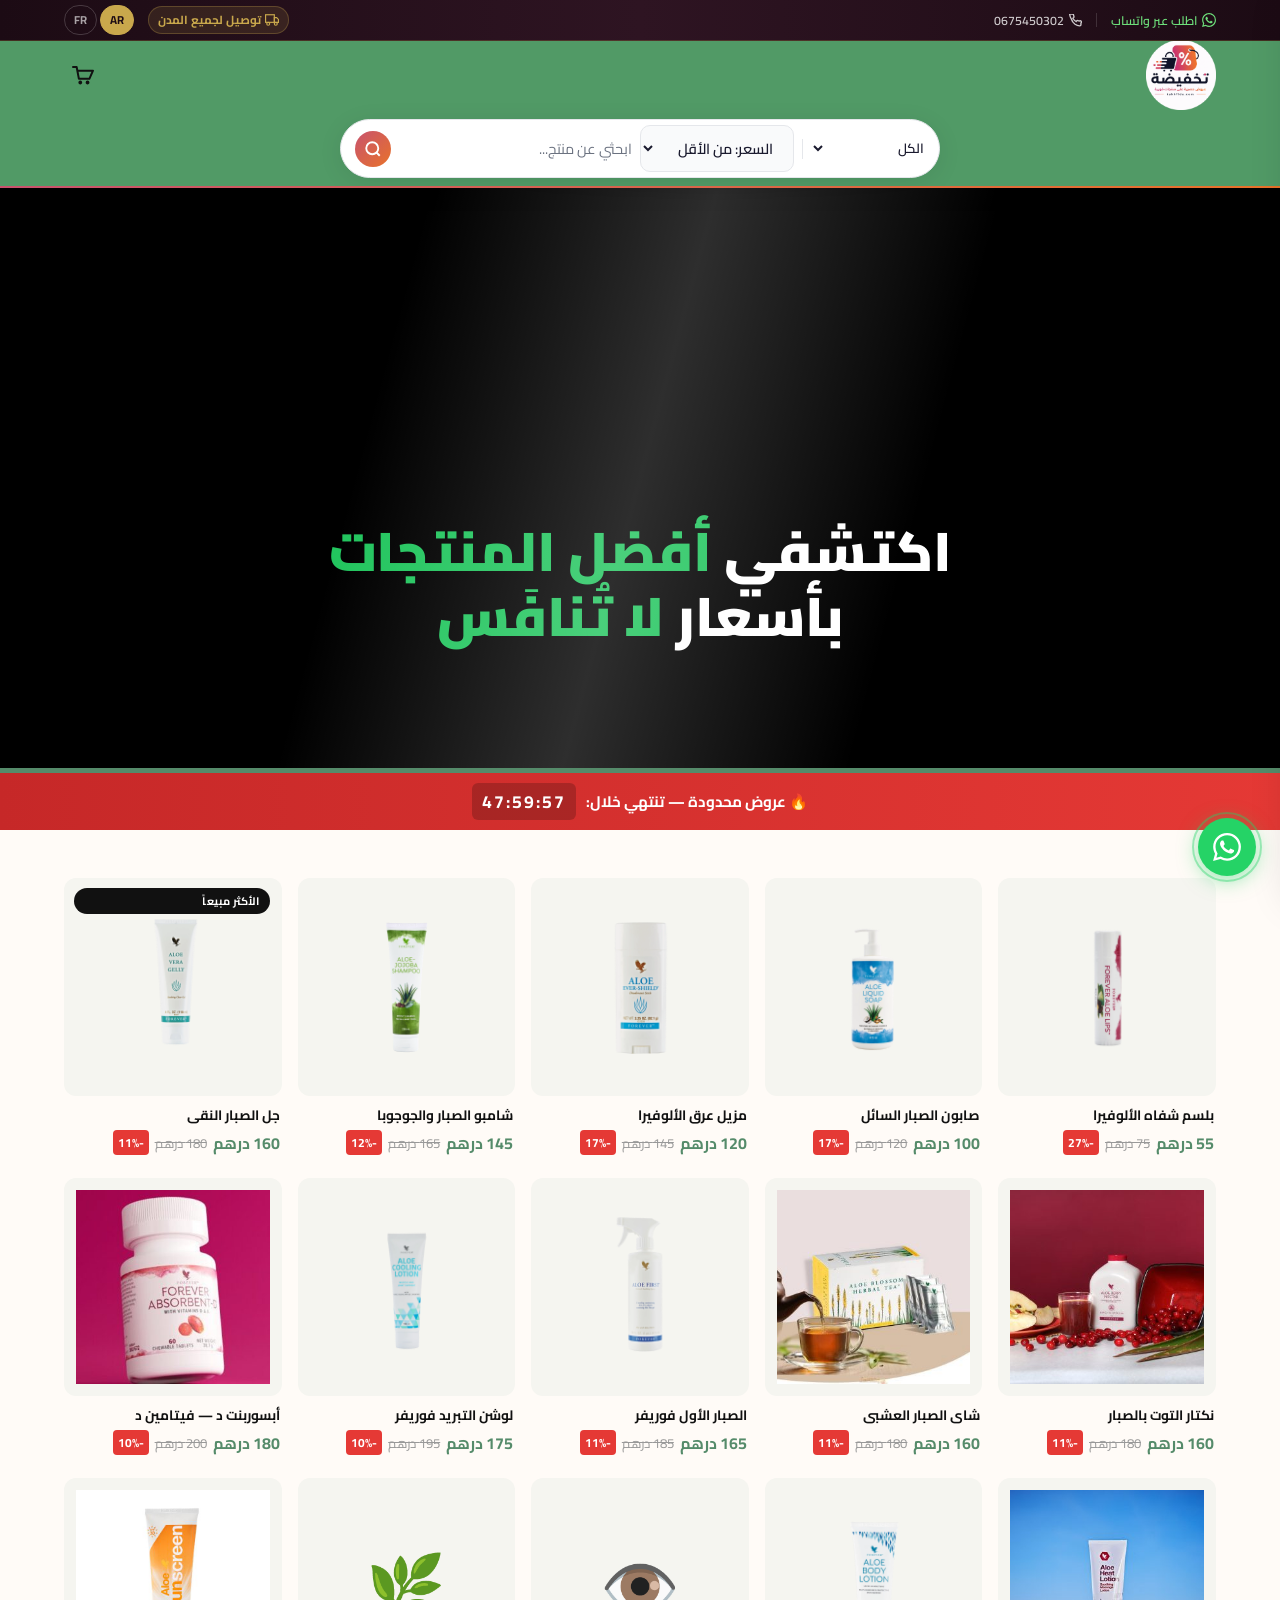
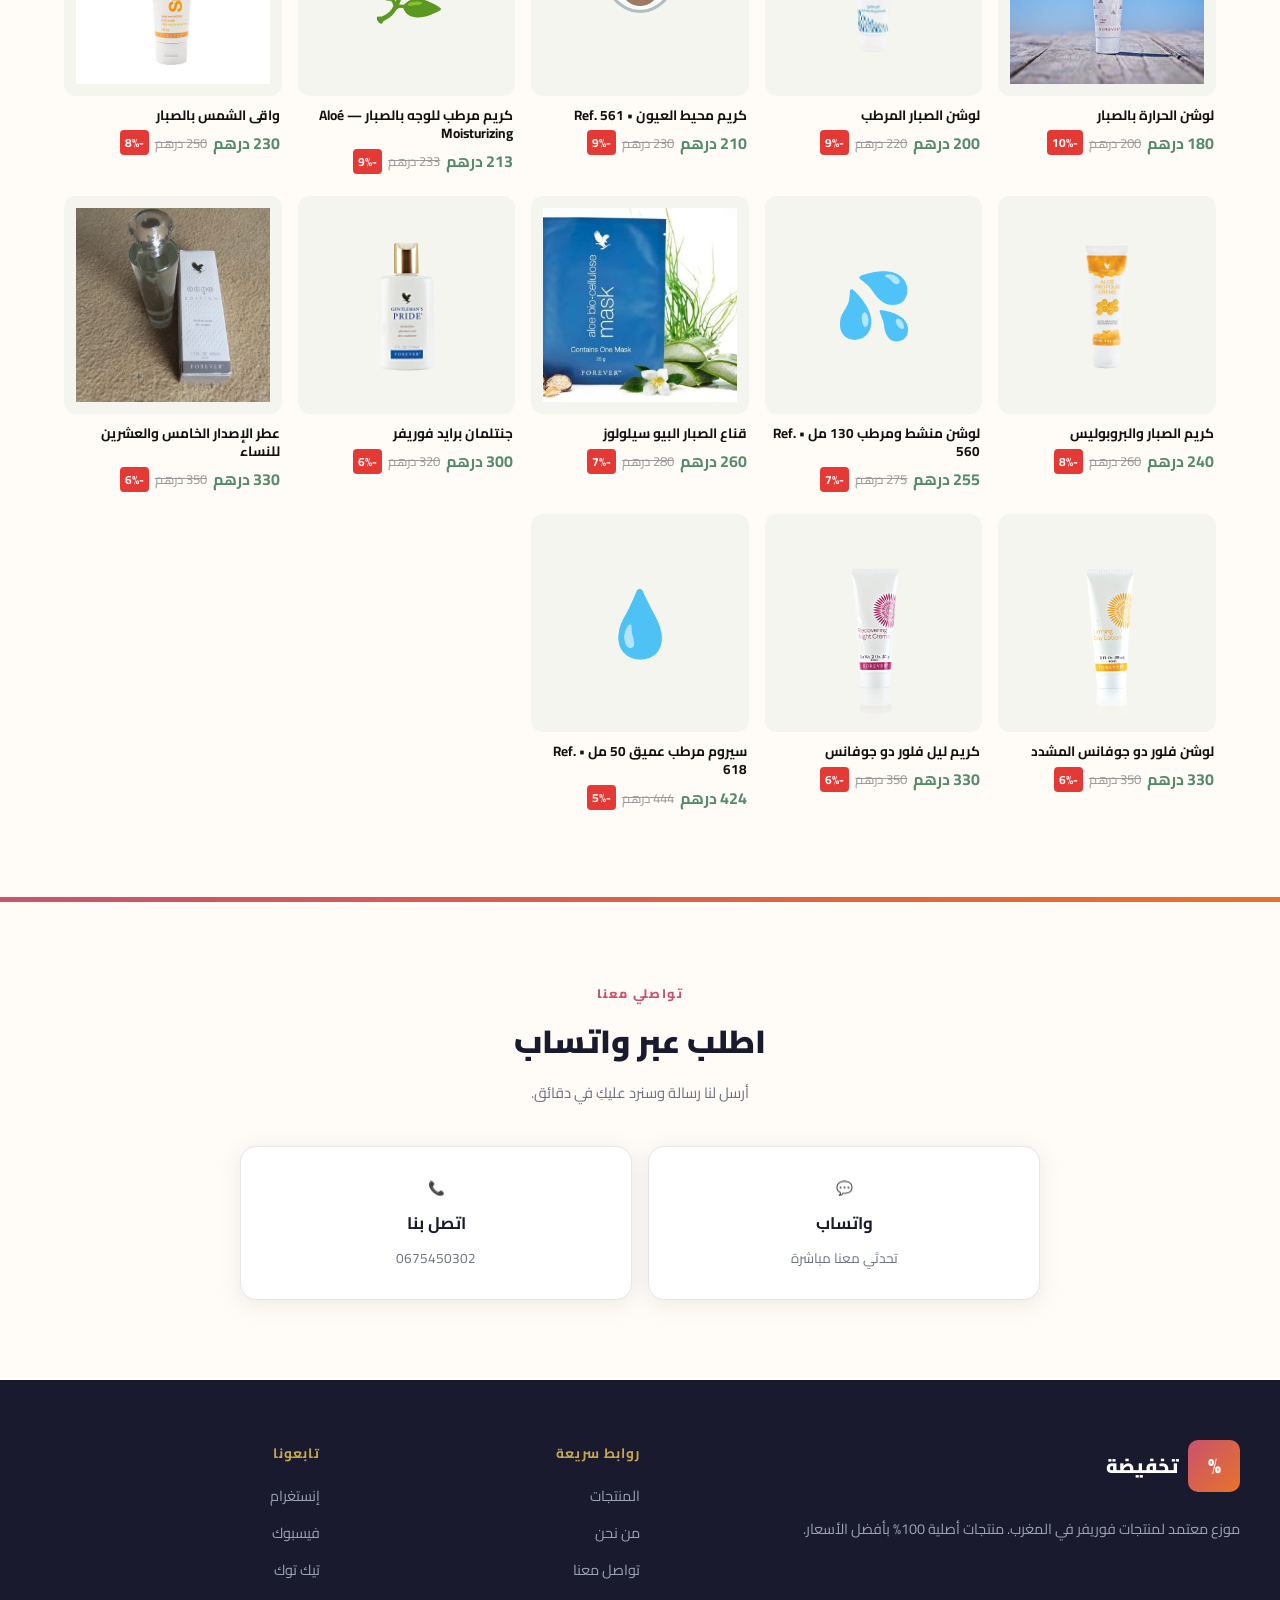
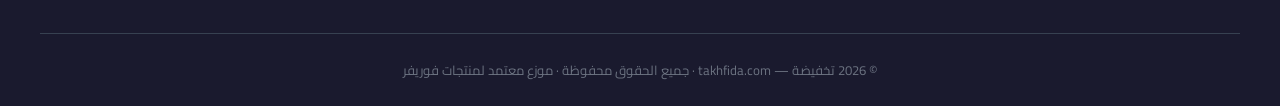
==== commit 7f6f2ce3: "add 48h promo pricing" ====
--- a/index.html
+++ b/index.html
@@ -116,7 +116,10 @@
   </section>
   <div style="height:5px;background:#558b6a;"></div>
 
-
+  <!-- Promo countdown -->
+  <div class="promo-countdown" id="promoCountdown">
+    🔥 عروض محدودة — تنتهي خلال: <span class="timer" id="promoTimer">48:00:00</span>
+  </div>
 
   <!-- المنتجات -->
   <section class="products-section" id="products">
--- a/styles.css
+++ b/styles.css
@@ -1253,9 +1253,26 @@
   display: -webkit-box; -webkit-line-clamp: 2;
   -webkit-box-orient: vertical; overflow: hidden;
 }
+.card-price-wrap { display: flex; align-items: center; gap: 6px; flex-wrap: wrap; }
 .card-price {
   font-size: 1rem; font-weight: 700; color: #558b6a;
 }
+.card-old-price { font-size: 0.82rem; color: #999; text-decoration: line-through; }
+.card-discount { font-size: 0.75rem; font-weight: 700; color: #fff; background: #e53935; border-radius: 4px; padding: 1px 5px; }
+
+.promo-countdown {
+  background: linear-gradient(90deg, #c62828, #e53935);
+  color: #fff;
+  text-align: center;
+  padding: 10px 16px;
+  font-weight: 700;
+  font-size: 0.95rem;
+  display: flex;
+  align-items: center;
+  justify-content: center;
+  gap: 10px;
+}
+.promo-countdown .timer { font-size: 1.1rem; letter-spacing: 2px; font-variant-numeric: tabular-nums; background: rgba(0,0,0,0.2); padding: 2px 10px; border-radius: 6px; }
 
 /* hide old product-info if any leftover */
 .product-info p, .product-footer { display: none; }
